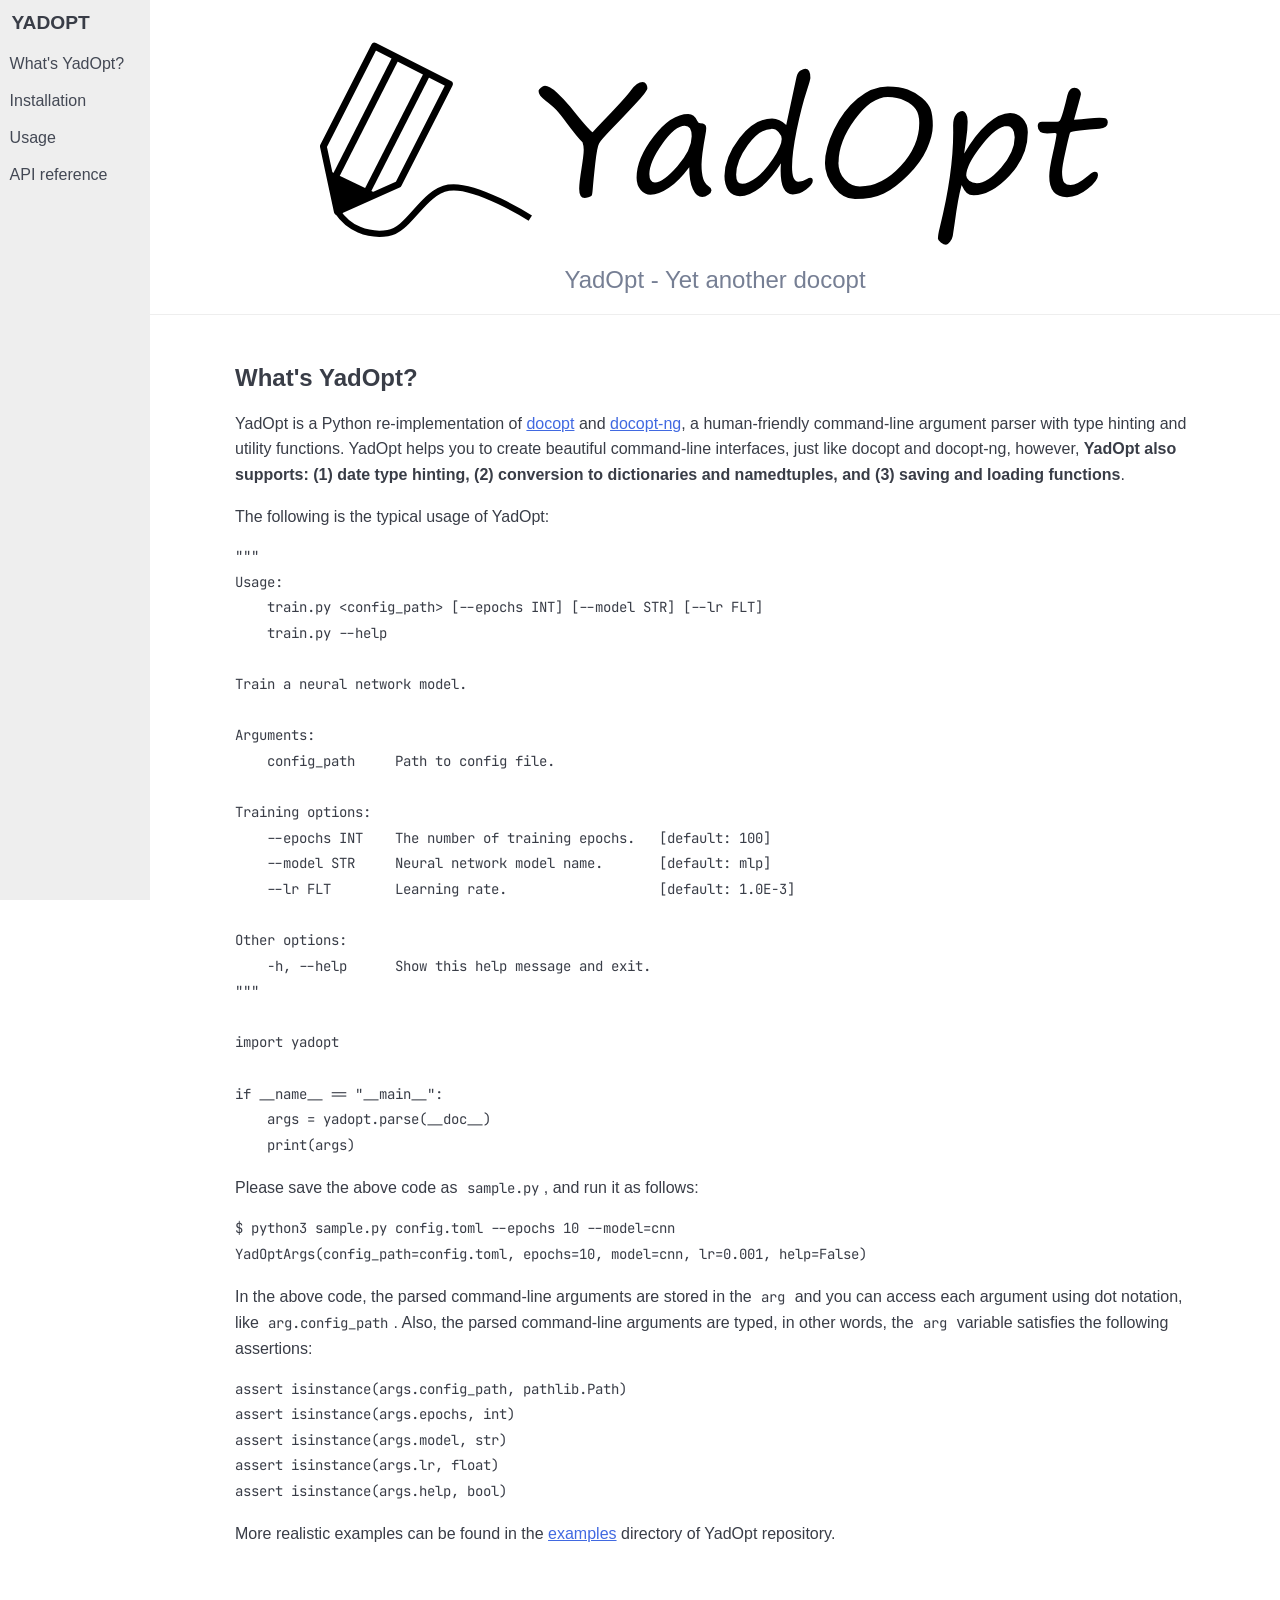
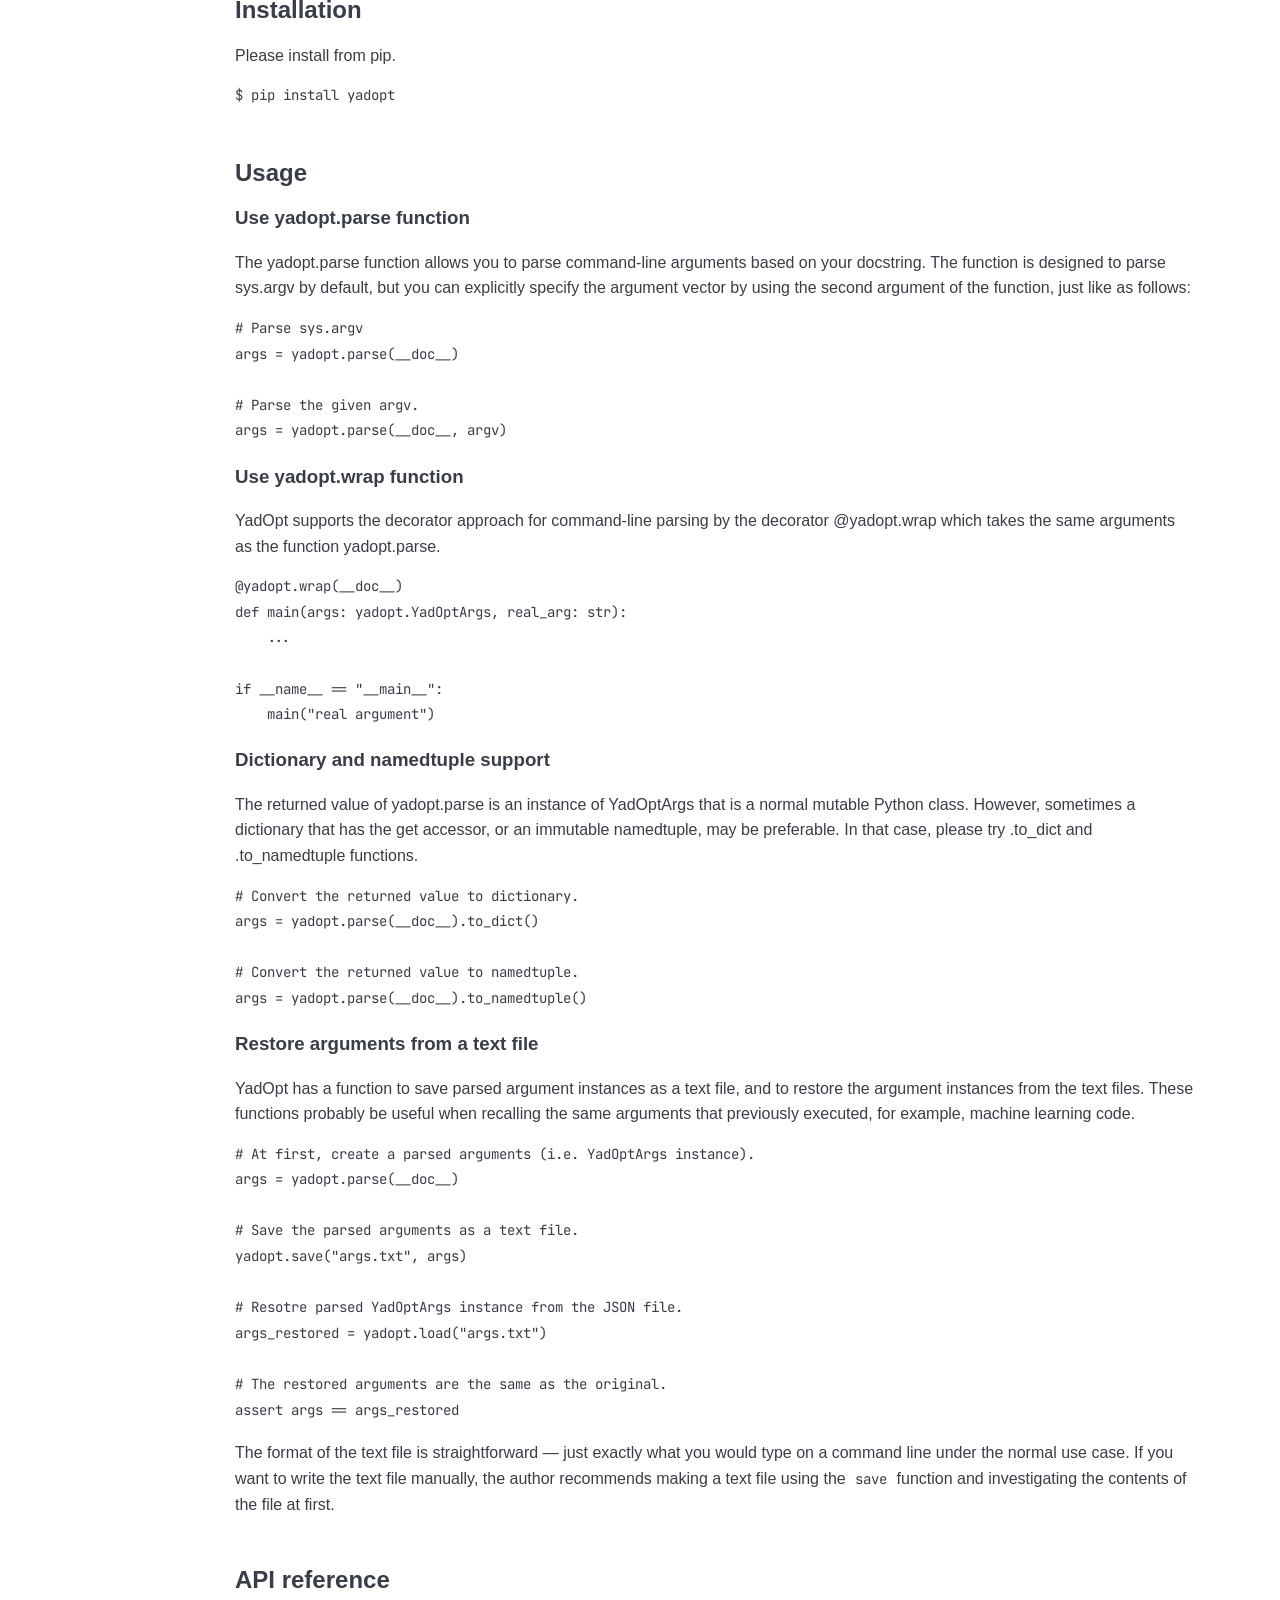
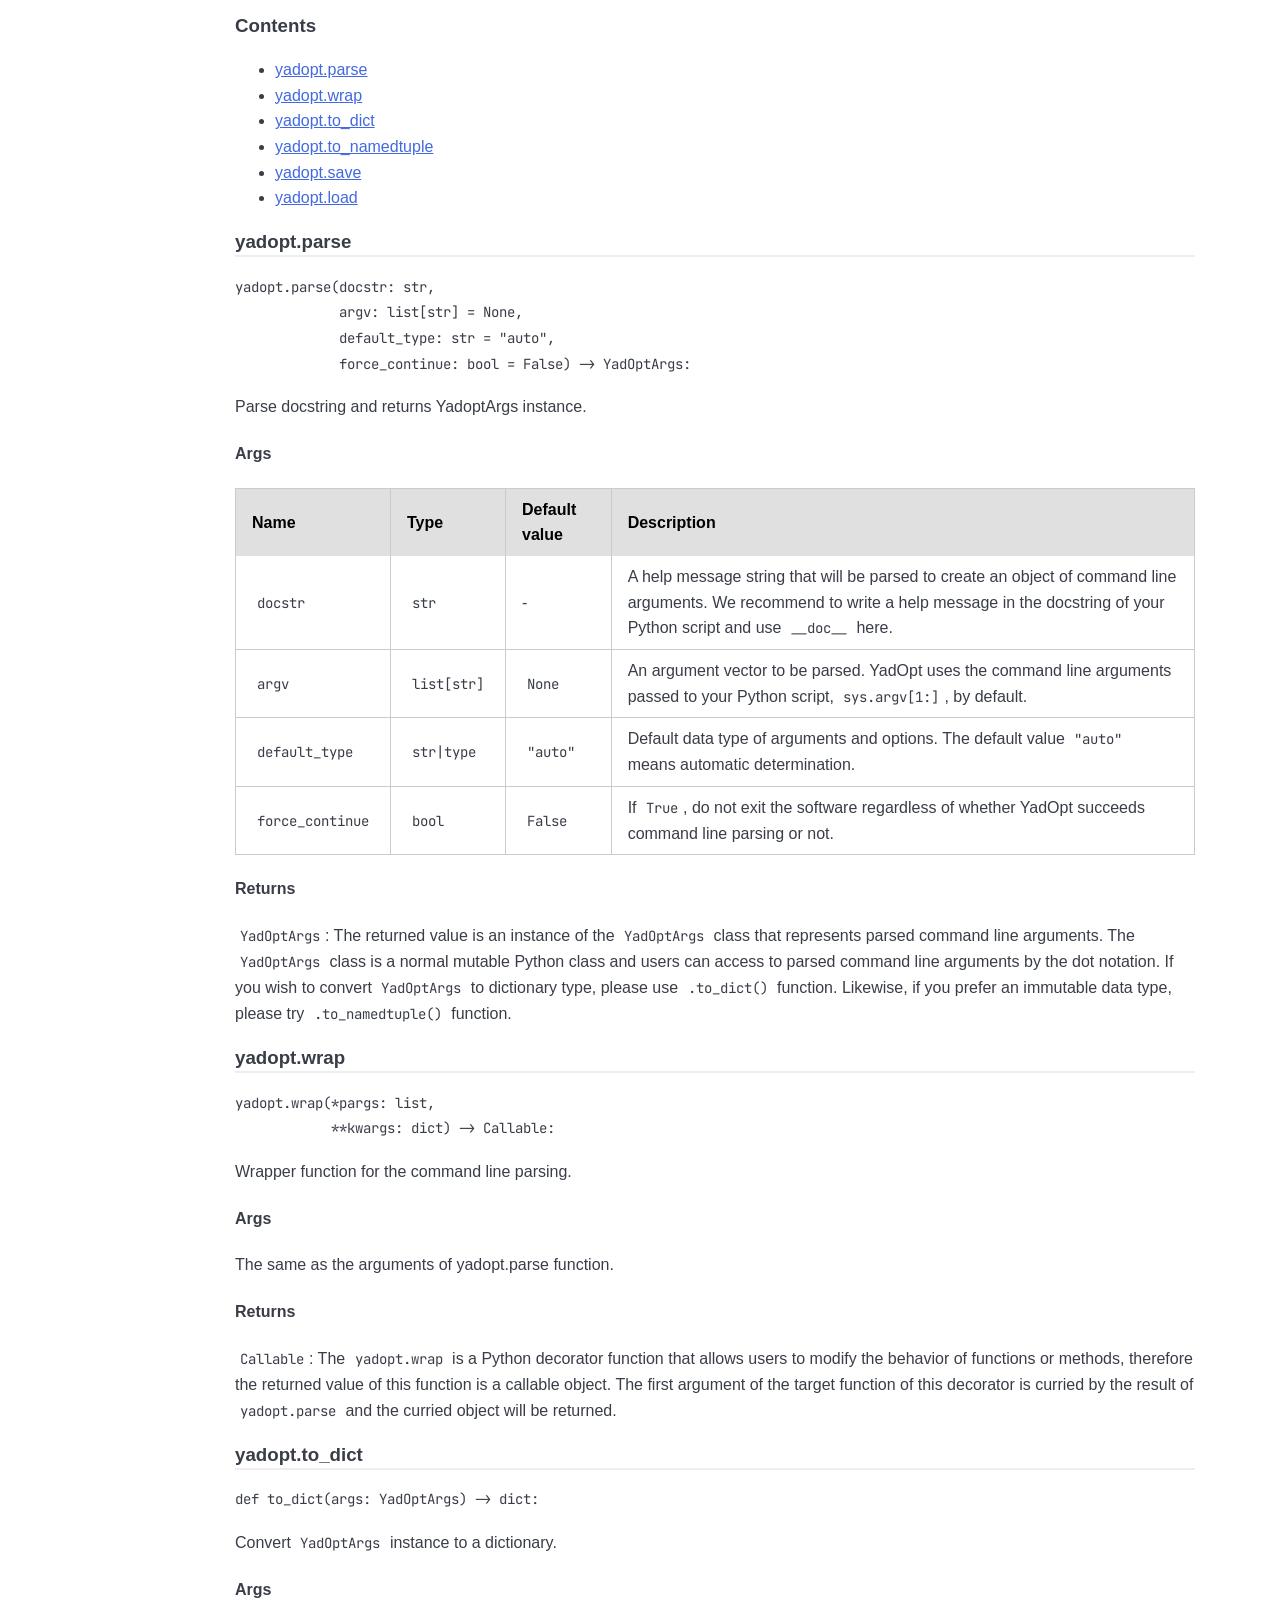
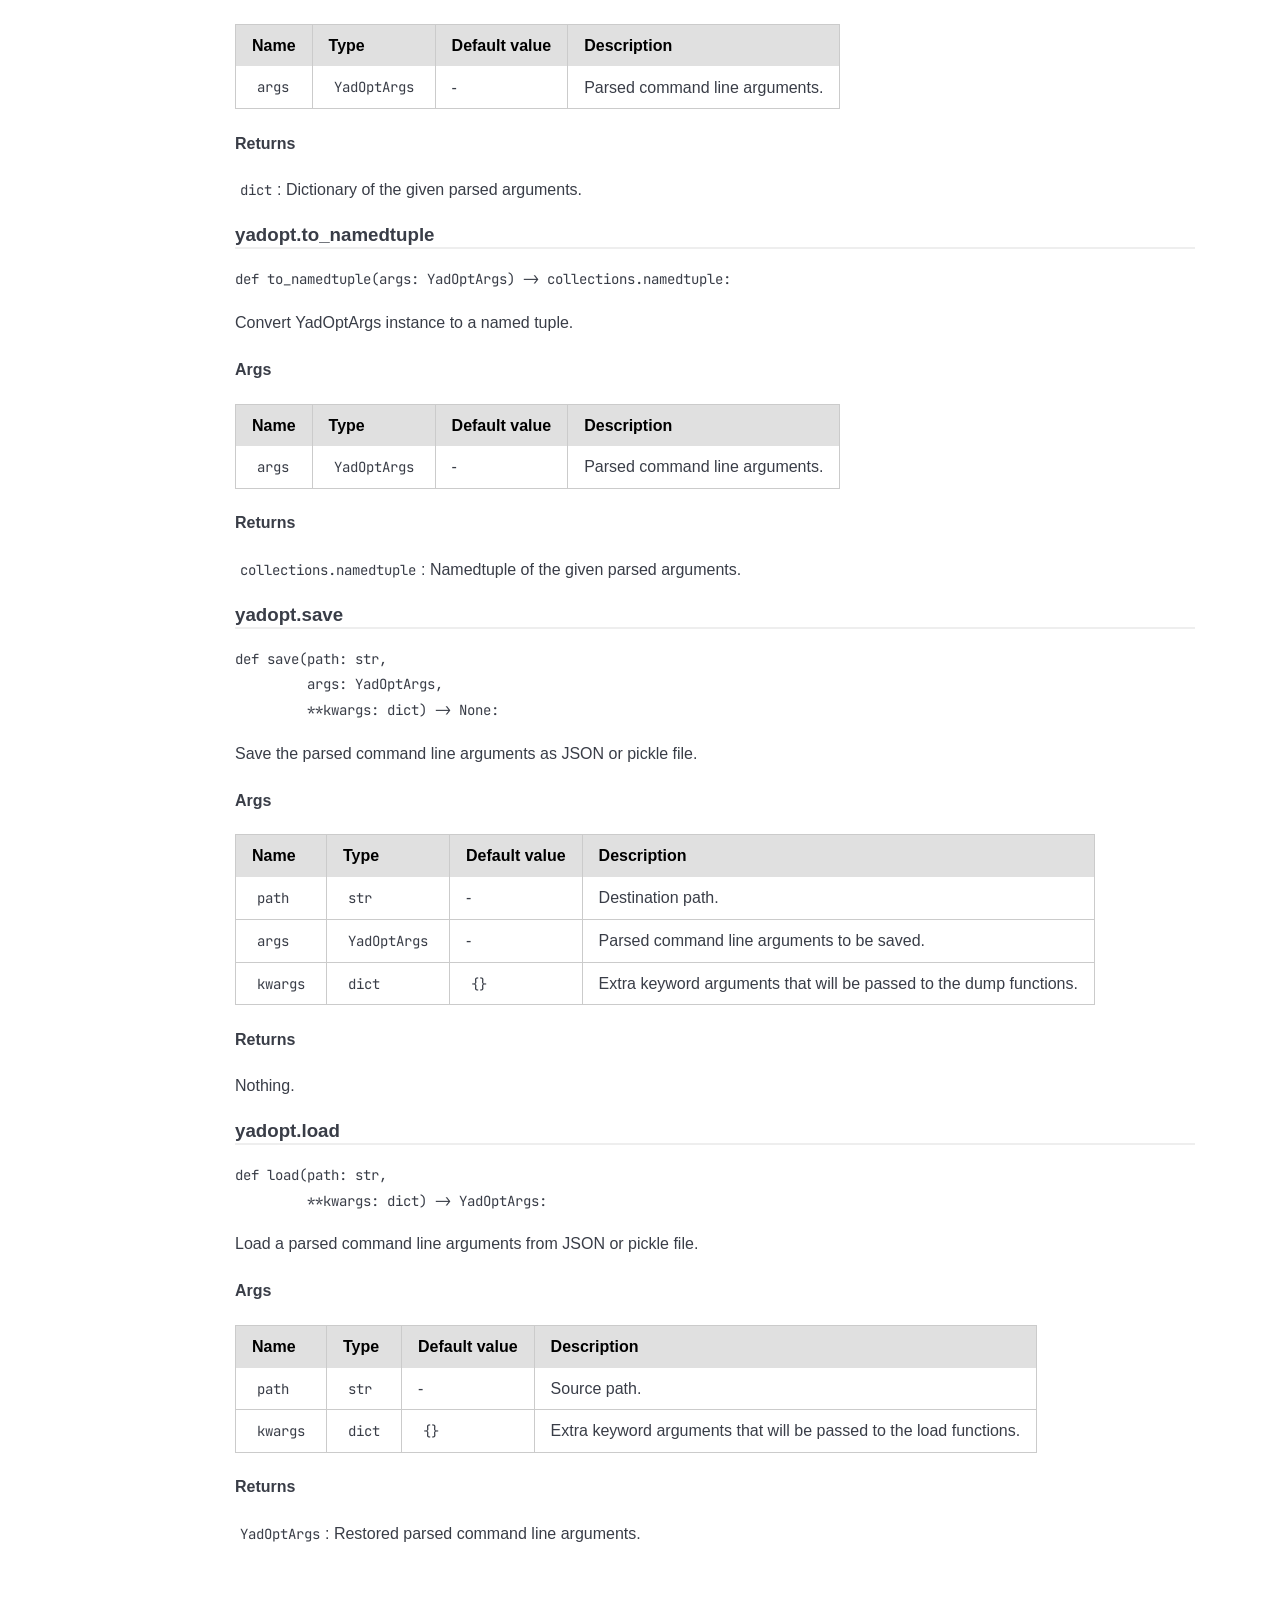
==== docs/index.html @ 32b3dae5 "Bugfix: update the save and load functions" ====
<!doctype html>
<html lang="en"><head>

    <!-- Page settings -->
    <meta charset="utf-8" />
    <meta name="viewport" content="width=device-width, initial-scale=1.0" />
    <meta name="description" content="A layout example with a side menu that hides on mobile, just like the Pure website." />
    <title>YadOpt - User's manual</title>

    <!-- Pure.css -->
    <link rel="stylesheet" href="./css/pure-min.css" />

    <!-- Highlight.js -->
    <link rel="stylesheet" href="./css/highlight_stackoverflow-light.min.css" />
    <script src="./js/highlight.min.js"></script>

    <!-- jQuery.js -->
    <script type="text/javascript" src="./js/jquery.min.js"></script>

    <!-- Custom font -->
    <link rel="preconnect" href="https://fonts.googleapis.com" />
    <link rel="preconnect" href="https://fonts.gstatic.com" crossorigin />
    <link href="https://fonts.googleapis.com/css2?family=JetBrains+Mono:ital,wght@0,100..800;1,100..800&display=swap" rel="stylesheet" />

    <!-- Custom CSS -->
    <link rel="stylesheet" href="./css/style.css" />

</head><body>

    <div id="layout">

        <!-- Menubar {{{ -->
        <div id="menu"><div class="pure-menu">
            <a class="pure-menu-heading" href="#">YADOPT</a>
            <ul class="pure-menu-list">
                <li class="pure-menu-item"><a href="#sec1" class="pure-menu-link">What's YadOpt?</a></li>
                <li class="pure-menu-item"><a href="#sec2" class="pure-menu-link">Installation</a></li>
                <li class="pure-menu-item"><a href="#sec3" class="pure-menu-link">Usage</a></li>
                <li class="pure-menu-item"><a href="#sec4" class="pure-menu-link">API reference</a></li>
            </ul>
        </div></div>
        <!-- }}} -->

        <!-- Main page {{{ -->
        <div id="main">

            <!-- Page header -->
            <div class="header">
                <img src="images/yadopt_logo.svg" alt="yadopt_logo" />
                <h2>YadOpt - Yet another docopt</h2>
            </div>

            <!-- Page contents -->
            <div class="content">

                <!-- Section 1: What's YadOpt? {{{ -->
                <h2 id="sec1" class="content-subhead">What's YadOpt?</h2>
                <p>YadOpt is a Python re-implementation of <a href="https://github.com/docopt/docopt">docopt</a> <!--
                -->and <a href="https://github.com/jazzband/docopt-ng">docopt-ng</a>, a human-friendly command-line argument parser <!--
                -->with type hinting and utility functions. YadOpt helps you to create beautiful command-line interfaces, just like <!--
                -->docopt and docopt-ng, however, <strong>YadOpt also supports: (1) date type hinting, <!--
                -->(2) conversion to dictionaries and namedtuples, and (3) saving and loading functions</strong>.</p>
                <p>The following is the typical usage of YadOpt:</p>
                <pre><code class="python">&quot;&quot;&quot;
Usage:
    train.py &lt;config_path&gt; [--epochs INT] [--model STR] [--lr FLT]
    train.py --help

Train a neural network model.

Arguments:
    config_path     Path to config file.

Training options:
    --epochs INT    The number of training epochs.   [default: 100]
    --model STR     Neural network model name.       [default: mlp]
    --lr FLT        Learning rate.                   [default: 1.0E-3]

Other options:
    -h, --help      Show this help message and exit.
&quot;&quot;&quot;

import yadopt

if __name__ == &quot;__main__&quot;:
    args = yadopt.parse(__doc__)
    print(args)</code></pre>
                <p>Please save the above code as <code class="shell inline">sample.py</code>, and run it as follows:</p>
                <pre><code class="console">$ python3 sample.py config.toml --epochs 10 --model=cnn
YadOptArgs(config_path=config.toml, epochs=10, model=cnn, lr=0.001, help=False)</code></pre>
                <p>In the above code, the parsed command-line arguments are stored in the <code class="python">arg</code> <!--
                -->and you can access each argument using dot notation, like <code class="python">arg.config_path</code>. <!--
                -->Also, the parsed command-line arguments are typed, in other words, the <code class="python">arg</code> <!--
                -->variable satisfies the following assertions:</p>
                <pre><code class="python">assert isinstance(args.config_path, pathlib.Path)
assert isinstance(args.epochs, int)
assert isinstance(args.model, str)
assert isinstance(args.lr, float)
assert isinstance(args.help, bool)</code></pre>
                <p>More realistic examples can be found in the <a href="https://github.com/tiskw/yadopt/tree/main/examples">examples</a> <!--
                -->directory of YadOpt repository.</p>
                <!-- End of section 1 }}} -->

                <!-- Section 2: Installation {{{ -->
                <h2 id="sec2" class="content-subhead">Installation</h2>
                <p>Please install from pip.</p>
                <pre><code class="console">$ pip install yadopt</code></pre>
                <!-- End of section 2 }}} -->

                <!-- Section 3: Usage {{{ -->
                <h2 id="sec3" class="content-subhead">Usage</h2>

                <h3>Use yadopt.parse function</h3>
                <p>The yadopt.parse function allows you to parse command-line arguments based on your docstring. The function is designed <!--
                -->to parse sys.argv by default, but you can explicitly specify the argument vector by using the second argument of <!--
                -->the function, just like as follows:</p>
                <pre><code class="python"># Parse sys.argv
args = yadopt.parse(__doc__)

# Parse the given argv.
args = yadopt.parse(__doc__, argv)</code></pre>

                <h3>Use yadopt.wrap function</h3>
                <p>YadOpt supports the decorator approach for command-line parsing by the decorator @yadopt.wrap which takes <!--
                -->the same arguments as the function yadopt.parse.</p>
                <pre><code class="python">@yadopt.wrap(__doc__)
def main(args: yadopt.YadOptArgs, real_arg: str):
    ...

if __name__ == "__main__":
    main("real argument")</code></pre>

                <h3>Dictionary and namedtuple support</h3>
                <p>The returned value of yadopt.parse is an instance of YadOptArgs that is a normal mutable Python class. <!--
                -->However, sometimes a dictionary that has the get accessor, or an immutable namedtuple, may be preferable. <!--
                -->In that case, please try .to_dict and .to_namedtuple functions.</p>
                <pre><code class="python"># Convert the returned value to dictionary.
args = yadopt.parse(__doc__).to_dict()

# Convert the returned value to namedtuple.
args = yadopt.parse(__doc__).to_namedtuple()</code></pre>

                <h3>Restore arguments from a text file</h3>
                <p>YadOpt has a function to save parsed argument instances as a text file, <!--
                -->and to restore the argument instances from the text files. These functions probably be useful when <!--
                -->recalling the same arguments that previously executed, for example, machine learning code.</p>
                <pre><code class="python"># At first, create a parsed arguments (i.e. YadOptArgs instance).
args = yadopt.parse(__doc__)

# Save the parsed arguments as a text file.
yadopt.save("args.txt", args)

# Resotre parsed YadOptArgs instance from the JSON file.
args_restored = yadopt.load("args.txt")

# The restored arguments are the same as the original.
assert args == args_restored</code></pre>
                <p>The format of the text file is straightforward &mdash; just exactly what you would type on a command line <!--
                -->under the normal use case. If you want to write the text file manually, the author recommends making <!--
                -->a text file using the <code>save</code> function and investigating the contents of the file at first.</p>
                <!-- End of section 3 }}} -->

                <!-- Section 4: API reference {{{ -->
                <h2 id="sec4" class="content-subhead">API reference</h2>

                <!-- Table of contents -->
                <h3>Contents</h3>
                <ul>
                    <li><a href="#reference:yadopt.parse">yadopt.parse</a></li>
                    <li><a href="#reference:yadopt.wrap">yadopt.wrap</a></li>
                    <li><a href="#reference:yadopt.to_dict">yadopt.to_dict</a></li>
                    <li><a href="#reference:yadopt.to_namedtuple">yadopt.to_namedtuple</a></li>
                    <li><a href="#reference:yadopt.save">yadopt.save</a></li>
                    <li><a href="#reference:yadopt.load">yadopt.load</a></li>
                </ul>

                <!-- yadopt.parse {{{ -->
                <h3 id="reference:yadopt.parse" class="reference-title">yadopt.parse</h3>
                <pre><code class="python">yadopt.parse(docstr: str,
             argv: list[str] = None,
             default_type: str = "auto",
             force_continue: bool = False) -&gt; YadOptArgs:</code></pre>
                <p>Parse docstring and returns YadoptArgs instance.</p>
                <h4>Args</h4>
                <table class="pure-table pure-table-bordered"><thead><tr>
                    <th>Name</th>
                    <th>Type</th>
                    <th>Default value</th>
                    <th>Description</th>
                </tr></thead><tbody><tr>
                    <td><code class="python">docstr</code></td>
                    <td><code class="python">str</code></td>
                    <td>-</td>
                    <td>A help message string that will be parsed to create an object of command line arguments.<!--
                    --> We recommend to write a help message in the docstring of your Python script and use<!--
                    --> <code class="python">__doc__</code> here.</td>
                </tr><tr>
                    <td><code class="python">argv</code></td>
                    <td><code class="python">list[str]</code></td>
                    <td><code class="python">None</code></td>
                    <td>An argument vector to be parsed. YadOpt uses the command line arguments passed to your<!--
                    --> Python script, <code class="python">sys.argv[1:]</code>, by default.</td>
                </tr><tr>
                    <td><code class="python">default_type</code></td>
                    <td><code class="python">str|type</code></td>
                    <td><code class="python">"auto"</code></td>
                    <td>Default data type of arguments and options. The default value <code class="python">"auto"</code><!--
                    --> means automatic determination.</td>
                </tr><tr>
                    <td><code class="python">force_continue</code></td>
                    <td><code class="python">bool</code></td>
                    <td><code class="python">False</code></td>
                    <td>If <code class="python">True</code>, do not exit the software regardless of whether YadOpt<!--
                    --> succeeds command line parsing or not.</td>
                </tr></tbody></table>

                <h4>Returns</h4>
                <p><code class="python">YadOptArgs</code>: The returned value is an instance of the <code class="python">YadOptArgs</code> <!--
                -->class that represents parsed command line arguments. The <code class="python">YadOptArgs</code> class is a normal <!--
                --> mutable Python class and users can access to parsed command line arguments by the dot notation. <!--
                -->If you wish to convert <code class="python">YadOptArgs</code> to dictionary type, please use <!--
                --><code class="python">.to_dict()</code> function. Likewise, if you prefer an immutable data type, <!--
                -->please try <code class="python">.to_namedtuple()</code> function.</p>
                <!-- }}} -->

                <!-- yadopt.wrap {{{ -->
                <h3 id="reference:yadopt.wrap" class="reference-title">yadopt.wrap</h3>
                <pre><code class="python">yadopt.wrap(*pargs: list,
            **kwargs: dict) -&gt; Callable:</code></pre>
                <p>Wrapper function for the command line parsing.</p>
                <h4>Args</h4>
                <p>The same as the arguments of yadopt.parse function.</p>
                <h4>Returns</h4>
                <p><code class="python">Callable</code>: The <code class="python">yadopt.wrap</code> is a Python decorator function <!--
                -->that allows users to modify the behavior of functions or methods, therefore the returned value of this function <!--
                --> is a callable object. The first argument of the target function of this decorator is curried by the result <!--
                -->of <code class="python">yadopt.parse</code> and the curried object will be returned.</p>
                <!-- }}} -->

                <!-- yadopt.to_dict {{{ -->
                <h3 id="reference:yadopt.to_dict" class="reference-title">yadopt.to_dict</h3>
                <pre><code class="python">def to_dict(args: YadOptArgs) -&gt; dict:</code></pre>
                <p>Convert <code class="python">YadOptArgs</code> instance to a dictionary.</p>
                <h4>Args</h4>
                <table class="pure-table pure-table-bordered"><thead><tr>
                    <th>Name</th>
                    <th>Type</th>
                    <th>Default value</th>
                    <th>Description</th>
                </tr></thead><tbody><tr>
                    <td><code class="python">args</code></td>
                    <td><code class="python">YadOptArgs</code></td>
                    <td>-</td>
                    <td>Parsed command line arguments.</td>
                </tr></tbody></table>
                <h4>Returns</h4>
                <p><code class="python">dict</code>: Dictionary of the given parsed arguments.</p>
                <!-- }}} -->

                <!-- yadopt.to_namedtuple {{{ -->
                <h3 id="reference:yadopt.to_namedtuple" class="reference-title">yadopt.to_namedtuple</h3>
                <pre><code class="python">def to_namedtuple(args: YadOptArgs) -&gt; collections.namedtuple:</code></pre>
                <p>Convert YadOptArgs instance to a named tuple.</p>
                <h4>Args</h4>
                <table class="pure-table pure-table-bordered"><thead><tr>
                    <th>Name</th>
                    <th>Type</th>
                    <th>Default value</th>
                    <th>Description</th>
                </tr></thead><tbody><tr>
                    <td><code class="python">args</code></td>
                    <td><code class="python">YadOptArgs</code></td>
                    <td>-</td>
                    <td>Parsed command line arguments.</td>
                </tr></tbody></table>
                <h4>Returns</h4>
                <p><code class="python">collections.namedtuple</code>: Namedtuple of the given parsed arguments.</p>
                <!-- }}} -->

                <!-- yadopt.save {{{ -->
                <h3 id="reference:yadopt.save" class="reference-title">yadopt.save</h3>
                <pre><code class="python">def save(path: str,
         args: YadOptArgs,
         **kwargs: dict) -&gt; None:</code></pre>
                <p>Save the parsed command line arguments as JSON or pickle file.</p>
                <h4>Args</h4>
                <table class="pure-table pure-table-bordered"><thead><tr>
                    <th>Name</th>
                    <th>Type</th>
                    <th>Default value</th>
                    <th>Description</th>
                </tr></thead><tbody><tr>
                    <td><code class="python">path</code></td>
                    <td><code class="python">str</code></td>
                    <td>-</td>
                    <td>Destination path.</td>
                </tr><tr>
                    <td><code class="python">args</code></td>
                    <td><code class="python">YadOptArgs</code></td>
                    <td>-</td>
                    <td>Parsed command line arguments to be saved.</td>
                </tr><tr>
                    <td><code class="python">kwargs</code></td>
                    <td><code class="python">dict</code></td>
                    <td><code class="python">{}</code></td>
                    <td>Extra keyword arguments that will be passed to the dump functions.</td>
                </tr></tbody></table>
                <h4>Returns</h4>
                <p>Nothing.</p>
                <!-- }}} -->

                <!-- yadopt.load {{{ -->
                <h3 id="reference:yadopt.save" class="reference-title">yadopt.load</h3>
                <pre><code class="python">def load(path: str,
         **kwargs: dict) -&gt; YadOptArgs:</code></pre>
                <p>Load a parsed command line arguments from JSON or pickle file.</p>
                <h4>Args</h4>
                <table class="pure-table pure-table-bordered"><thead><tr>
                    <th>Name</th>
                    <th>Type</th>
                    <th>Default value</th>
                    <th>Description</th>
                </tr></thead><tbody><tr>
                    <td><code class="python">path</code></td>
                    <td><code class="python">str</code></td>
                    <td>-</td>
                    <td>Source path.</td>
                </tr><tr>
                    <td><code class="python">kwargs</code></td>
                    <td><code class="python">dict</code></td>
                    <td><code class="python">{}</code></td>
                    <td>Extra keyword arguments that will be passed to the load functions.</td>
                </tr></tbody></table>
                <h4>Returns</h4>
                <p><code class="python">YadOptArgs</code>: Restored parsed command line arguments.</p>
                <!-- }}} -->

                <!-- End of section 4 }}} -->

            </div>

        </div>
        <!-- }}} -->

    </div>

    <!-- Activate highlight.js for both inline/block code -->
    <script>
        window.addEventListener("DOMContentLoaded", function() {
            var elements = document.getElementsByTagName("code");
            var l=elements.length;
            for (var i=0; i<l; i++) {
	            var el = elements[i];
	            hljs.highlightBlock(el);
	            if (el.parentNode.tagName.toLowerCase() != "pre") {
		            el.style.display = "inline";
		            el.style.margin = "0 2px";
		            el.style.padding = "1px 3px";
	            }
            }
        }, false);
    </script>

    <!-- Smooth scrolling -->
    <script>
        $(function() { $('a[href^=#]').click(function() {
            var speed = 400;                                              // Scrolling speed [ms]
            var href= $(this).attr("href");                               // Get the anchor value
            var target = $(href == "#" || href == "" ? 'html' : href);    // Get the destination
            var position = target.offset().top;                           // Get the offset to the destination
            $('body,html').animate({scrollTop:position}, speed, 'swing'); // Smooth scrolling
            return false;
        }); });
    </script>

</body></html>
<!--
  vim: expandtab shiftwidth=4 tabstop=4
-->
---- docs/css/highlight_stackoverflow-light.min.css ----
pre code.hljs{display:block;overflow-x:auto;padding:1em}code.hljs{padding:3px 5px}/*!
  Theme: StackOverflow Light
  Description: Light theme as used on stackoverflow.com
  Author: stackoverflow.com
  Maintainer: @Hirse
  Website: https://github.com/StackExchange/Stacks
  License: MIT
  Updated: 2021-05-15

  Updated for @stackoverflow/stacks v0.64.0
  Code Blocks: /blob/v0.64.0/lib/css/components/_stacks-code-blocks.less
  Colors: /blob/v0.64.0/lib/css/exports/_stacks-constants-colors.less
*/.hljs{color:#2f3337;background:#f6f6f6}.hljs-subst{color:#2f3337}.hljs-comment{color:#656e77}.hljs-attr,.hljs-doctag,.hljs-keyword,.hljs-meta .hljs-keyword,.hljs-section,.hljs-selector-tag{color:#015692}.hljs-attribute{color:#803378}.hljs-name,.hljs-number,.hljs-quote,.hljs-selector-id,.hljs-template-tag,.hljs-type{color:#b75501}.hljs-selector-class{color:#015692}.hljs-link,.hljs-regexp,.hljs-selector-attr,.hljs-string,.hljs-symbol,.hljs-template-variable,.hljs-variable{color:#54790d}.hljs-meta,.hljs-selector-pseudo{color:#015692}.hljs-built_in,.hljs-literal,.hljs-title{color:#b75501}.hljs-bullet,.hljs-code{color:#535a60}.hljs-meta .hljs-string{color:#54790d}.hljs-deletion{color:#c02d2e}.hljs-addition{color:#2f6f44}.hljs-emphasis{font-style:italic}.hljs-strong{font-weight:700}
---- docs/css/style.css ----
/* * * * * * * * * * * * * * * * * * * * * * * * * * * * * * * * * * * * * * *\
 * Cascading Style Sheet for API reference                                   *
\* * * * * * * * * * * * * * * * * * * * * * * * * * * * * * * * * * * * * * */

html
{
    font-size: 62.5%;
    line-height: normal;
}

body
{
    color: #393D47;
    font-weight: normal;
    font-size: 1.6rem;
}

a
{
    color: #4169E1;
}

code
{
    font-family: "JetBrains Mono";
    font-size: 1.4rem;
    line-height: 170%;
}

th
{
    vertical-align:middle;
}

/* * * * * * * * * * * * * * * * * * * * * * * * * * * * * * * * * * * * * * *\
 * Layout class                                                              *
\* * * * * * * * * * * * * * * * * * * * * * * * * * * * * * * * * * * * * * */

#layout
{
    position: relative;
    left: 0;
    padding-left: 0;
}

#layout.active #menu
{
    left: 150px;
    width: 150px;
}

#layout.active .menu-link
{
    left: 150px;
}

/* * * * * * * * * * * * * * * * * * * * * * * * * * * * * * * * * * * * * * *\
 * Menu class                                                                *
\* * * * * * * * * * * * * * * * * * * * * * * * * * * * * * * * * * * * * * */

#menu
{
    margin-left: -150px;
    width: 150px;
    position: fixed;
    top: 0;
    left: 0;
    bottom: 0;
    z-index: 1000;
    background: #eeeeee;
    overflow-y: auto;
}

#menu a
{
    color: #434854;
    border: none;
    padding: 0.6em 0 0.6em 0.6em;
}

#menu .pure-menu,
#menu .pure-menu ul
{
    border: none;
    background: transparent;
}

#menu .pure-menu li a:hover,
#menu .pure-menu li a:focus,
#menu .pure-menu-selected,
#menu .pure-menu-selected a
{
    color: #fff;
    background: #99BADD;
}

#menu .pure-menu-heading
{
    font-size: 120%;
    font-weight: bold;
    color: #393D47;
    margin: 0;
}

/* * * * * * * * * * * * * * * * * * * * * * * * * * * * * * * * * * * * * * *\
 * Content class                                                             *
\* * * * * * * * * * * * * * * * * * * * * * * * * * * * * * * * * * * * * * */

.content
{
    margin: 0 auto;
    padding: 0 2em;
    max-width: 960px;
    margin-bottom: 50px;
    line-height: 1.6em;
}

h3.reference-title
{
    border-bottom: 2px solid #eee;
}

/* * * * * * * * * * * * * * * * * * * * * * * * * * * * * * * * * * * * * * *\
 * Header class                                                              *
\* * * * * * * * * * * * * * * * * * * * * * * * * * * * * * * * * * * * * * */

.header
{
    margin: 0;
    color: #393D47;
    text-align: center;
    padding: 2.5em 2em 0;
    border-bottom: 1px solid #eee;
}

.header h1
{
    margin: 0.2em 0;
    font-size: 3em;
    font-weight: bold;
}

.header h2,
.header h3,
.header h4
{
    font-weight: normal;
    color: #767F94;
    padding: 0;
    margin-top: 0;
}

.header img
{
    width: 100%;
    max-width: 800px;
}

.content-subhead
{
    margin: 50px 0 20px 0;
    font-weight: bold;
    color: #393D47;
}

/* * * * * * * * * * * * * * * * * * * * * * * * * * * * * * * * * * * * * * *\
 * Responsive Styles (Media Queries)                                         *
\* * * * * * * * * * * * * * * * * * * * * * * * * * * * * * * * * * * * * * */

@media (min-width: 48em)
{
    .header, .content {
        padding-left: 2em;
        padding-right: 2em;
    }

    #layout {
        padding-left: 150px; /* left col width "#menu" */
        left: 0;
    }

    #menu {
        left: 150px;
    }

    .menu-link {
        position: fixed;
        left: 150px;
        display: none;
    }

    #layout.active .menu-link {
        left: 150px;
    }
}

@media (max-width: 48em)
{
    #layout.active {
        position: relative;
        left: 150px;
    }
}
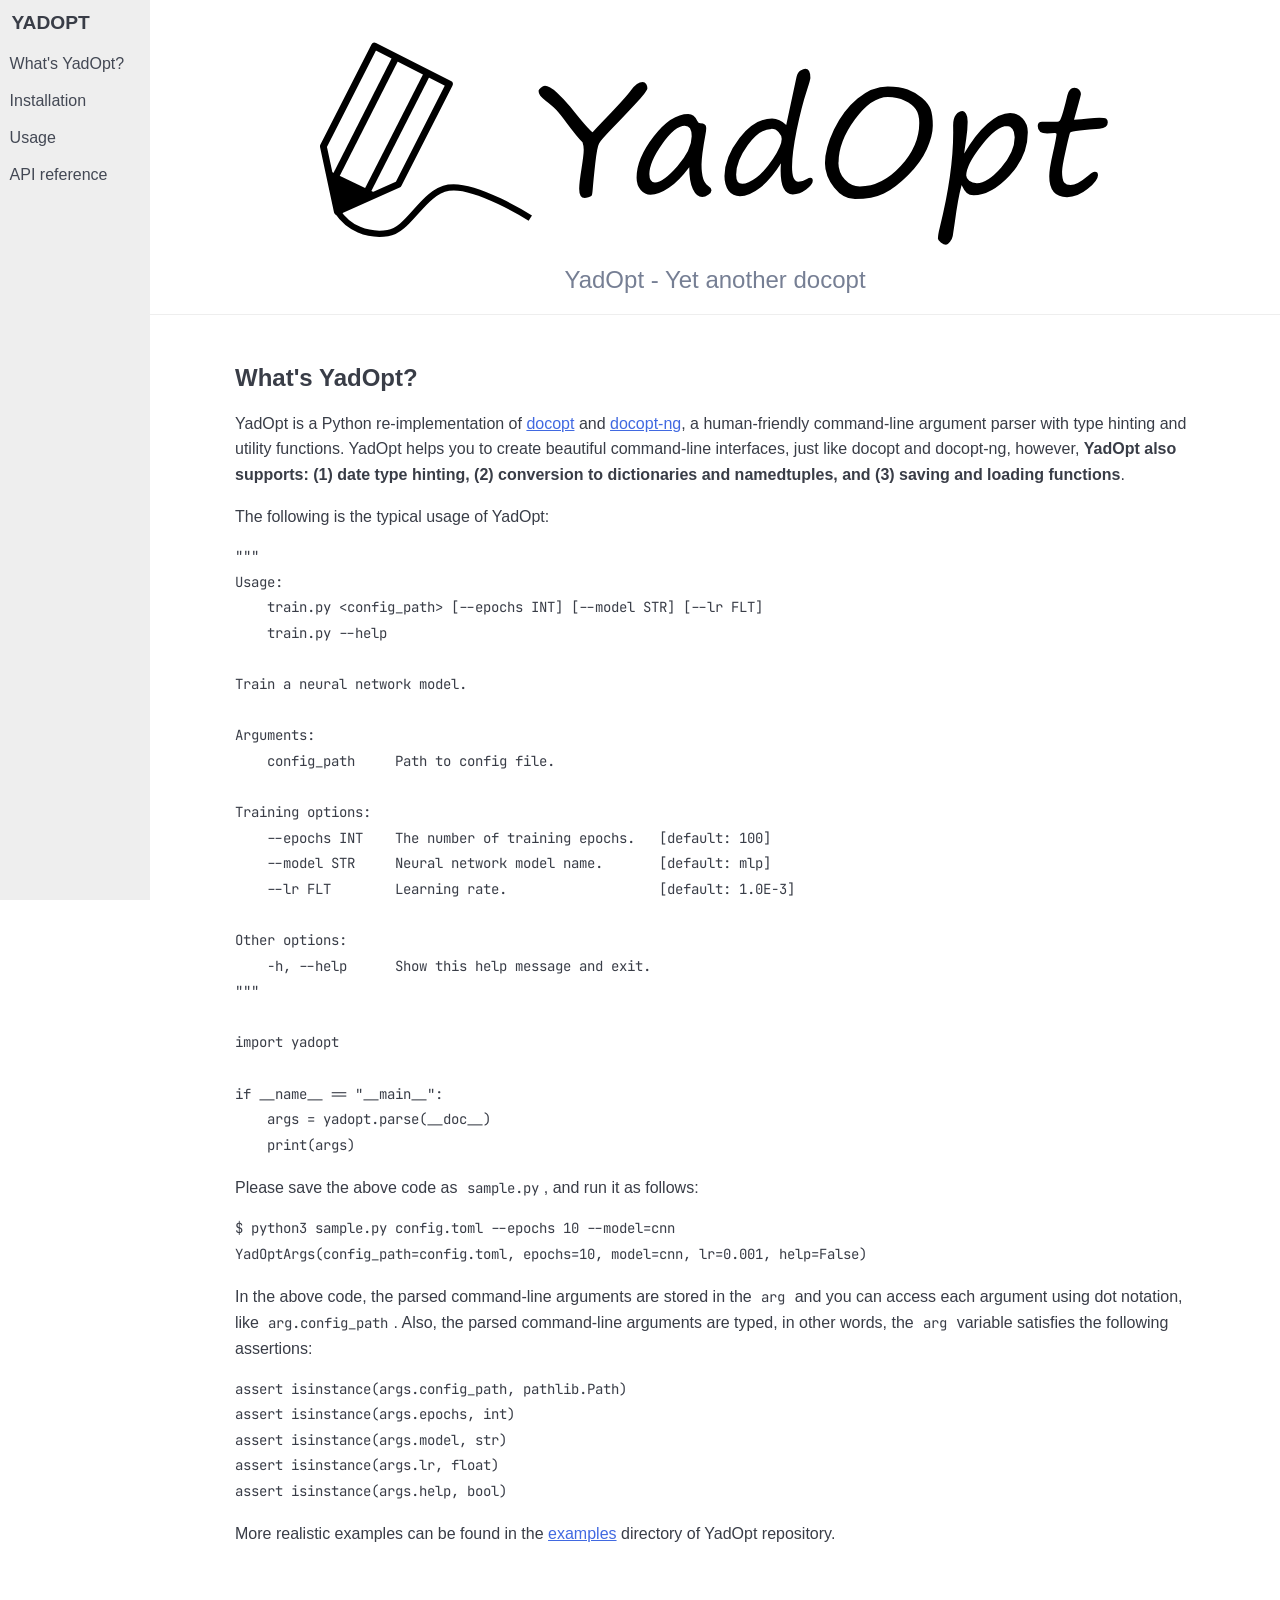
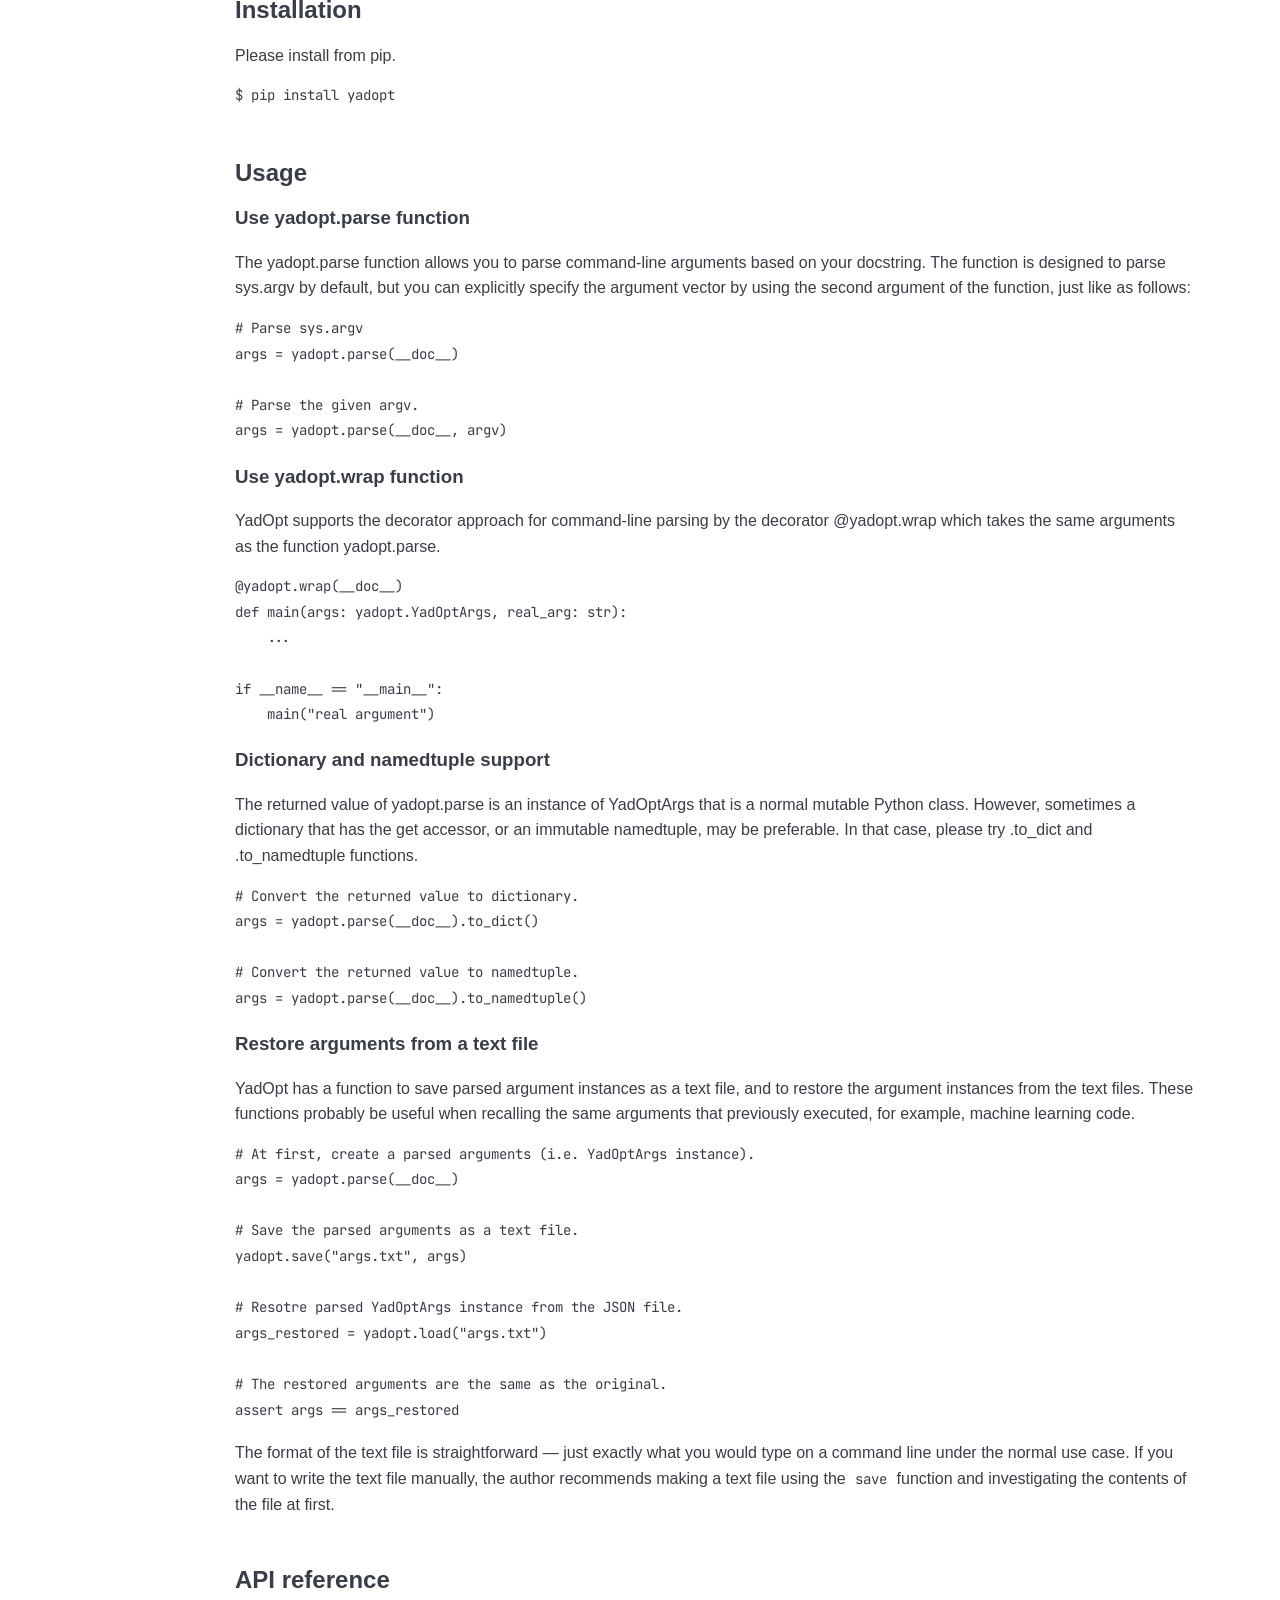
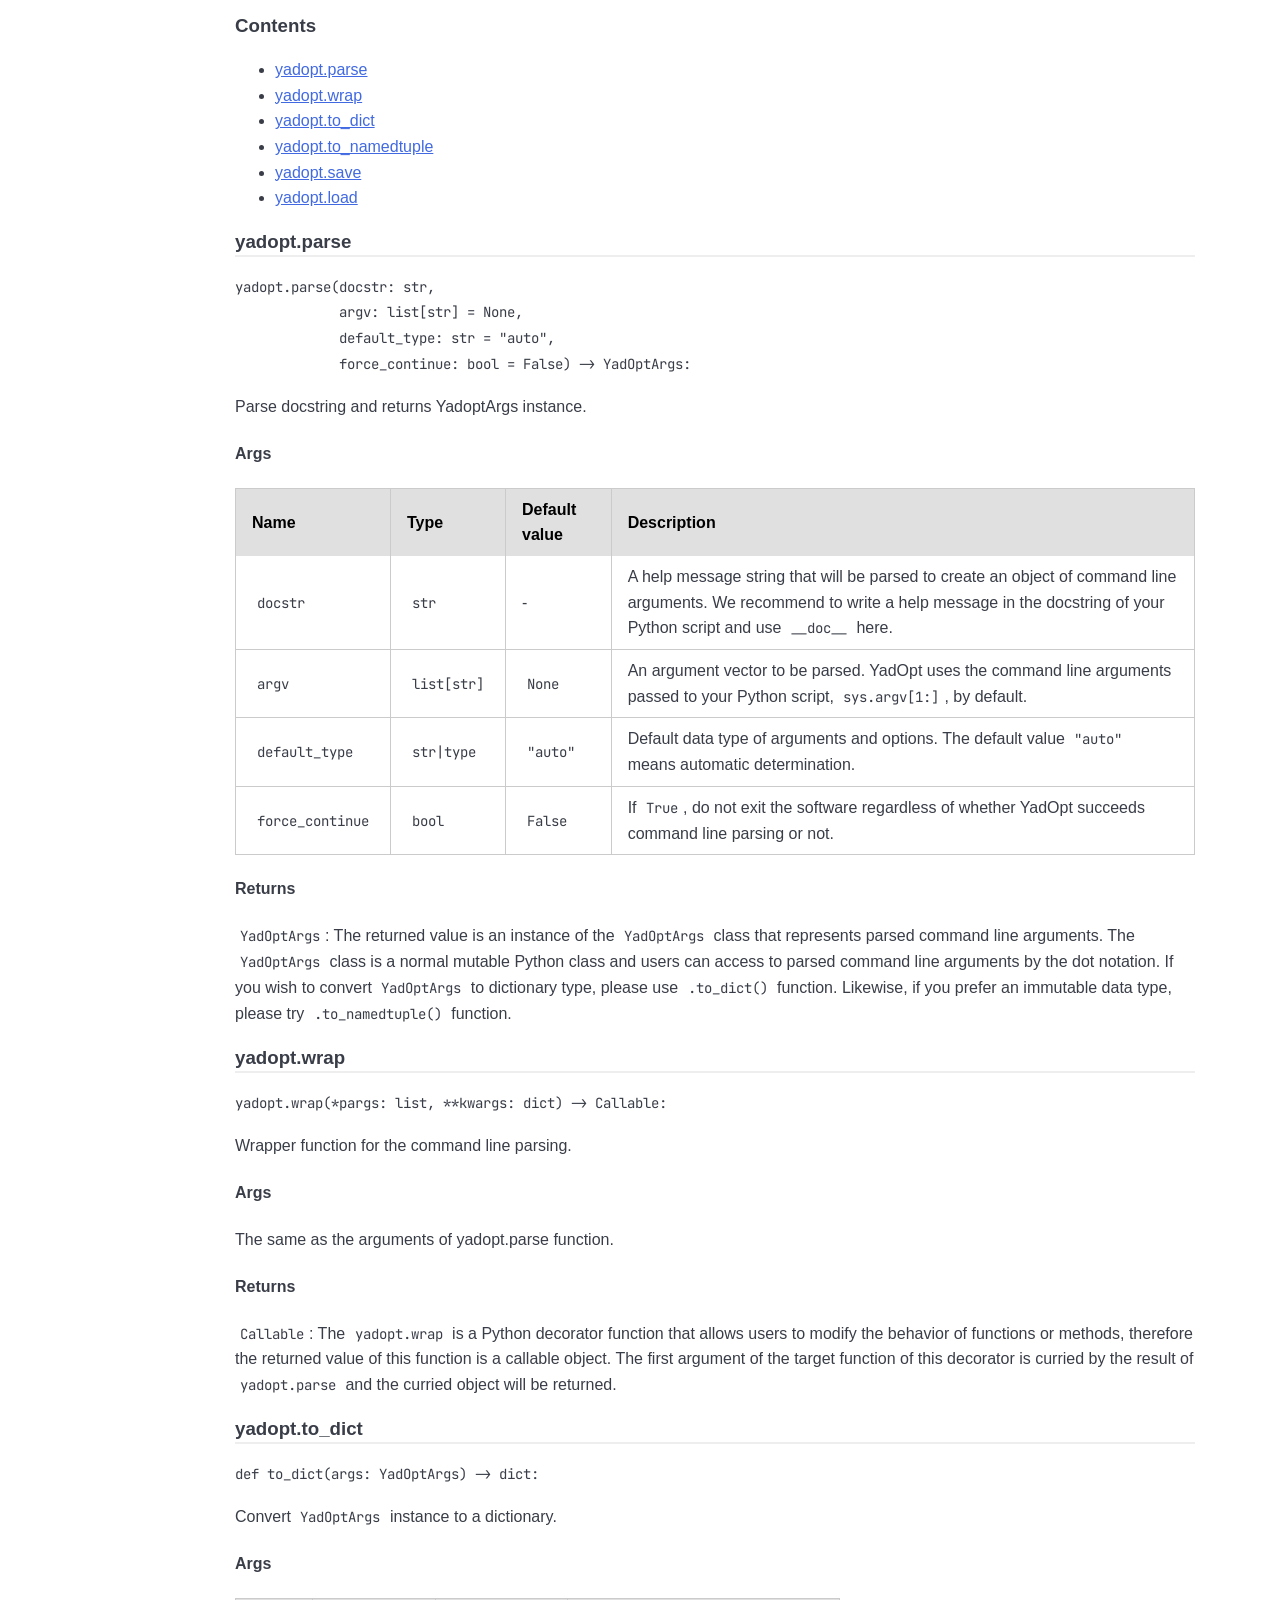
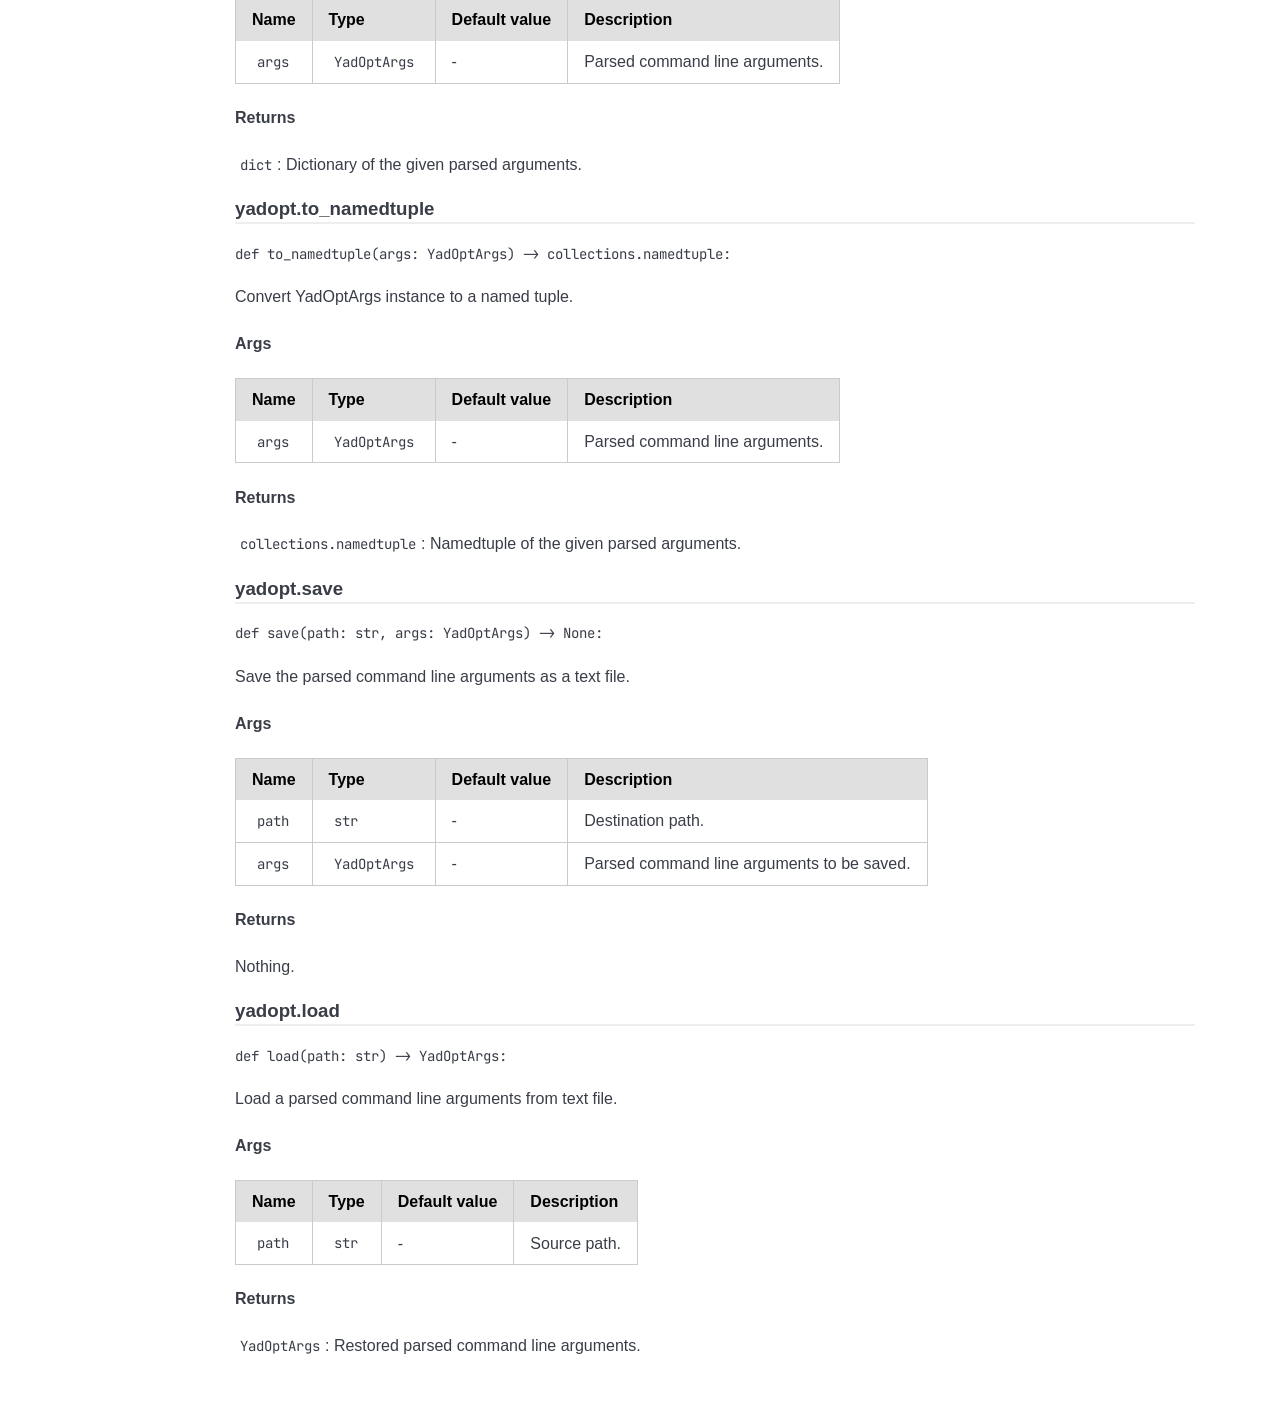
==== commit 0c4603f8: "Update: documents" ====
--- a/docs/index.html
+++ b/docs/index.html
@@ -166,16 +166,16 @@
                 <!-- Table of contents -->
                 <h3>Contents</h3>
                 <ul>
-                    <li><a href="#reference:yadopt.parse">yadopt.parse</a></li>
-                    <li><a href="#reference:yadopt.wrap">yadopt.wrap</a></li>
-                    <li><a href="#reference:yadopt.to_dict">yadopt.to_dict</a></li>
-                    <li><a href="#reference:yadopt.to_namedtuple">yadopt.to_namedtuple</a></li>
-                    <li><a href="#reference:yadopt.save">yadopt.save</a></li>
-                    <li><a href="#reference:yadopt.load">yadopt.load</a></li>
+                    <li><a href="#reference_yadopt_parse">yadopt.parse</a></li>
+                    <li><a href="#reference_yadopt_wrap">yadopt.wrap</a></li>
+                    <li><a href="#reference_yadopt_to_dict">yadopt.to_dict</a></li>
+                    <li><a href="#reference_yadopt_to_namedtuple">yadopt.to_namedtuple</a></li>
+                    <li><a href="#reference_yadopt_save">yadopt.save</a></li>
+                    <li><a href="#reference_yadopt_load">yadopt.load</a></li>
                 </ul>
 
                 <!-- yadopt.parse {{{ -->
-                <h3 id="reference:yadopt.parse" class="reference-title">yadopt.parse</h3>
+                <h3 id="reference_yadopt_parse" class="reference-title">yadopt.parse</h3>
                 <pre><code class="python">yadopt.parse(docstr: str,
              argv: list[str] = None,
              default_type: str = "auto",
@@ -224,9 +224,8 @@
                 <!-- }}} -->
 
                 <!-- yadopt.wrap {{{ -->
-                <h3 id="reference:yadopt.wrap" class="reference-title">yadopt.wrap</h3>
-                <pre><code class="python">yadopt.wrap(*pargs: list,
-            **kwargs: dict) -&gt; Callable:</code></pre>
+                <h3 id="reference_yadopt_wrap" class="reference-title">yadopt.wrap</h3>
+                <pre><code class="python">yadopt.wrap(*pargs: list, **kwargs: dict) -&gt; Callable:</code></pre>
                 <p>Wrapper function for the command line parsing.</p>
                 <h4>Args</h4>
                 <p>The same as the arguments of yadopt.parse function.</p>
@@ -238,7 +237,7 @@
                 <!-- }}} -->
 
                 <!-- yadopt.to_dict {{{ -->
-                <h3 id="reference:yadopt.to_dict" class="reference-title">yadopt.to_dict</h3>
+                <h3 id="reference_yadopt_to_dict" class="reference-title">yadopt.to_dict</h3>
                 <pre><code class="python">def to_dict(args: YadOptArgs) -&gt; dict:</code></pre>
                 <p>Convert <code class="python">YadOptArgs</code> instance to a dictionary.</p>
                 <h4>Args</h4>
@@ -258,7 +257,7 @@
                 <!-- }}} -->
 
                 <!-- yadopt.to_namedtuple {{{ -->
-                <h3 id="reference:yadopt.to_namedtuple" class="reference-title">yadopt.to_namedtuple</h3>
+                <h3 id="reference_yadopt_to_namedtuple" class="reference-title">yadopt.to_namedtuple</h3>
                 <pre><code class="python">def to_namedtuple(args: YadOptArgs) -&gt; collections.namedtuple:</code></pre>
                 <p>Convert YadOptArgs instance to a named tuple.</p>
                 <h4>Args</h4>
@@ -278,11 +277,9 @@
                 <!-- }}} -->
 
                 <!-- yadopt.save {{{ -->
-                <h3 id="reference:yadopt.save" class="reference-title">yadopt.save</h3>
-                <pre><code class="python">def save(path: str,
-         args: YadOptArgs,
-         **kwargs: dict) -&gt; None:</code></pre>
-                <p>Save the parsed command line arguments as JSON or pickle file.</p>
+                <h3 id="reference_yadopt_save" class="reference-title">yadopt.save</h3>
+                <pre><code class="python">def save(path: str, args: YadOptArgs) -&gt; None:</code></pre>
+                <p>Save the parsed command line arguments as a text file.</p>
                 <h4>Args</h4>
                 <table class="pure-table pure-table-bordered"><thead><tr>
                     <th>Name</th>
@@ -299,21 +296,15 @@
                     <td><code class="python">YadOptArgs</code></td>
                     <td>-</td>
                     <td>Parsed command line arguments to be saved.</td>
-                </tr><tr>
-                    <td><code class="python">kwargs</code></td>
-                    <td><code class="python">dict</code></td>
-                    <td><code class="python">{}</code></td>
-                    <td>Extra keyword arguments that will be passed to the dump functions.</td>
                 </tr></tbody></table>
                 <h4>Returns</h4>
                 <p>Nothing.</p>
                 <!-- }}} -->
 
                 <!-- yadopt.load {{{ -->
-                <h3 id="reference:yadopt.save" class="reference-title">yadopt.load</h3>
-                <pre><code class="python">def load(path: str,
-         **kwargs: dict) -&gt; YadOptArgs:</code></pre>
-                <p>Load a parsed command line arguments from JSON or pickle file.</p>
+                <h3 id="reference_yadopt_load" class="reference-title">yadopt.load</h3>
+                <pre><code class="python">def load(path: str) -&gt; YadOptArgs:</code></pre>
+                <p>Load a parsed command line arguments from text file.</p>
                 <h4>Args</h4>
                 <table class="pure-table pure-table-bordered"><thead><tr>
                     <th>Name</th>
@@ -325,11 +316,6 @@
                     <td><code class="python">str</code></td>
                     <td>-</td>
                     <td>Source path.</td>
-                </tr><tr>
-                    <td><code class="python">kwargs</code></td>
-                    <td><code class="python">dict</code></td>
-                    <td><code class="python">{}</code></td>
-                    <td>Extra keyword arguments that will be passed to the load functions.</td>
                 </tr></tbody></table>
                 <h4>Returns</h4>
                 <p><code class="python">YadOptArgs</code>: Restored parsed command line arguments.</p>
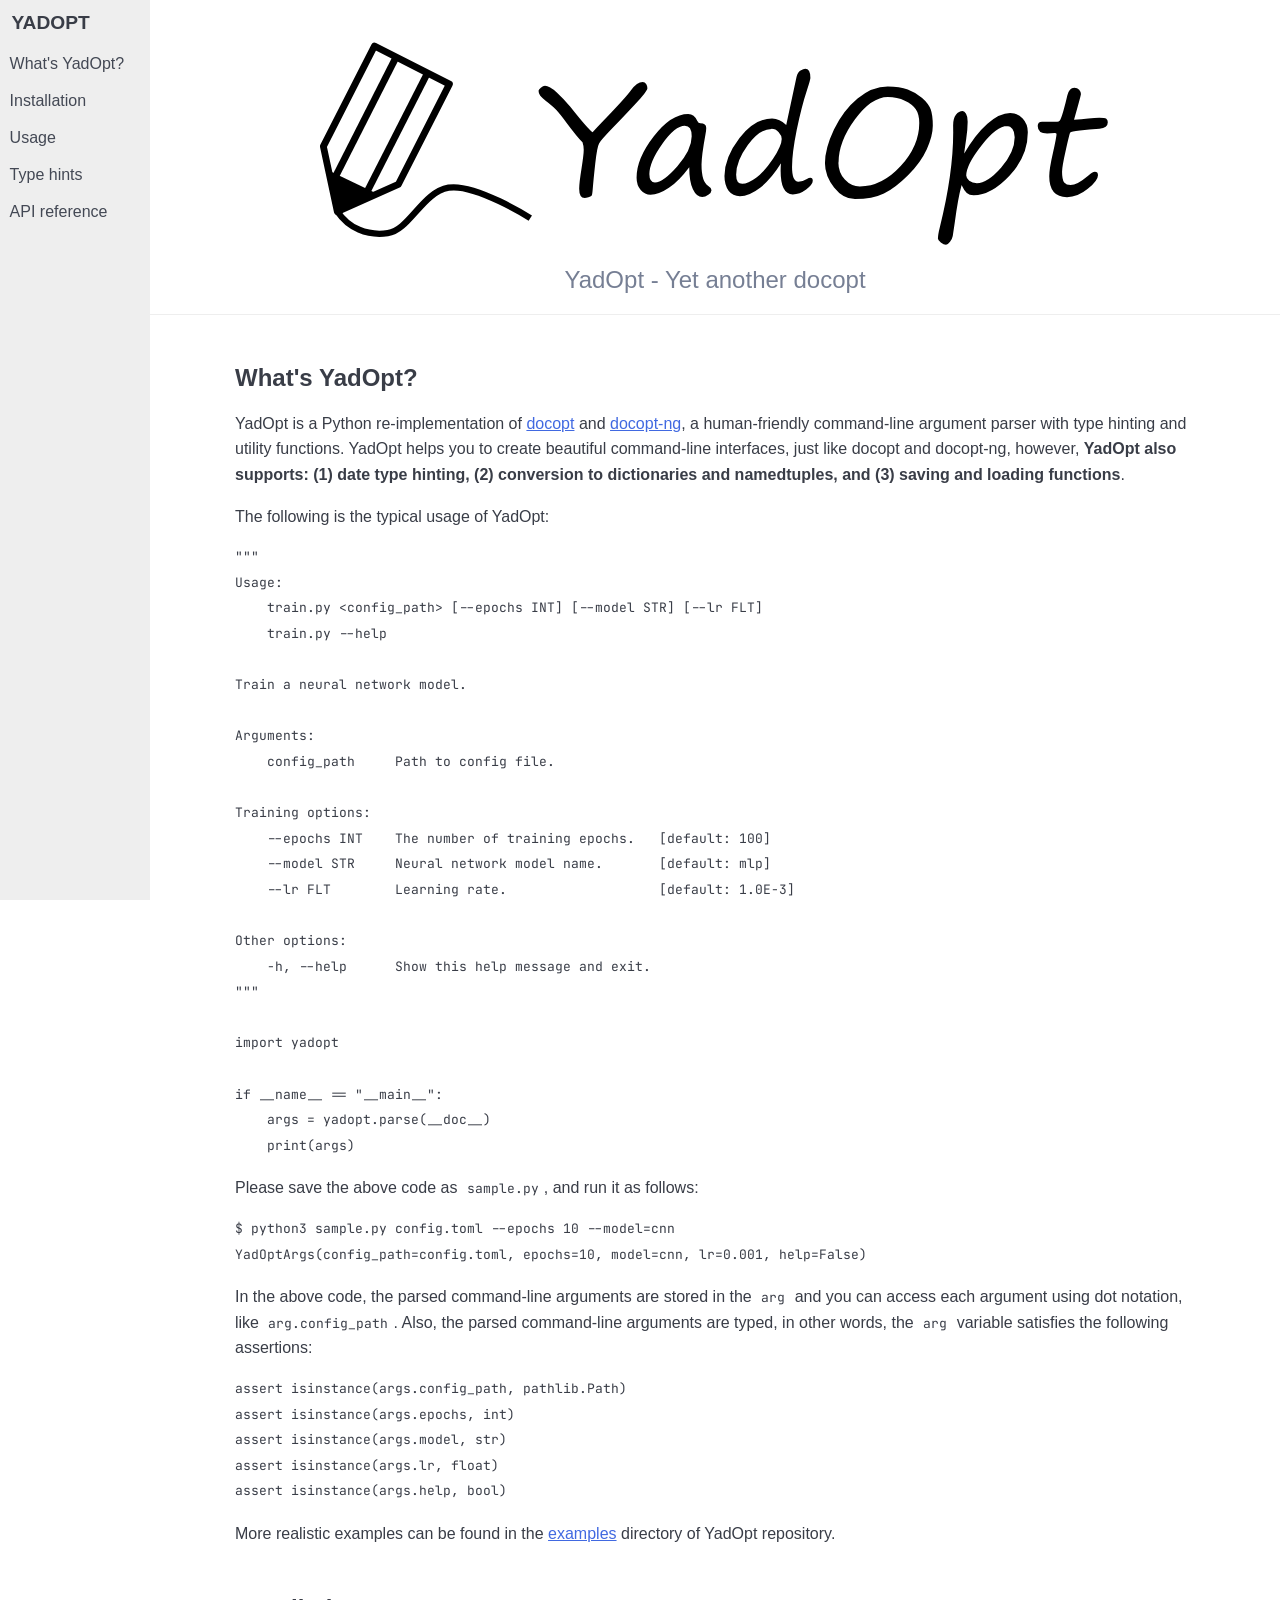
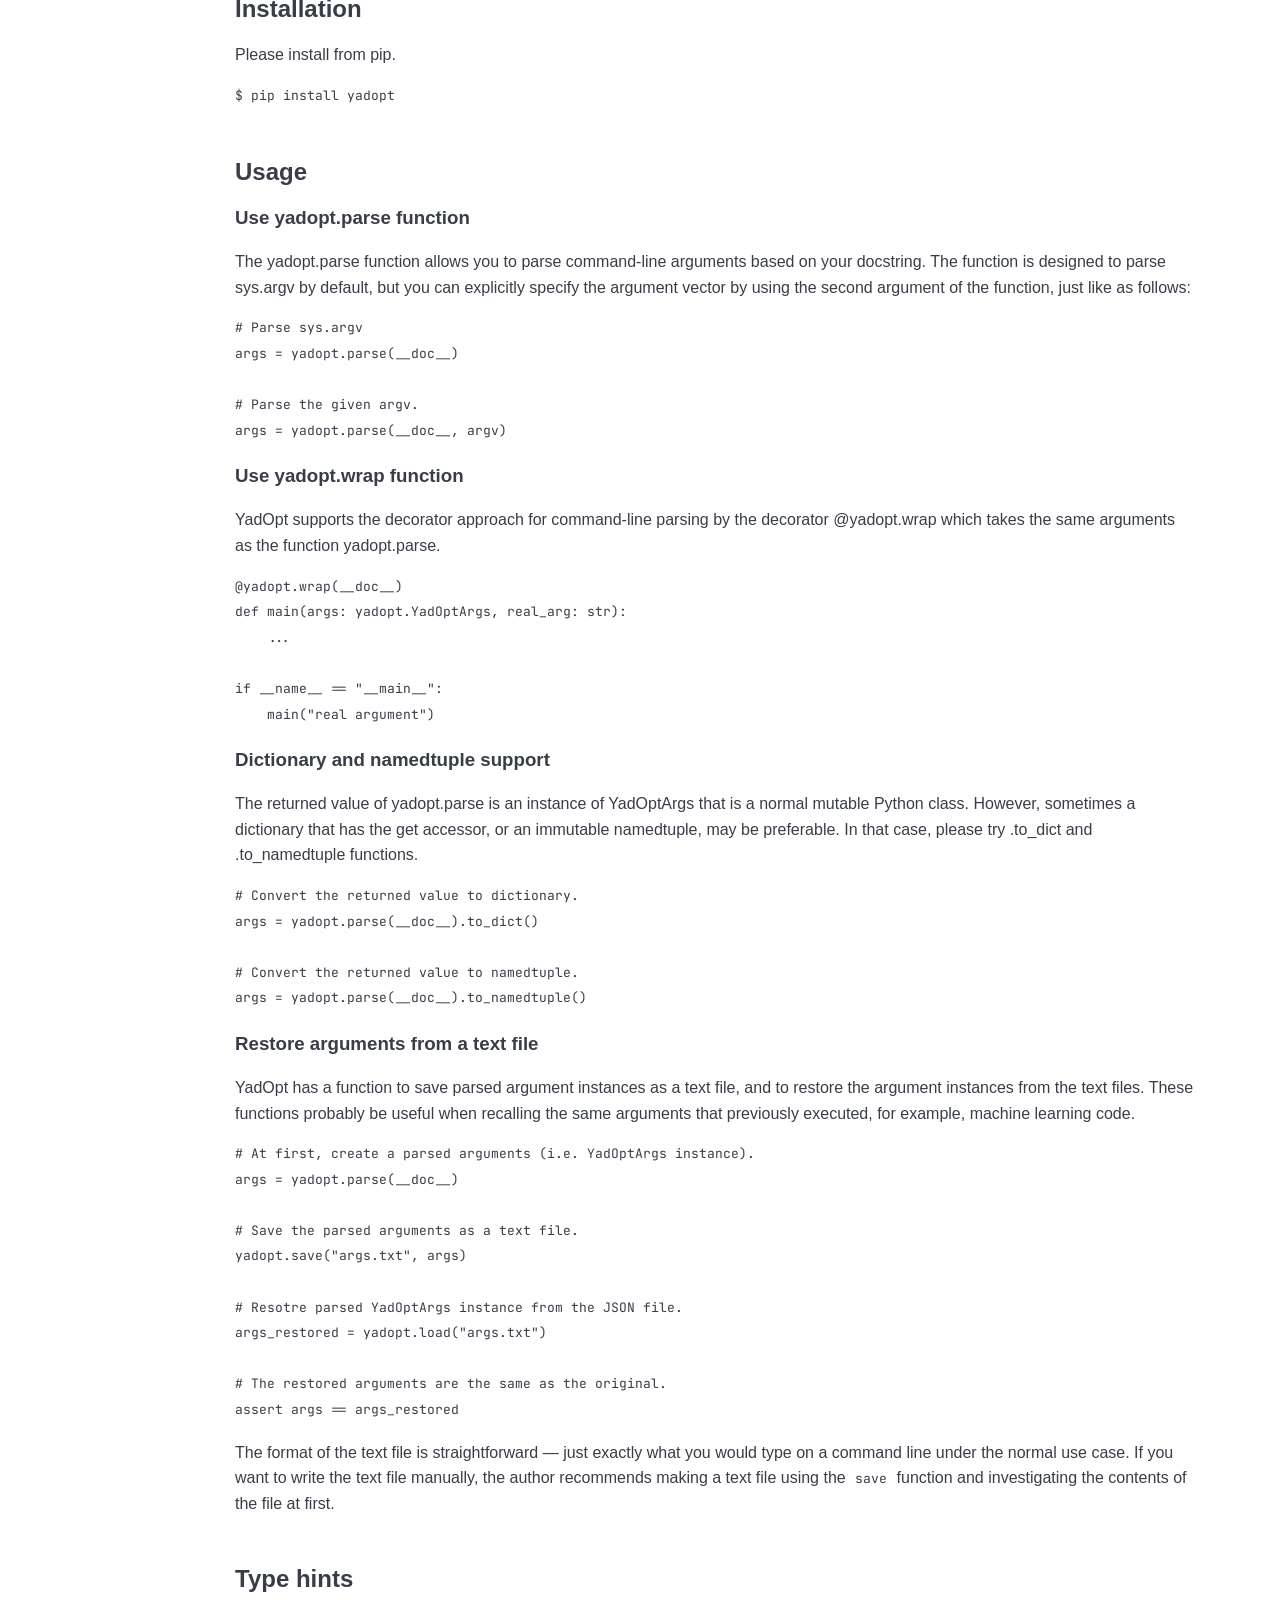
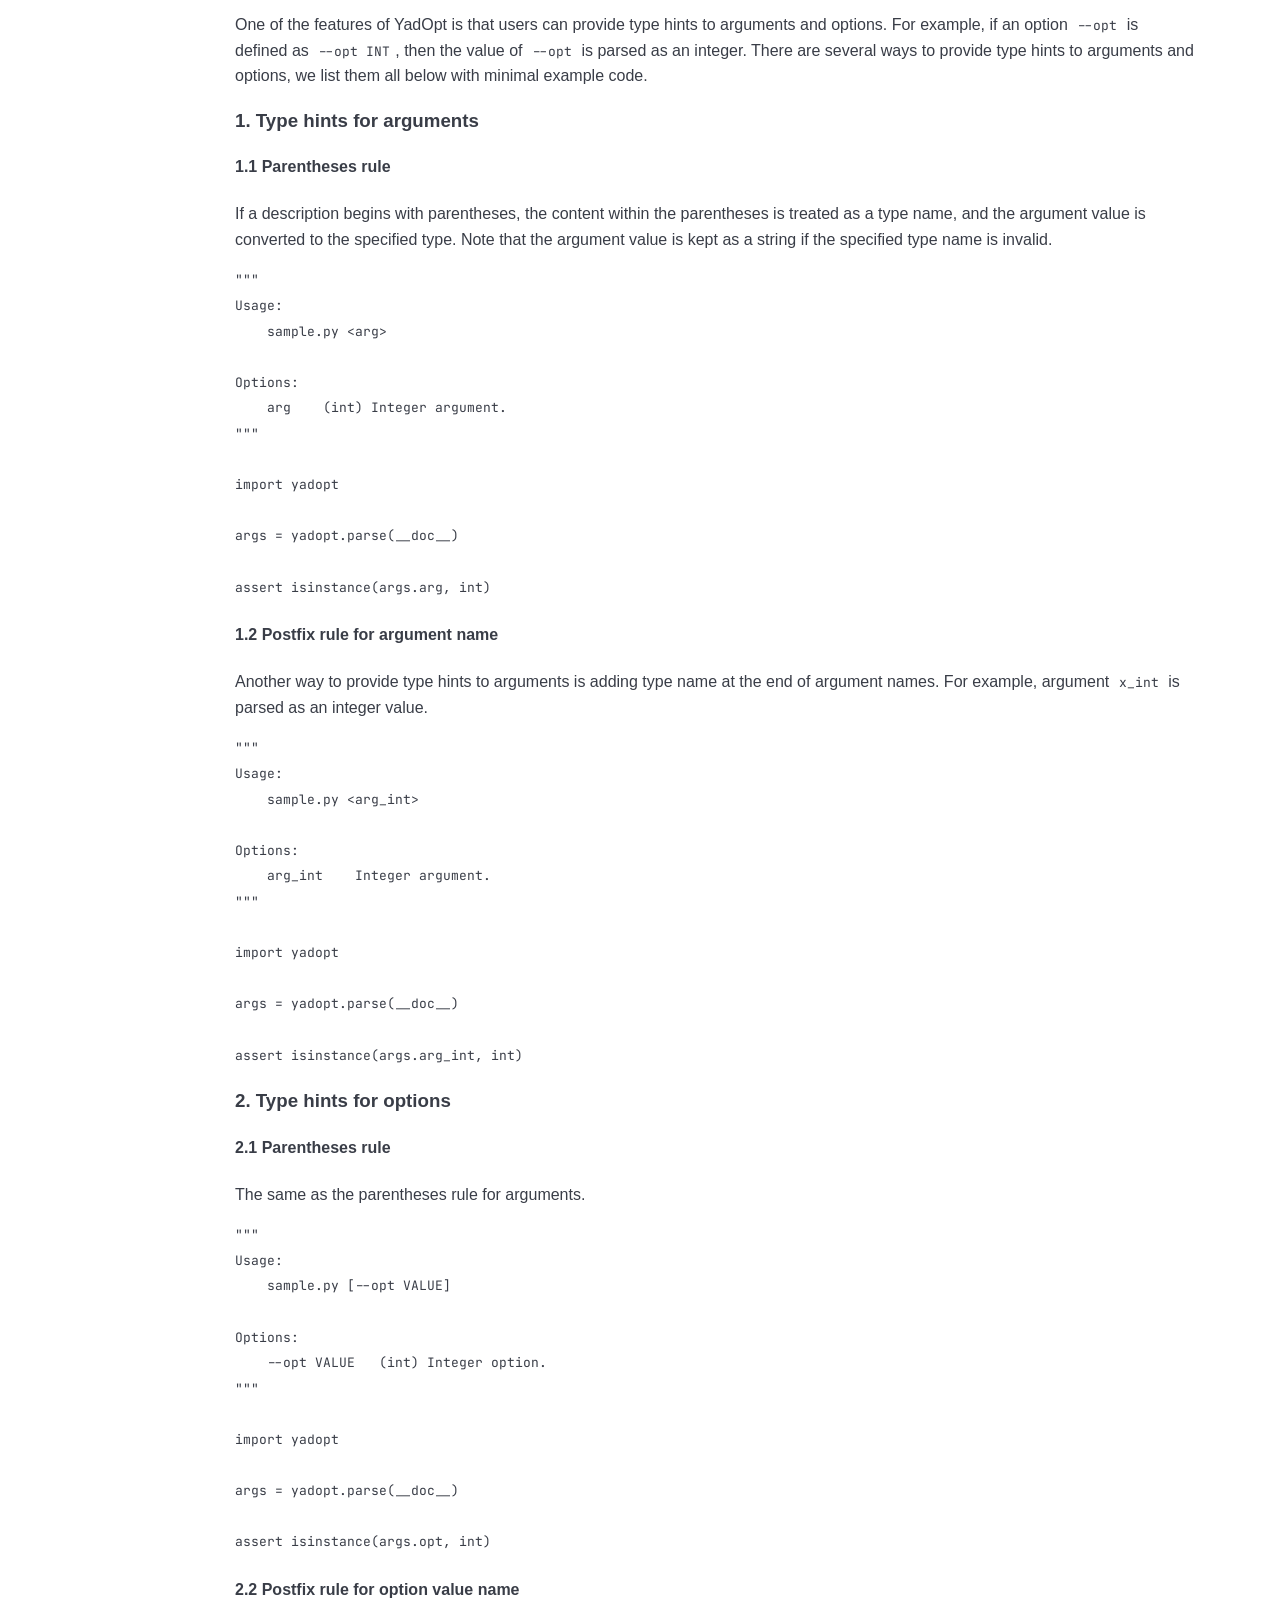
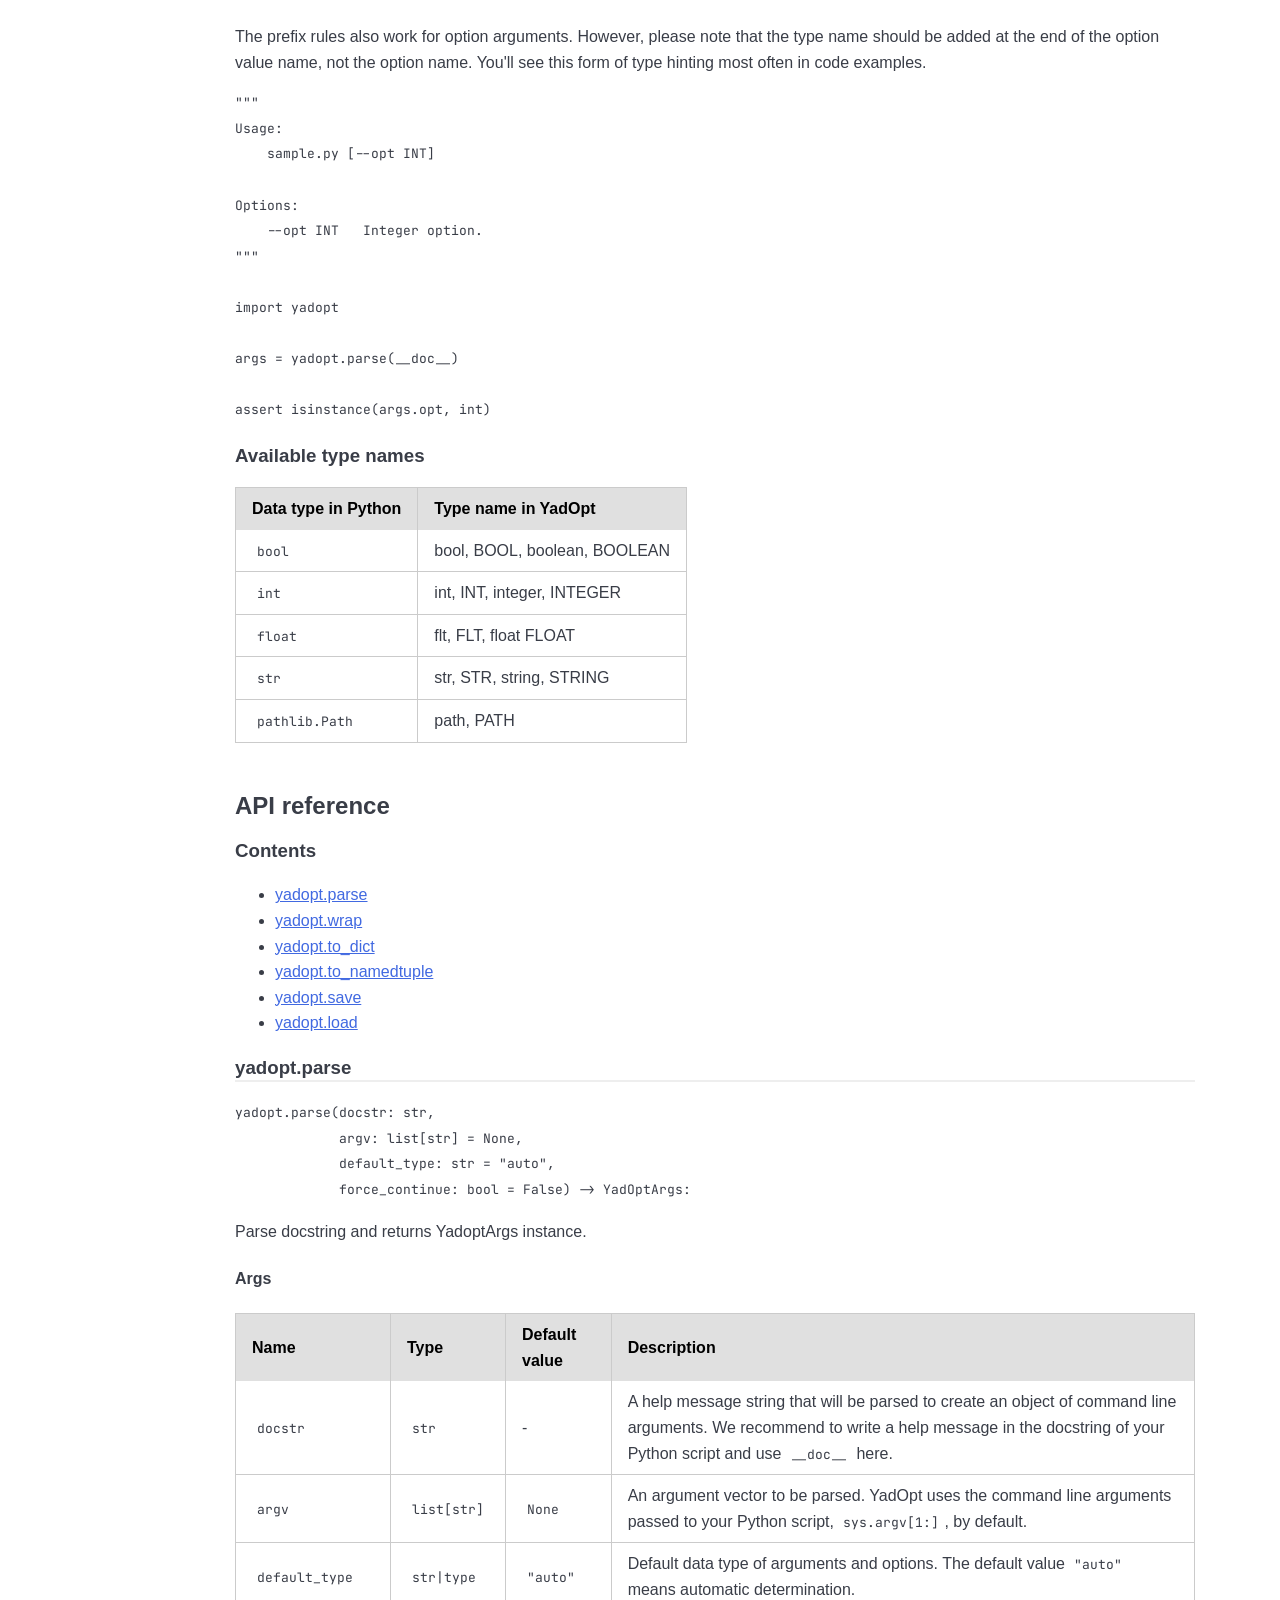
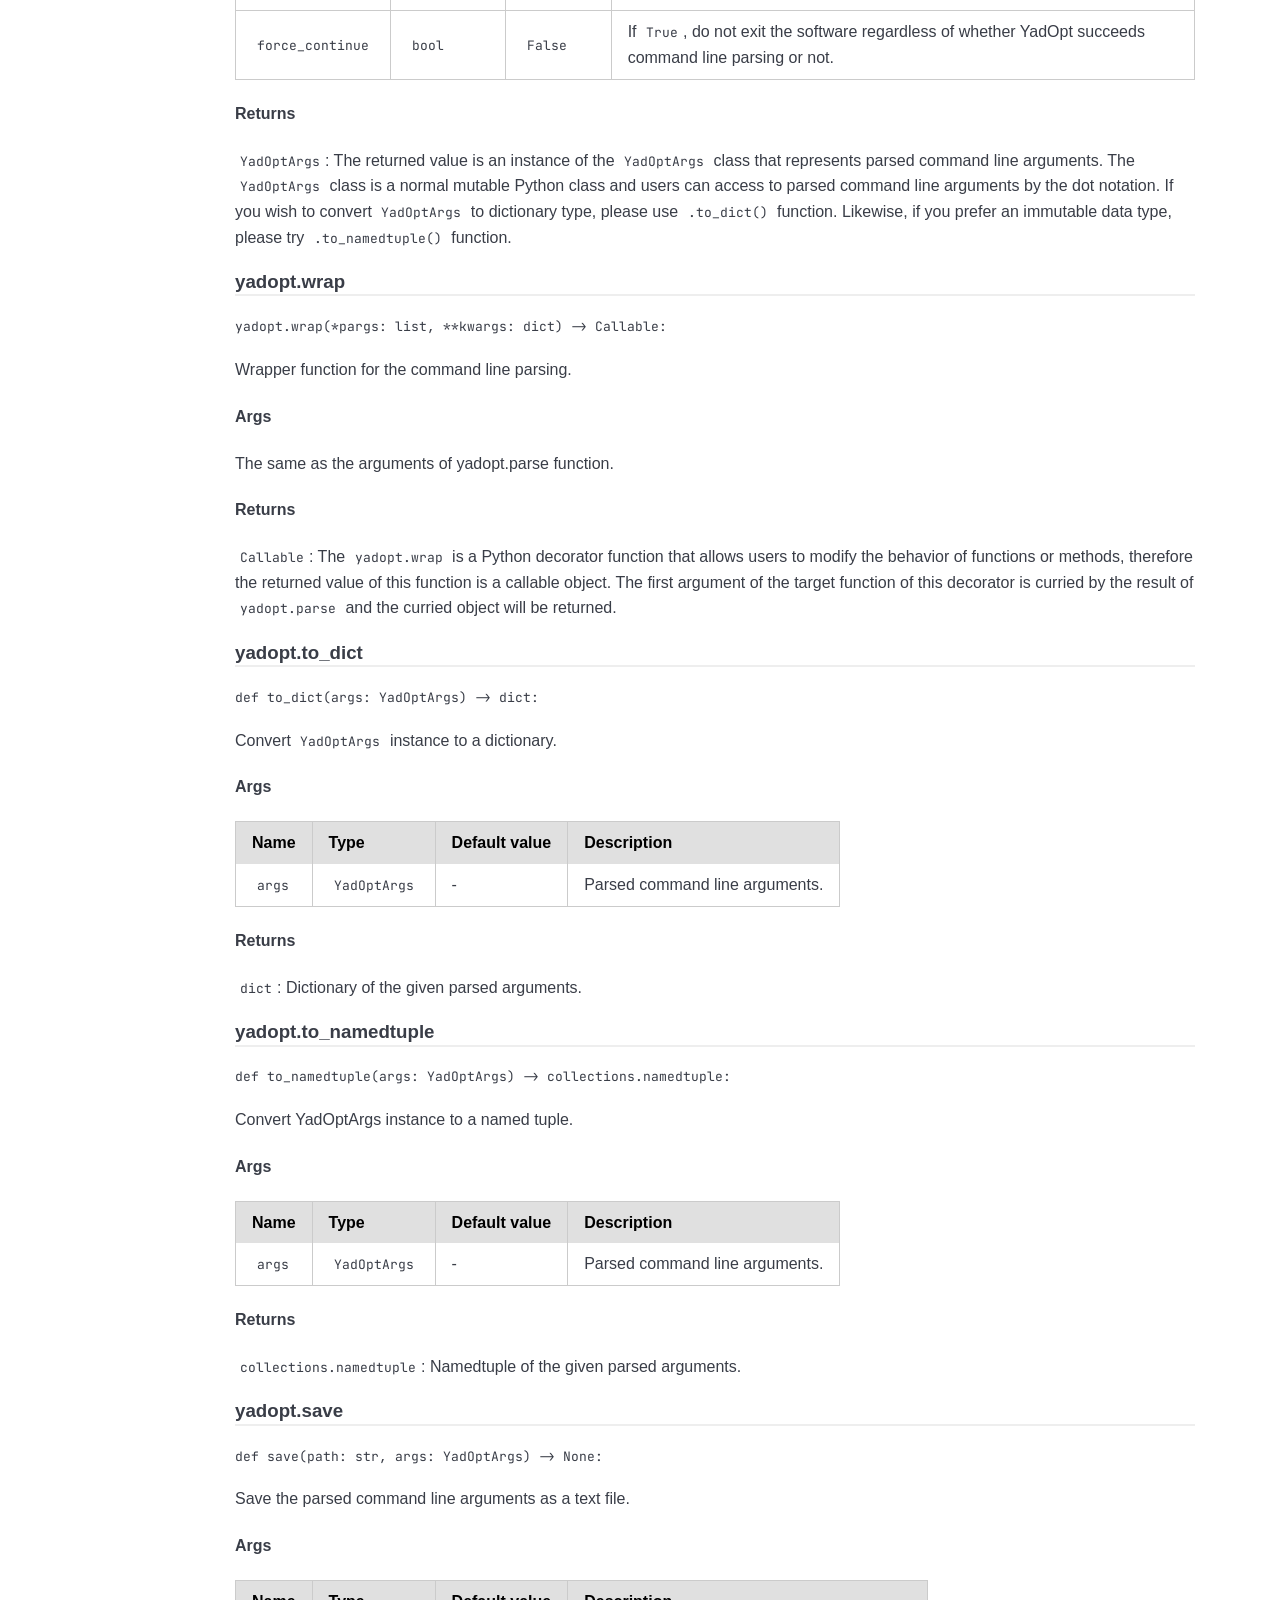
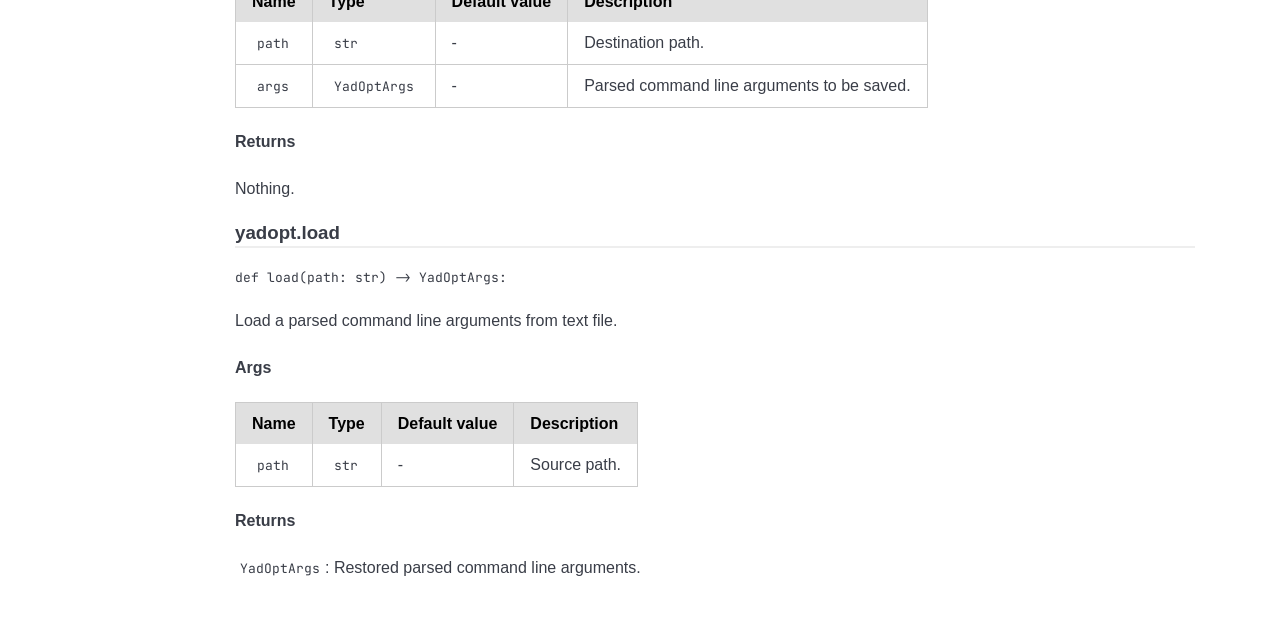
==== commit 63667d73: "Update: add doctest-style unittests" ====
--- a/docs/index.html
+++ b/docs/index.html
@@ -36,7 +36,8 @@
                 <li class="pure-menu-item"><a href="#sec1" class="pure-menu-link">What's YadOpt?</a></li>
                 <li class="pure-menu-item"><a href="#sec2" class="pure-menu-link">Installation</a></li>
                 <li class="pure-menu-item"><a href="#sec3" class="pure-menu-link">Usage</a></li>
-                <li class="pure-menu-item"><a href="#sec4" class="pure-menu-link">API reference</a></li>
+                <li class="pure-menu-item"><a href="#sec4" class="pure-menu-link">Type hints</a></li>
+                <li class="pure-menu-item"><a href="#sec5" class="pure-menu-link">API reference</a></li>
             </ul>
         </div></div>
         <!-- }}} -->
@@ -160,8 +161,112 @@
                 -->a text file using the <code>save</code> function and investigating the contents of the file at first.</p>
                 <!-- End of section 3 }}} -->
 
-                <!-- Section 4: API reference {{{ -->
-                <h2 id="sec4" class="content-subhead">API reference</h2>
+                <!-- Section 4: Type hints {{{ -->
+                <h2 id="sec4" class="content-subhead">Type hints</h2>
+                <p>One of the features of YadOpt is that users can provide type hints to arguments and options. <!--
+                -->For example, if an option <code class="console">--opt</code> is defined as <code class="console">--opt INT</code>, <!--
+                -->then the value of <code class="console">--opt</code> is parsed as an integer. There are several ways <!--
+                -->to provide type hints to arguments and options, we list them all below with minimal example code.</p>
+
+                <h3>1. Type hints for arguments</h3>
+
+                <h4>1.1 Parentheses rule</h4>
+                <p>If a description begins with parentheses, the content within the parentheses is treated as a type name, <!--
+                -->and the argument value is converted to the specified type. Note that the argument value is kept as a string <!--
+                -->if the specified type name is invalid.</p>
+                <pre><code class="python">"""
+Usage:
+    sample.py &lt;arg&gt;
+
+Options:
+    arg    (int) Integer argument.
+"""
+
+import yadopt
+
+args = yadopt.parse(__doc__)
+
+assert isinstance(args.arg, int)</code></pre>
+
+                <h4>1.2 Postfix rule for argument name</h4>
+                <p>Another way to provide type hints to arguments is adding type name at the end of argument names. <!--
+                -->For example, argument <code class="console">x_int</code> is parsed as an integer value.</p>
+                <pre><code class="python">"""
+Usage:
+    sample.py &lt;arg_int&gt;
+
+Options:
+    arg_int    Integer argument.
+"""
+
+import yadopt
+
+args = yadopt.parse(__doc__)
+
+assert isinstance(args.arg_int, int)</code></pre>
+
+
+                <h3>2. Type hints for options</h3>
+
+                <h4>2.1 Parentheses rule</h4>
+                <p>The same as the parentheses rule for arguments.</p>
+                <pre><code class="python">"""
+Usage:
+    sample.py [--opt VALUE]
+
+Options:
+    --opt VALUE   (int) Integer option.
+"""
+
+import yadopt
+
+args = yadopt.parse(__doc__)
+
+assert isinstance(args.opt, int)</code></pre>
+
+                <h4>2.2 Postfix rule for option value name</h4>
+                <p>The prefix rules also work for option arguments. However, please note that <!--
+                -->the type name should be added at the end of the option value name, not the option name. <!--
+                -->You'll see this form of type hinting most often in code examples.</p>
+                <pre><code class="python">"""
+Usage:
+    sample.py [--opt INT]
+
+Options:
+    --opt INT   Integer option.
+"""
+
+import yadopt
+
+args = yadopt.parse(__doc__)
+
+assert isinstance(args.opt, int)</code></pre>
+
+                <h3>Available type names</h3>
+                <table class="pure-table pure-table-bordered"><thead><tr>
+                    <th>Data type in Python</th>
+                    <th>Type name in YadOpt</th>
+                </tr></thead><tbody><tr>
+                    <td><code class="python">bool</code></td>
+                    <td>bool, BOOL, boolean, BOOLEAN</td>
+                </tr><tr>
+                    <td><code class="python">int</code></td>
+                    <td>int, INT, integer, INTEGER</td>
+                </tr><tr>
+                    <td><code class="python">float</code></td>
+                    <td>flt, FLT, float FLOAT</td>
+                </tr><tr>
+                    <td><code class="python">str</code></td>
+                    <td>str, STR, string, STRING</td>
+                </tr><tr>
+                    <td><code class="python">pathlib.Path</code></td>
+                    <td>path, PATH</td>
+                </tr></tbody></table>
+
+                <!-- End of section 4 }}} -->
+
+                <!-- Section 5: API reference {{{ -->
+                <h2 id="sec5" class="content-subhead">API reference</h2>
 
                 <!-- Table of contents -->
                 <h3>Contents</h3>
--- a/docs/css/style.css
+++ b/docs/css/style.css
@@ -23,8 +23,8 @@
 code
 {
     font-family: "JetBrains Mono";
-    font-size: 1.4rem;
-    line-height: 170%;
+    font-size: 1.3rem;
+    line-height: 160%;
 }
 
 th
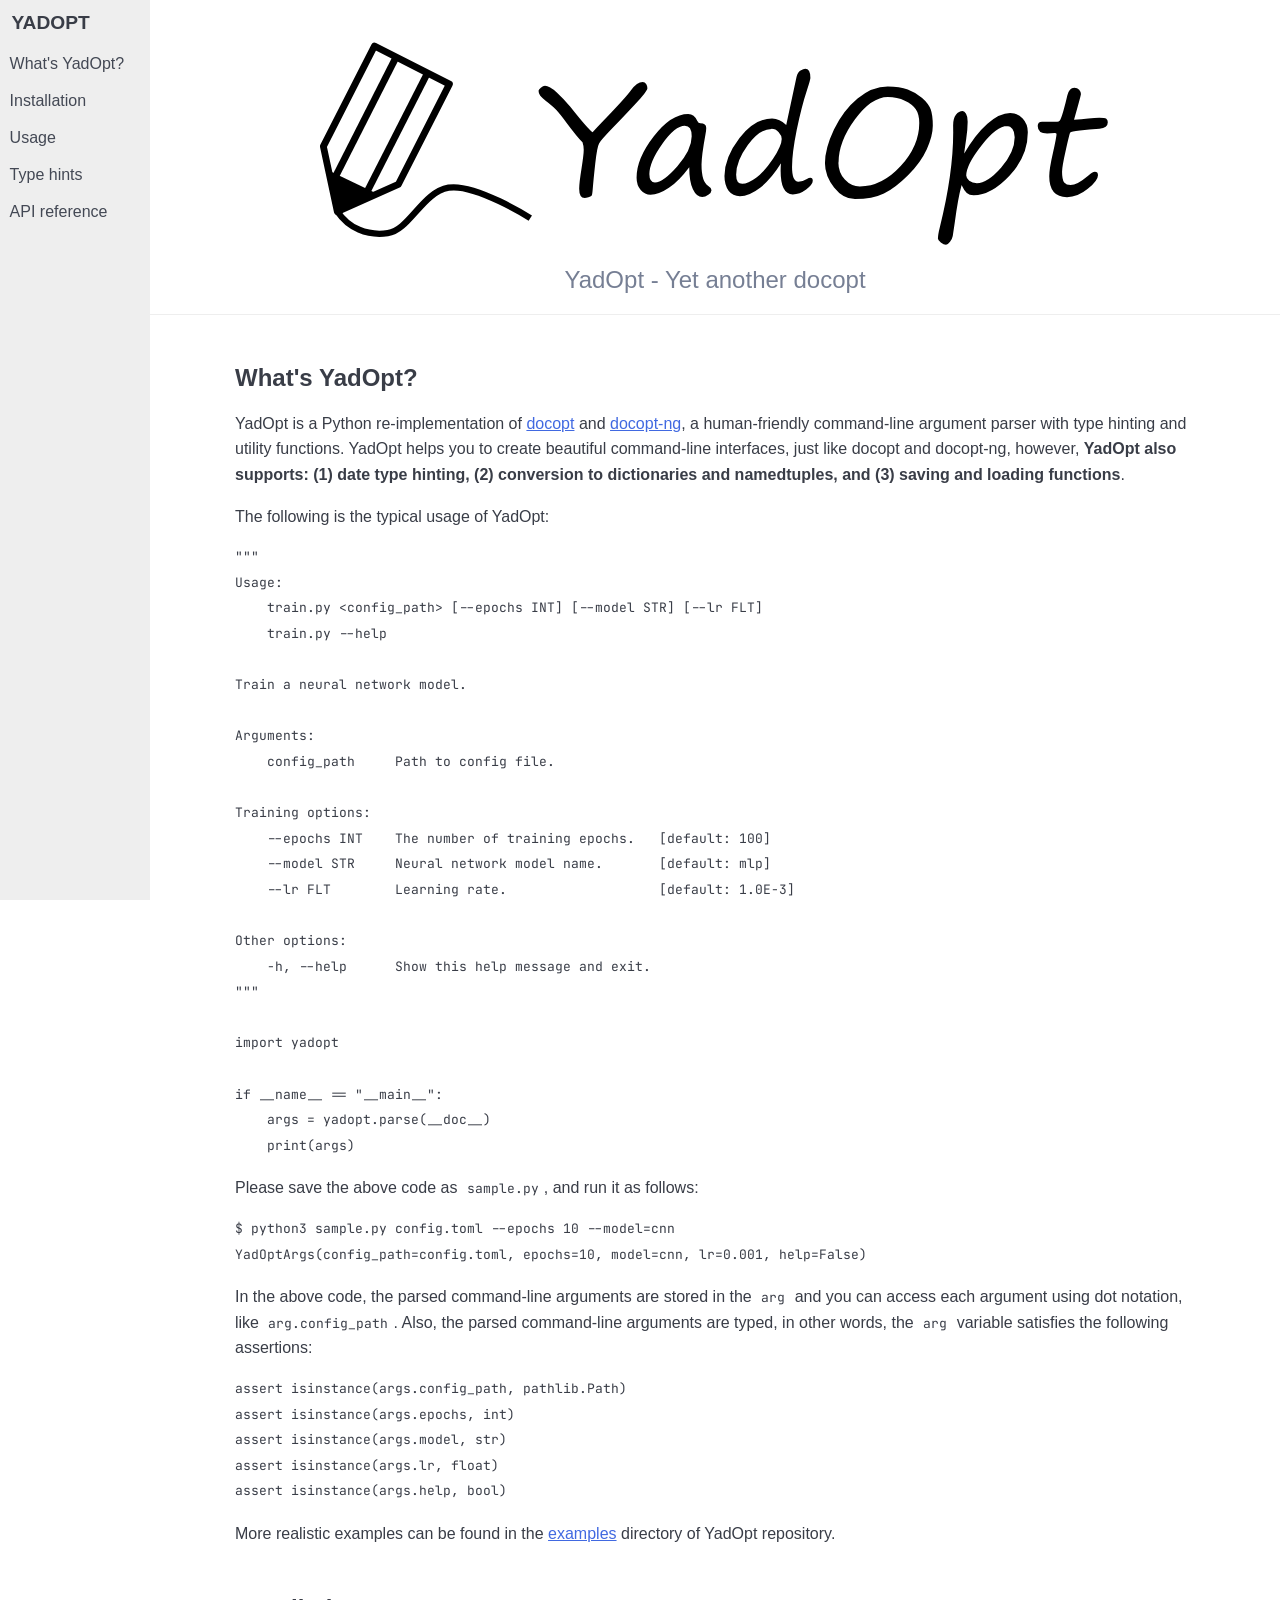
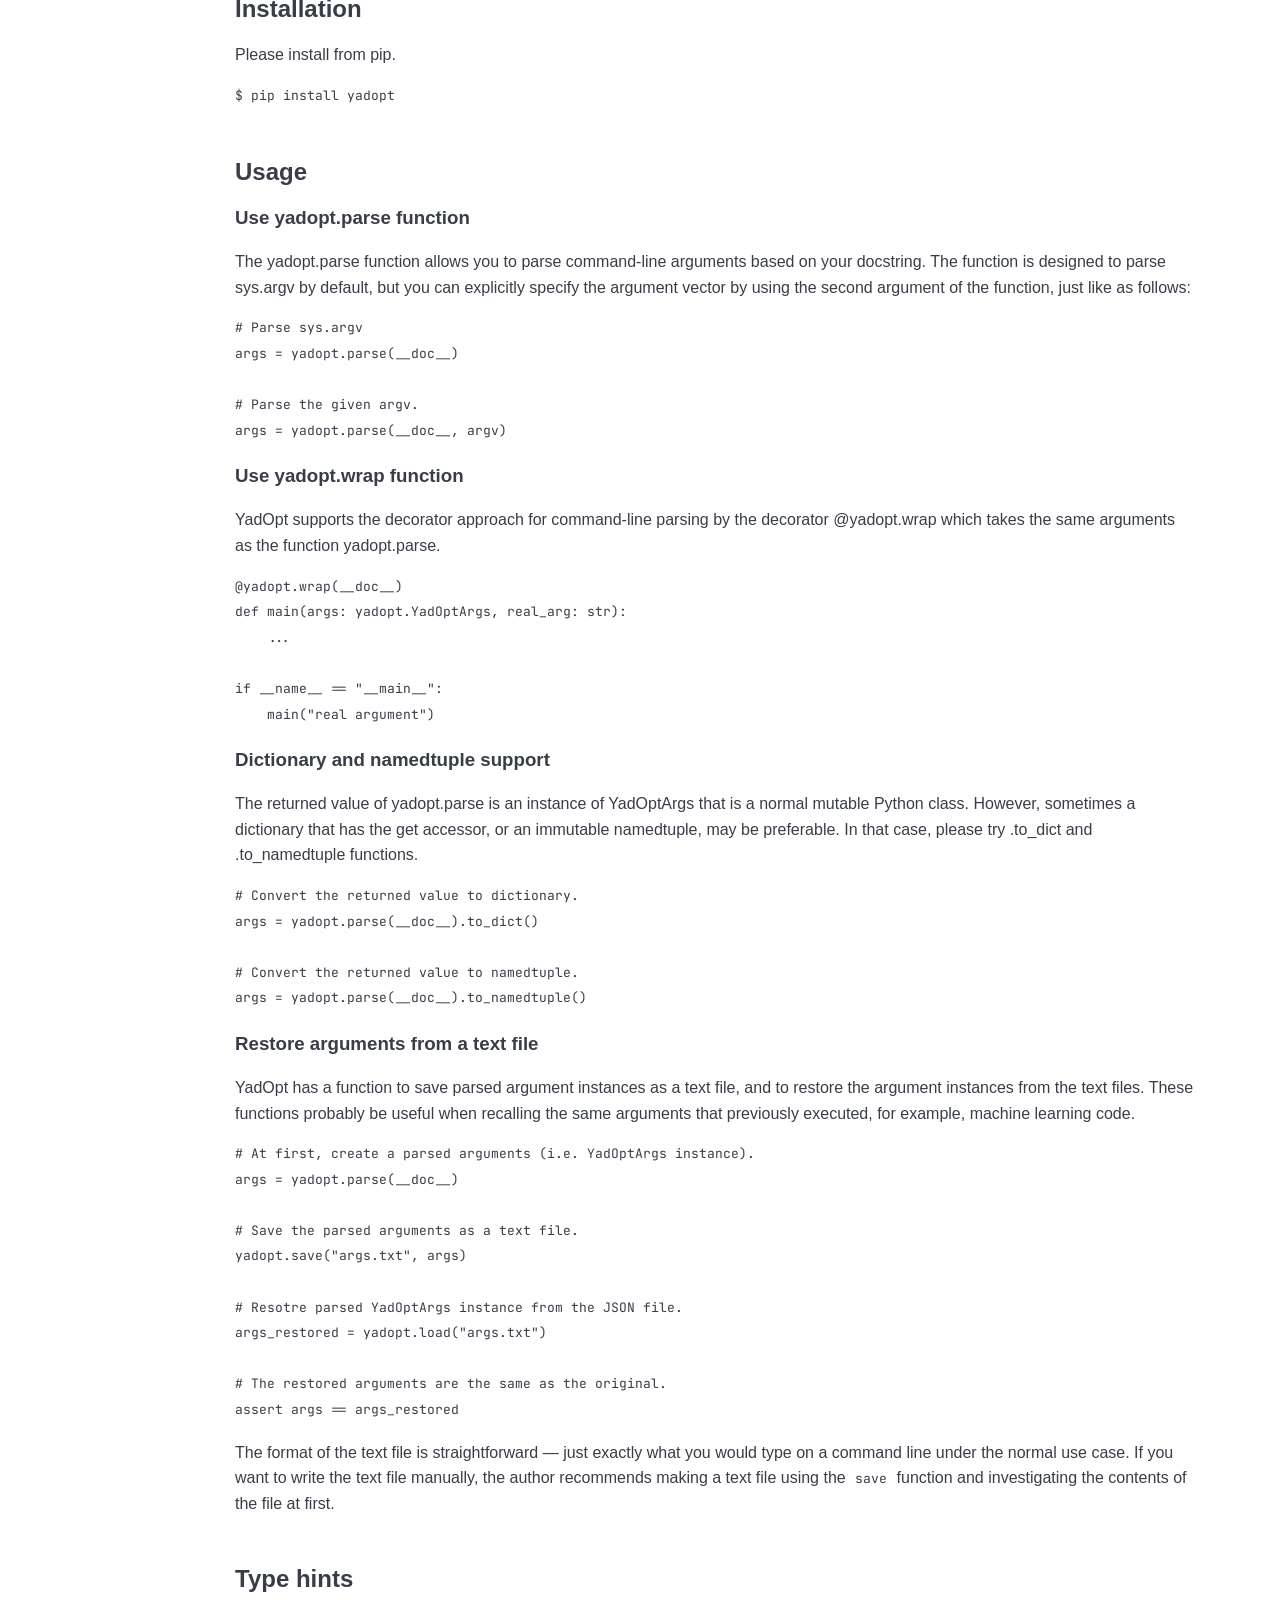
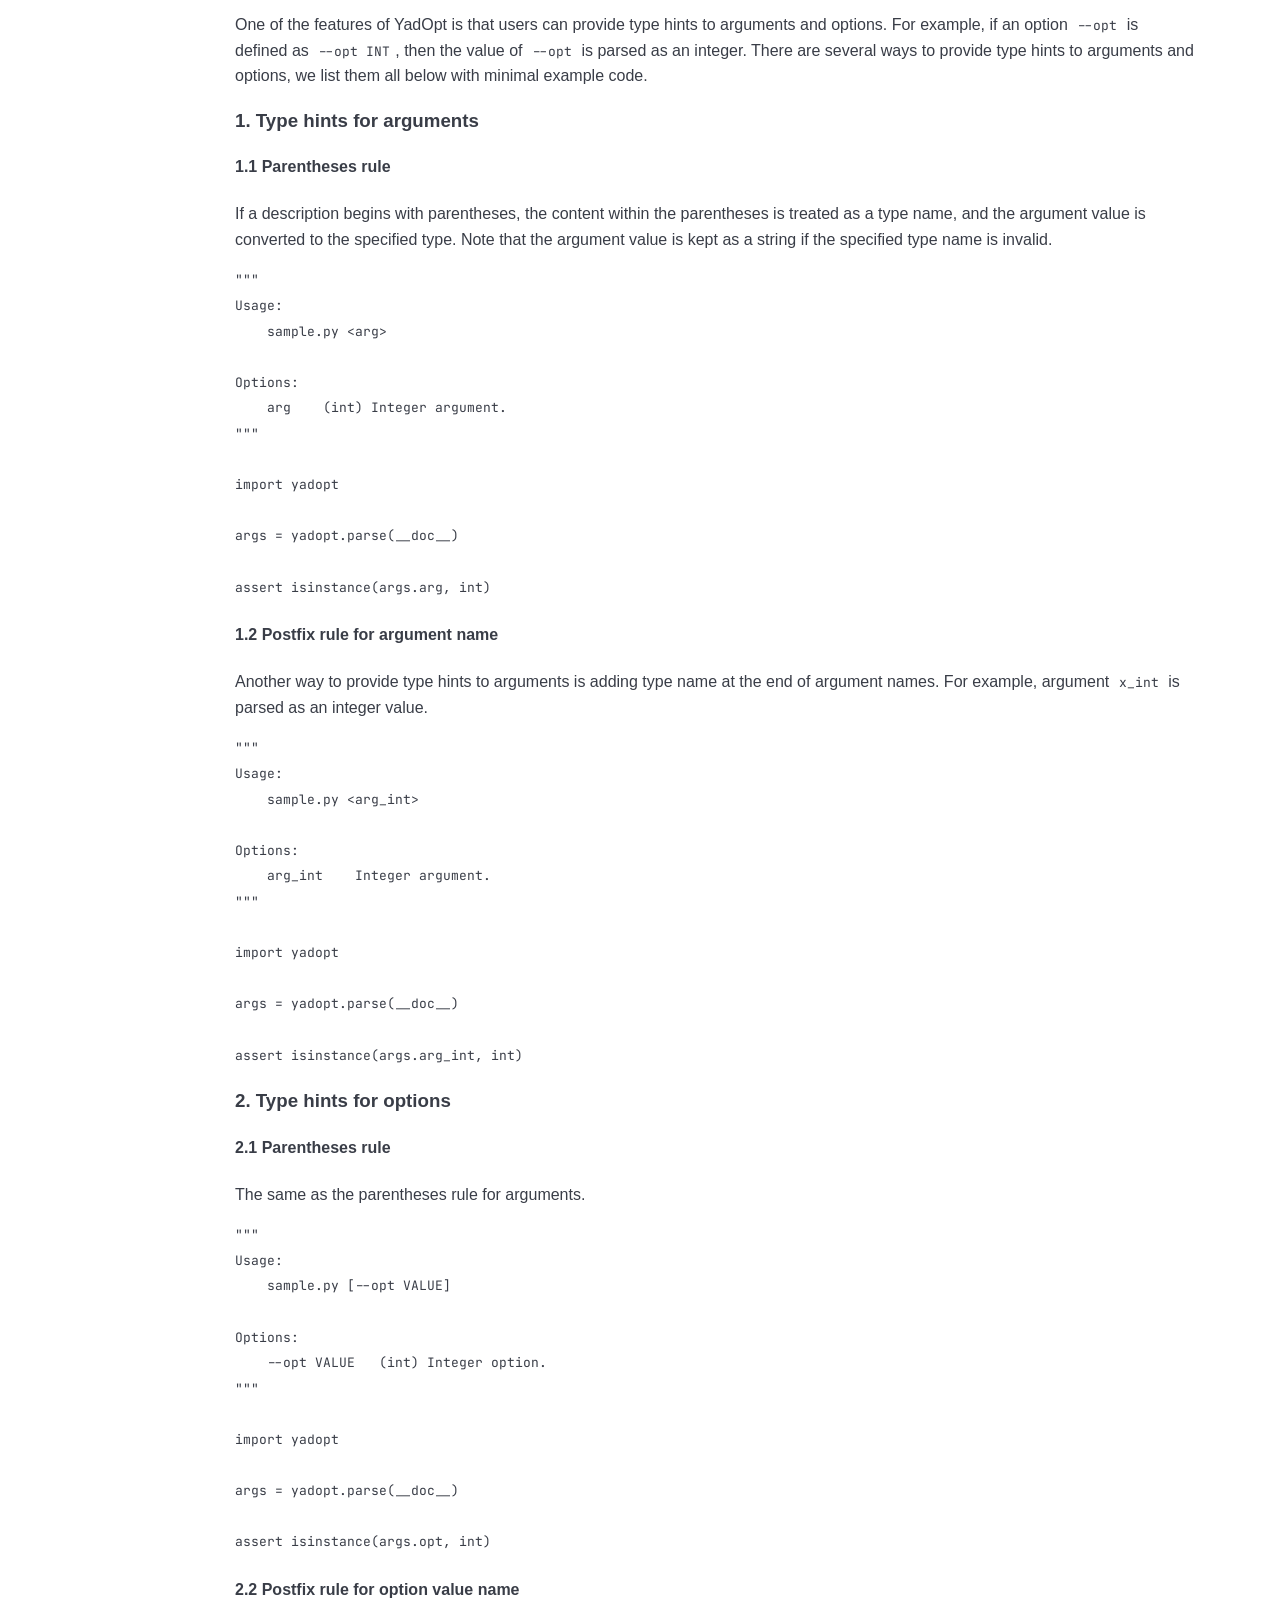
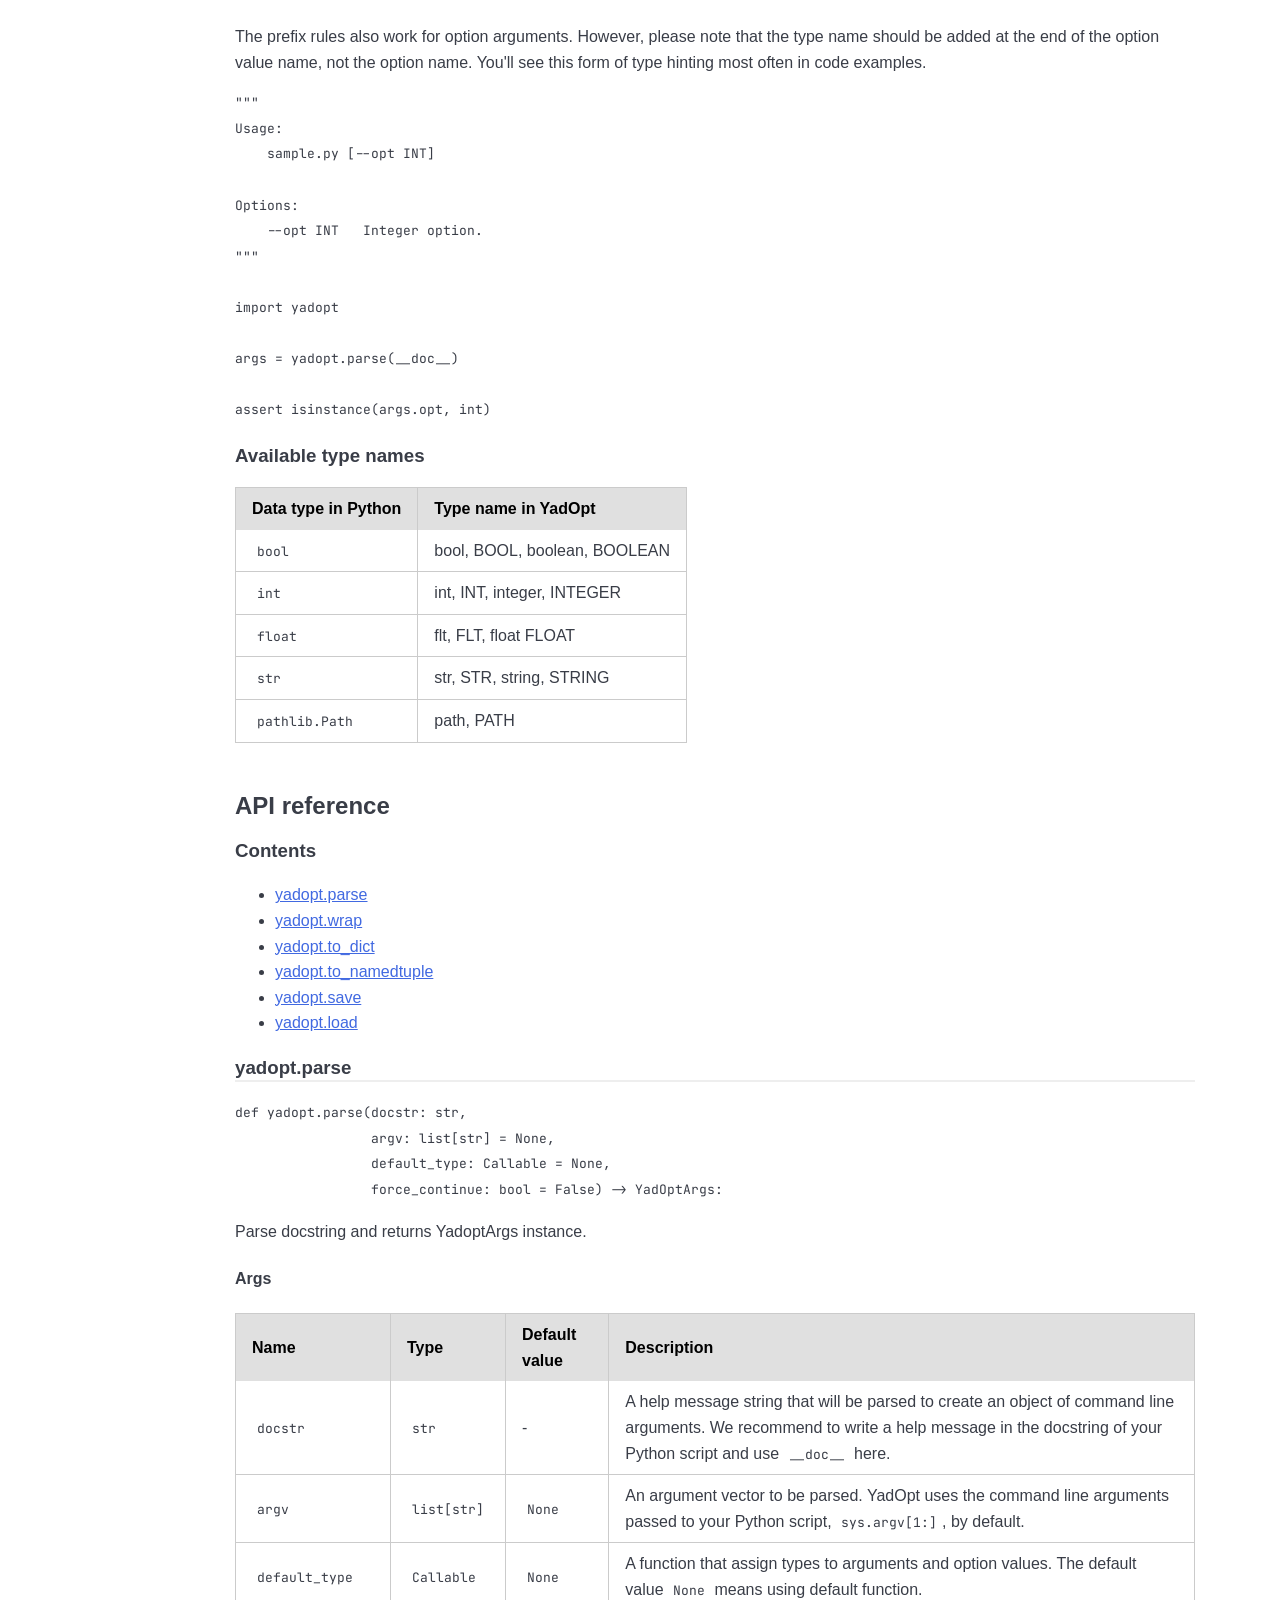
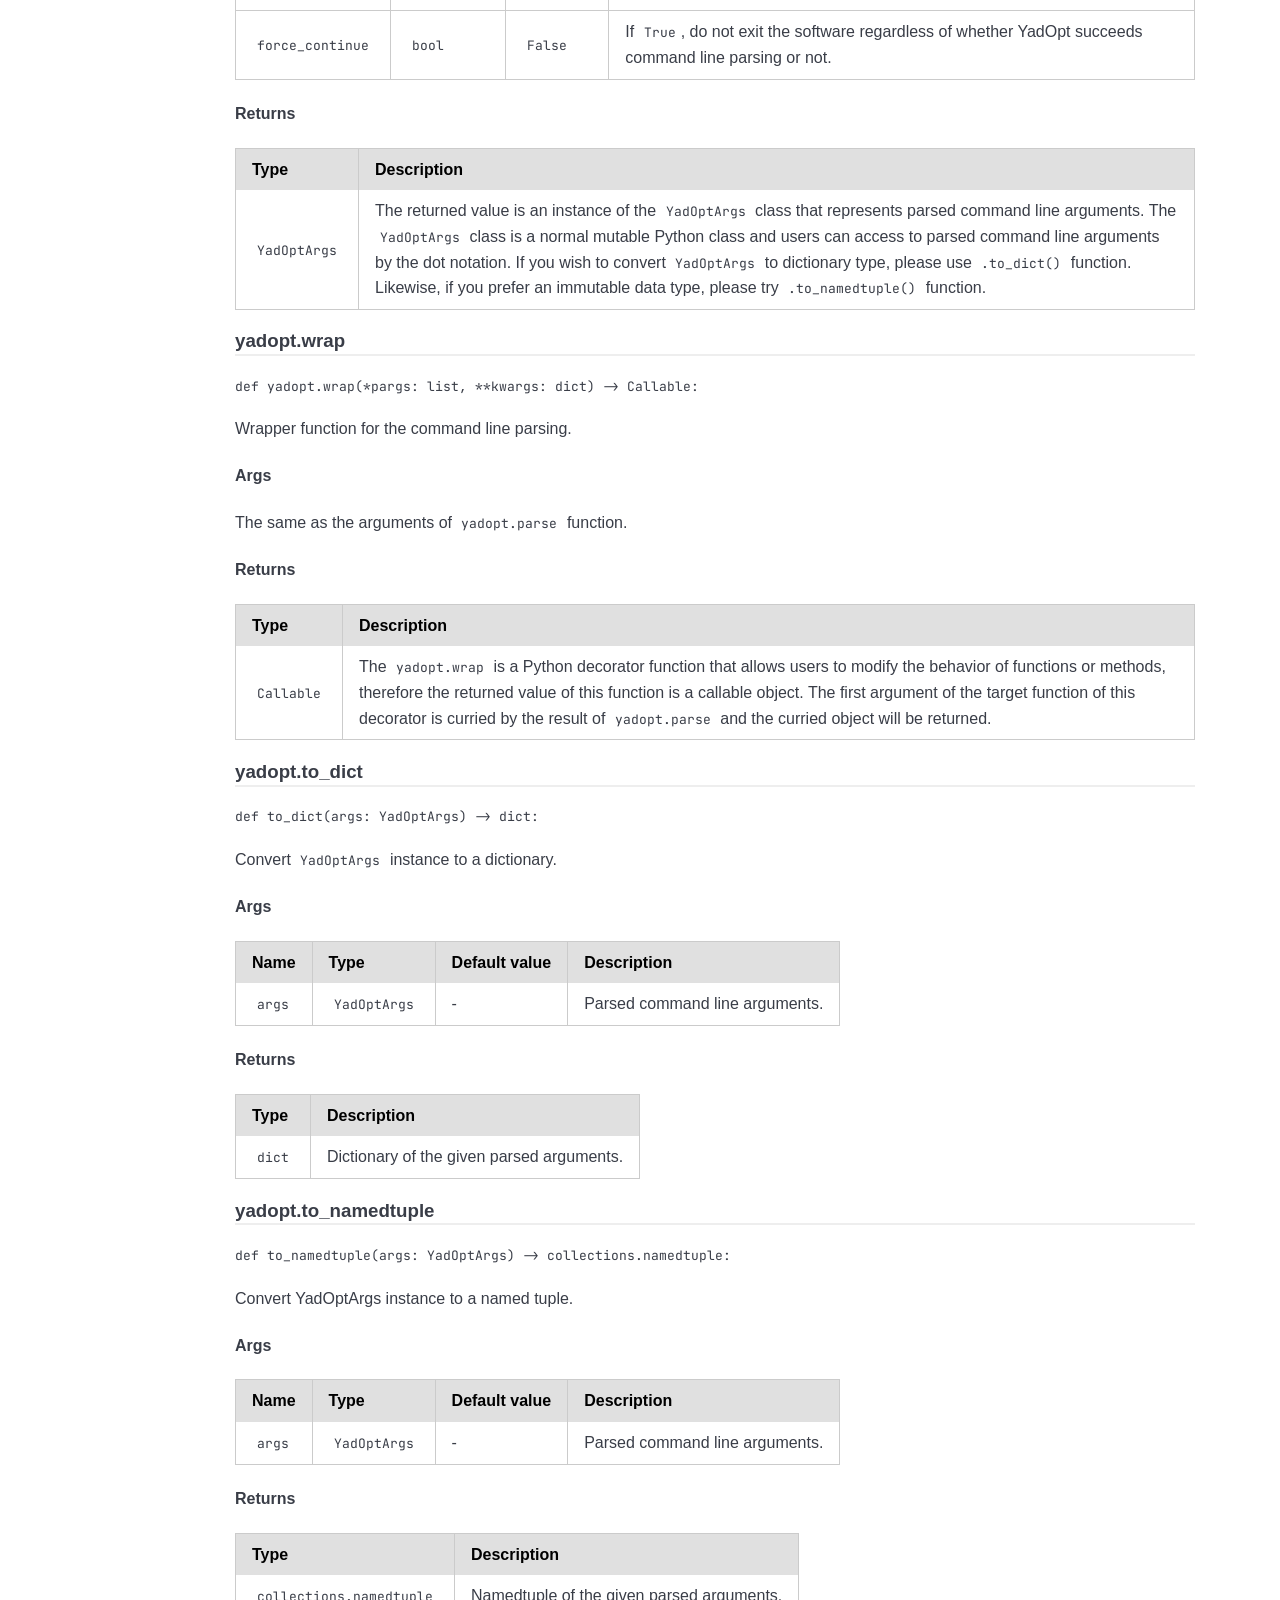
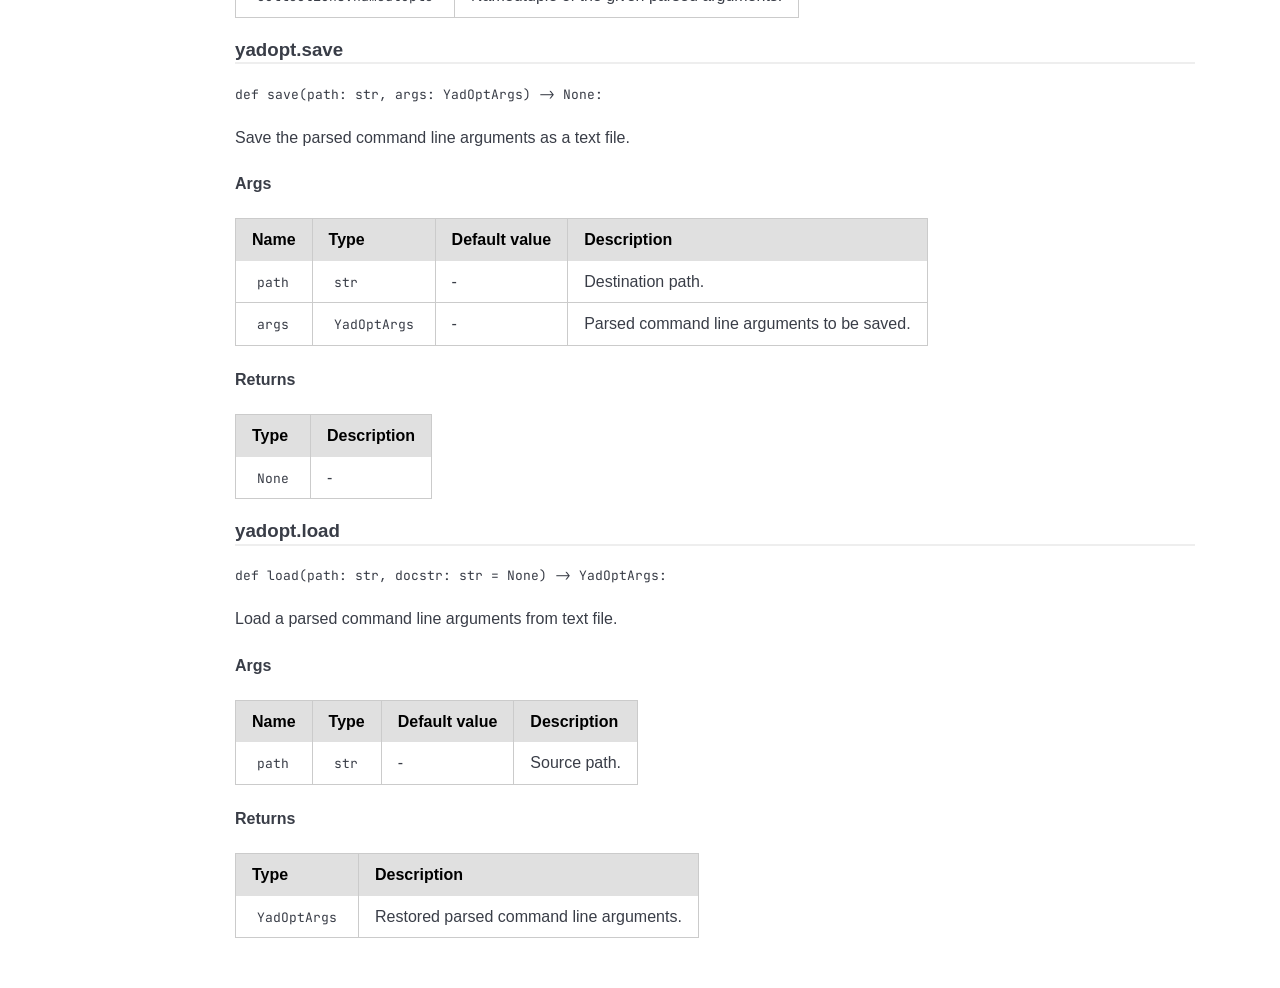
==== commit e3322232: "Update: refactor data structures" ====
--- a/docs/index.html
+++ b/docs/index.html
@@ -281,10 +281,10 @@
 
                 <!-- yadopt.parse {{{ -->
                 <h3 id="reference_yadopt_parse" class="reference-title">yadopt.parse</h3>
-                <pre><code class="python">yadopt.parse(docstr: str,
-             argv: list[str] = None,
-             default_type: str = "auto",
-             force_continue: bool = False) -&gt; YadOptArgs:</code></pre>
+                <pre><code class="python">def yadopt.parse(docstr: str,
+                 argv: list[str] = None,
+                 default_type: Callable = None,
+                 force_continue: bool = False) -&gt; YadOptArgs:</code></pre>
                 <p>Parse docstring and returns YadoptArgs instance.</p>
                 <h4>Args</h4>
                 <table class="pure-table pure-table-bordered"><thead><tr>
@@ -307,10 +307,10 @@
                     --> Python script, <code class="python">sys.argv[1:]</code>, by default.</td>
                 </tr><tr>
                     <td><code class="python">default_type</code></td>
-                    <td><code class="python">str|type</code></td>
-                    <td><code class="python">"auto"</code></td>
-                    <td>Default data type of arguments and options. The default value <code class="python">"auto"</code><!--
-                    --> means automatic determination.</td>
+                    <td><code class="python">Callable</code></td>
+                    <td><code class="python">None</code></td>
+                    <td>A function that assign types to arguments and option values. <!--
+                    -->The default value <code class="python">None</code> means using default function.</td>
                 </tr><tr>
                     <td><code class="python">force_continue</code></td>
                     <td><code class="python">bool</code></td>
@@ -320,25 +320,37 @@
                 </tr></tbody></table>
 
                 <h4>Returns</h4>
-                <p><code class="python">YadOptArgs</code>: The returned value is an instance of the <code class="python">YadOptArgs</code> <!--
-                -->class that represents parsed command line arguments. The <code class="python">YadOptArgs</code> class is a normal <!--
-                --> mutable Python class and users can access to parsed command line arguments by the dot notation. <!--
-                -->If you wish to convert <code class="python">YadOptArgs</code> to dictionary type, please use <!--
-                --><code class="python">.to_dict()</code> function. Likewise, if you prefer an immutable data type, <!--
-                -->please try <code class="python">.to_namedtuple()</code> function.</p>
+                <table class="pure-table pure-table-bordered"><thead><tr>
+                    <th>Type</th>
+                    <th>Description</th>
+                </tr></thead><tbody><tr>
+                    <td><code class="python">YadOptArgs</code></td>
+                    <td>The returned value is an instance of the <code class="python">YadOptArgs</code> class that <!--
+                     -->represents parsed command line arguments. The <code class="python">YadOptArgs</code> class is <!--
+                     -->a normal mutable Python class and users can access to parsed command line arguments by <!--
+                     -->the dot notation. If you wish to convert <code class="python">YadOptArgs</code> to dictionary type, <!--
+                     -->please use <code class="python">.to_dict()</code> function. Likewise, if you prefer an immutable <!--
+                     -->data type, please try <code class="python">.to_namedtuple()</code> function.</td>
+                </tr></tbody></table>
                 <!-- }}} -->
 
                 <!-- yadopt.wrap {{{ -->
                 <h3 id="reference_yadopt_wrap" class="reference-title">yadopt.wrap</h3>
-                <pre><code class="python">yadopt.wrap(*pargs: list, **kwargs: dict) -&gt; Callable:</code></pre>
+                <pre><code class="python">def yadopt.wrap(*pargs: list, **kwargs: dict) -&gt; Callable:</code></pre>
                 <p>Wrapper function for the command line parsing.</p>
                 <h4>Args</h4>
-                <p>The same as the arguments of yadopt.parse function.</p>
+                <p>The same as the arguments of <code class="python">yadopt.parse</code> function.</p>
                 <h4>Returns</h4>
-                <p><code class="python">Callable</code>: The <code class="python">yadopt.wrap</code> is a Python decorator function <!--
-                -->that allows users to modify the behavior of functions or methods, therefore the returned value of this function <!--
-                --> is a callable object. The first argument of the target function of this decorator is curried by the result <!--
-                -->of <code class="python">yadopt.parse</code> and the curried object will be returned.</p>
+                <table class="pure-table pure-table-bordered"><thead><tr>
+                    <th>Type</th>
+                    <th>Description</th>
+                </tr></thead><tbody><tr>
+                    <td><code class="python">Callable</code></td>
+                    <td>The <code class="python">yadopt.wrap</code> is a Python decorator function that allows users <!--
+                     -->to modify the behavior of functions or methods, therefore the returned value of this function <!--
+                     --> is a callable object. The first argument of the target function of this decorator is curried <!--
+                     -->by the result of <code class="python">yadopt.parse</code> and the curried object will be returned.</td>
+                </tr></tbody></table>
                 <!-- }}} -->
 
                 <!-- yadopt.to_dict {{{ -->
@@ -358,7 +370,13 @@
                     <td>Parsed command line arguments.</td>
                 </tr></tbody></table>
                 <h4>Returns</h4>
-                <p><code class="python">dict</code>: Dictionary of the given parsed arguments.</p>
+                <table class="pure-table pure-table-bordered"><thead><tr>
+                    <th>Type</th>
+                    <th>Description</th>
+                </tr></thead><tbody><tr>
+                    <td><code class="python">dict</code></td>
+                    <td>Dictionary of the given parsed arguments.</td>
+                </tr></tbody></table>
                 <!-- }}} -->
 
                 <!-- yadopt.to_namedtuple {{{ -->
@@ -378,7 +396,14 @@
                     <td>Parsed command line arguments.</td>
                 </tr></tbody></table>
                 <h4>Returns</h4>
-                <p><code class="python">collections.namedtuple</code>: Namedtuple of the given parsed arguments.</p>
+
+                <table class="pure-table pure-table-bordered"><thead><tr>
+                    <th>Type</th>
+                    <th>Description</th>
+                </tr></thead><tbody><tr>
+                    <td><code class="python">collections.namedtuple</code></td>
+                    <td>Namedtuple of the given parsed arguments.</td>
+                </tr></tbody></table>
                 <!-- }}} -->
 
                 <!-- yadopt.save {{{ -->
@@ -403,12 +428,19 @@
                     <td>Parsed command line arguments to be saved.</td>
                 </tr></tbody></table>
                 <h4>Returns</h4>
-                <p>Nothing.</p>
+
+                <table class="pure-table pure-table-bordered"><thead><tr>
+                    <th>Type</th>
+                    <th>Description</th>
+                </tr></thead><tbody><tr>
+                    <td><code class="python">None</code></td>
+                    <td>-</td>
+                </tr></tbody></table>
                 <!-- }}} -->
 
                 <!-- yadopt.load {{{ -->
                 <h3 id="reference_yadopt_load" class="reference-title">yadopt.load</h3>
-                <pre><code class="python">def load(path: str) -&gt; YadOptArgs:</code></pre>
+                <pre><code class="python">def load(path: str, docstr: str = None) -&gt; YadOptArgs:</code></pre>
                 <p>Load a parsed command line arguments from text file.</p>
                 <h4>Args</h4>
                 <table class="pure-table pure-table-bordered"><thead><tr>
@@ -423,7 +455,13 @@
                     <td>Source path.</td>
                 </tr></tbody></table>
                 <h4>Returns</h4>
-                <p><code class="python">YadOptArgs</code>: Restored parsed command line arguments.</p>
+                <table class="pure-table pure-table-bordered"><thead><tr>
+                    <th>Type</th>
+                    <th>Description</th>
+                </tr></thead><tbody><tr>
+                    <td><code class="python">YadOptArgs</code></td>
+                    <td>Restored parsed command line arguments.</td>
+                </tr></tbody></table>
                 <!-- }}} -->
 
                 <!-- End of section 4 }}} -->
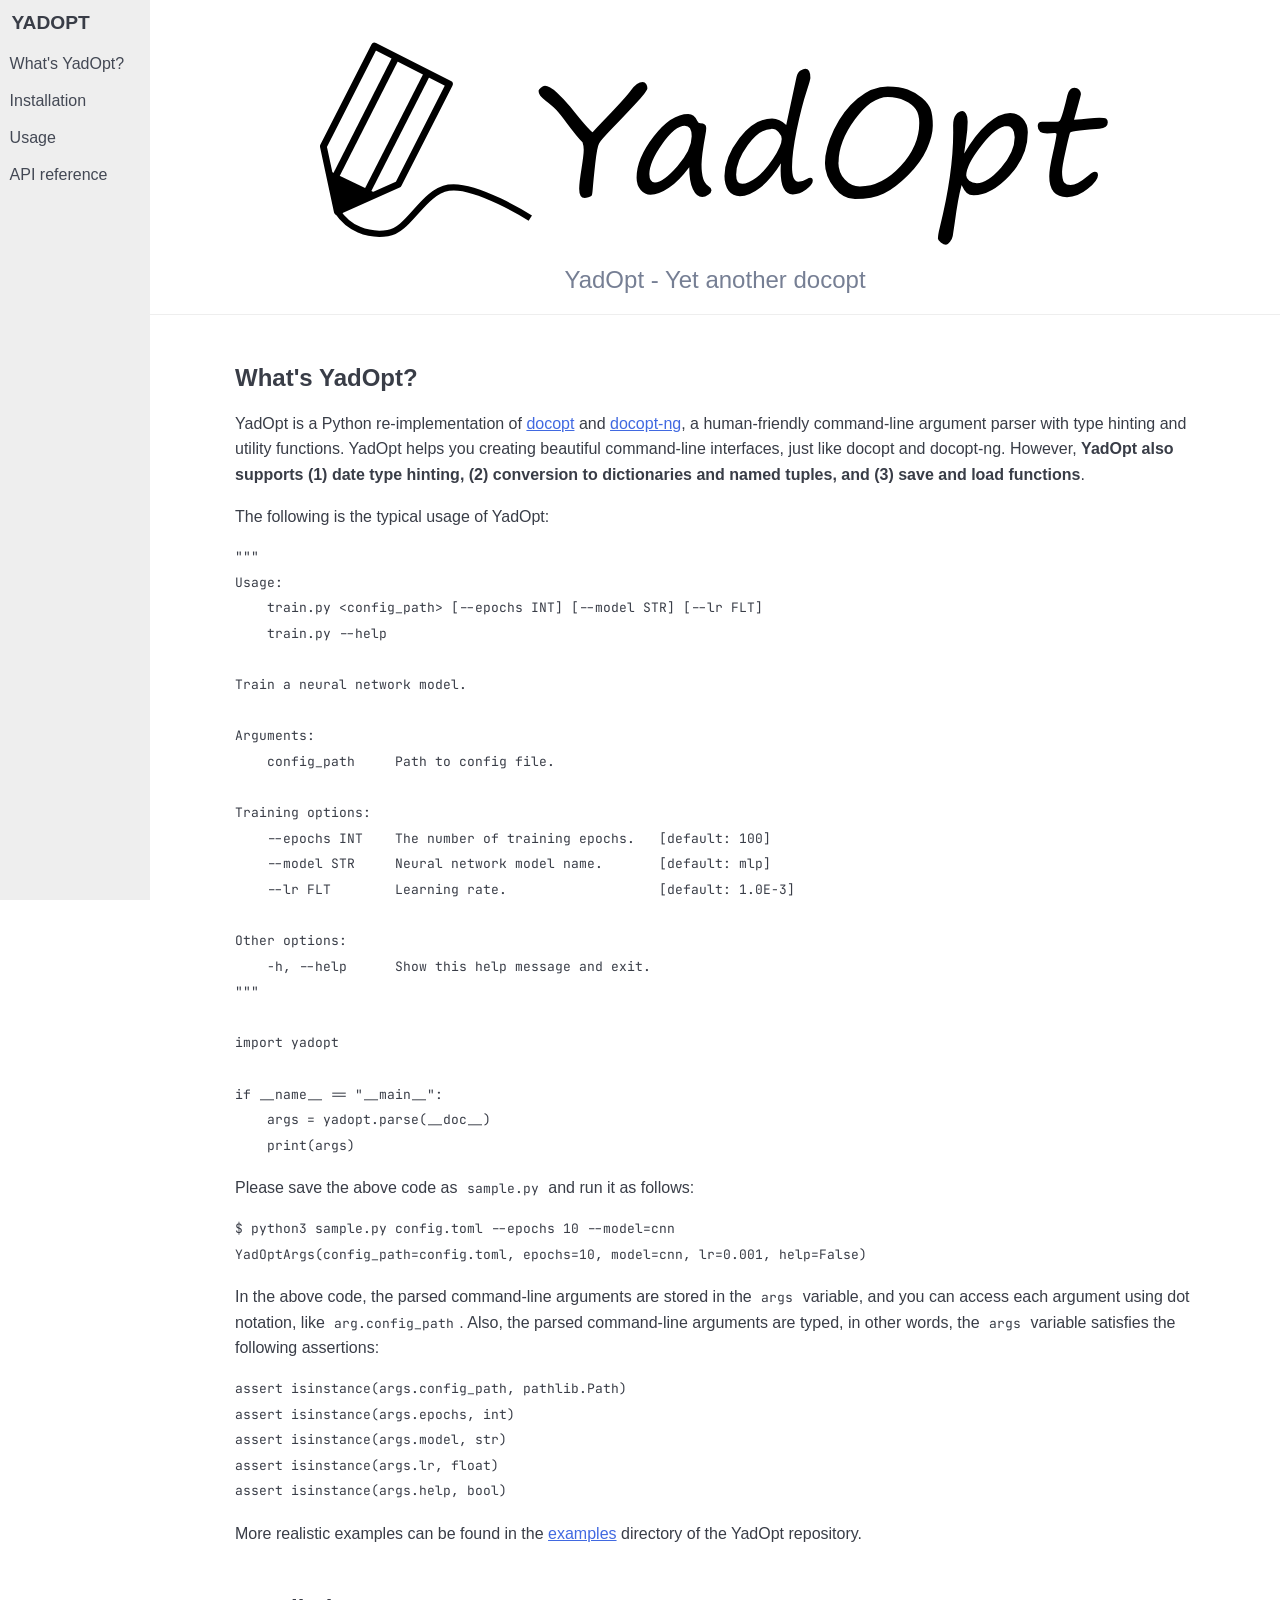
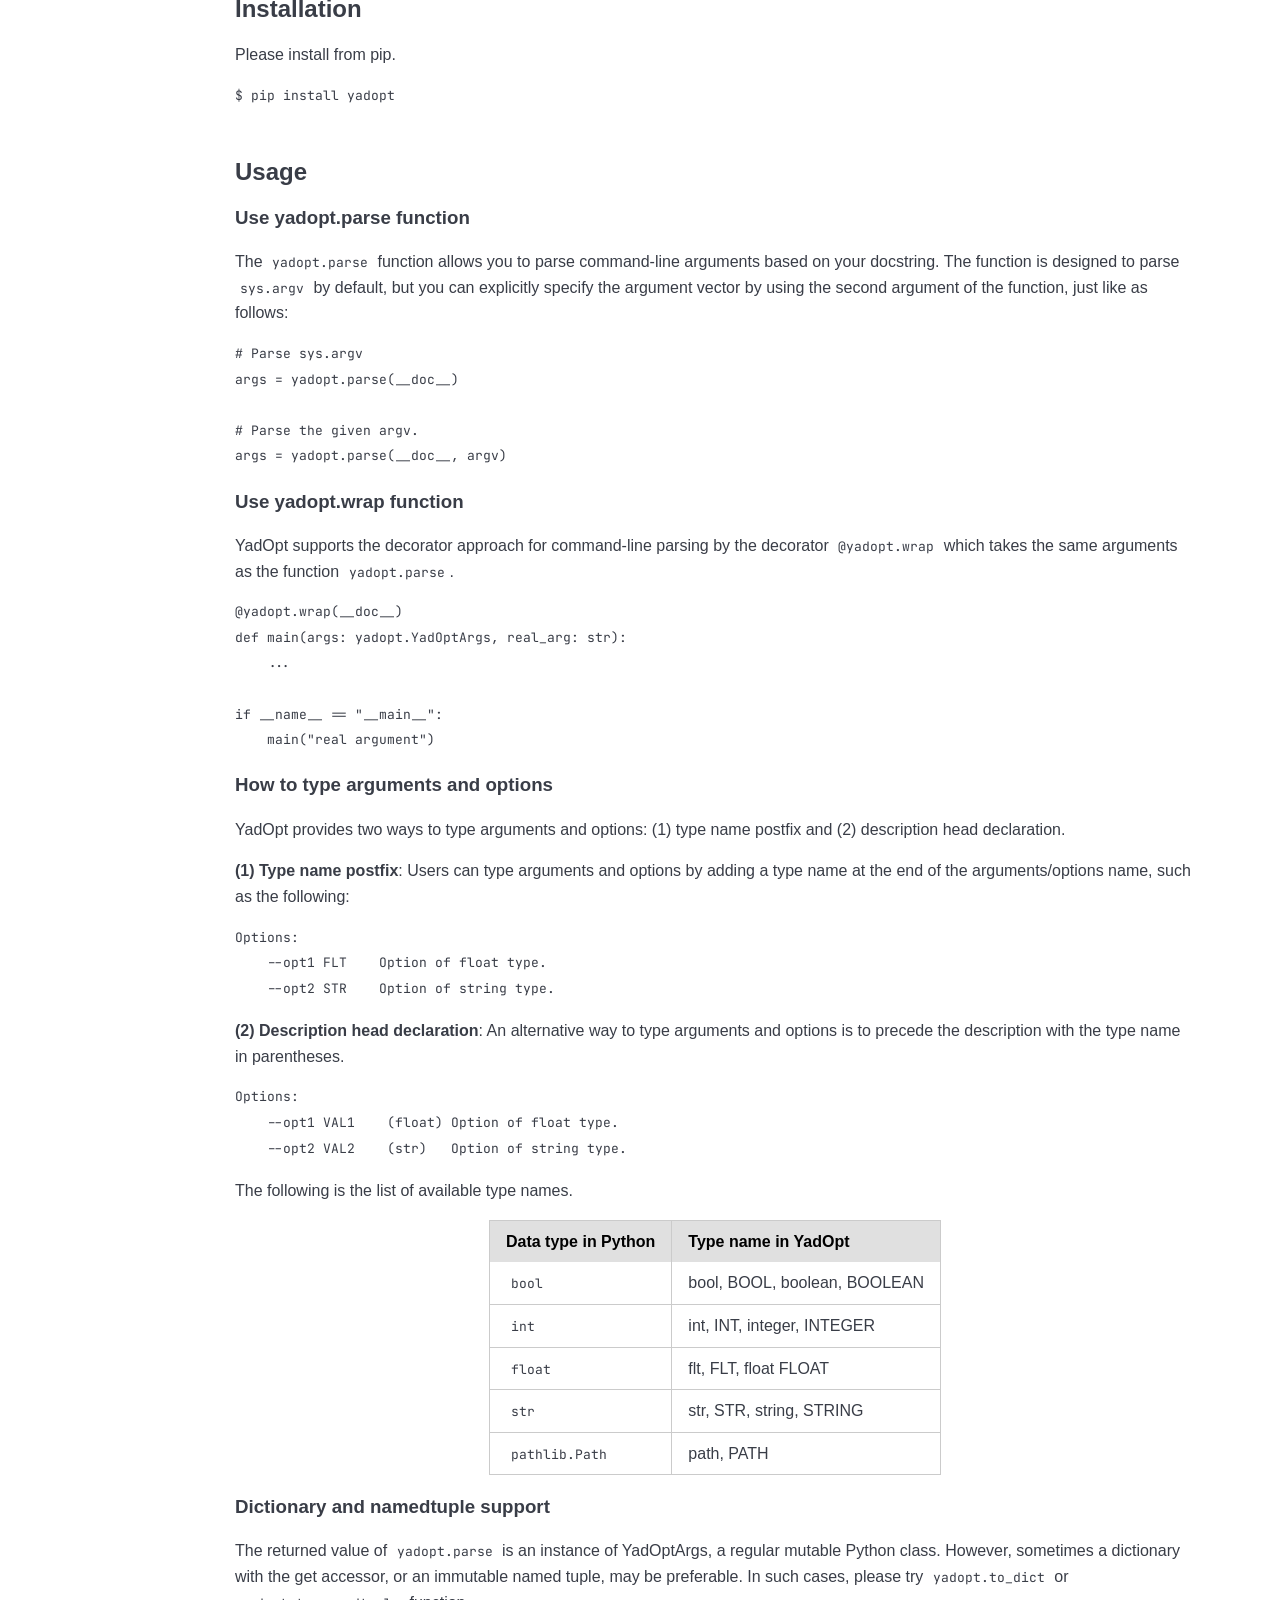
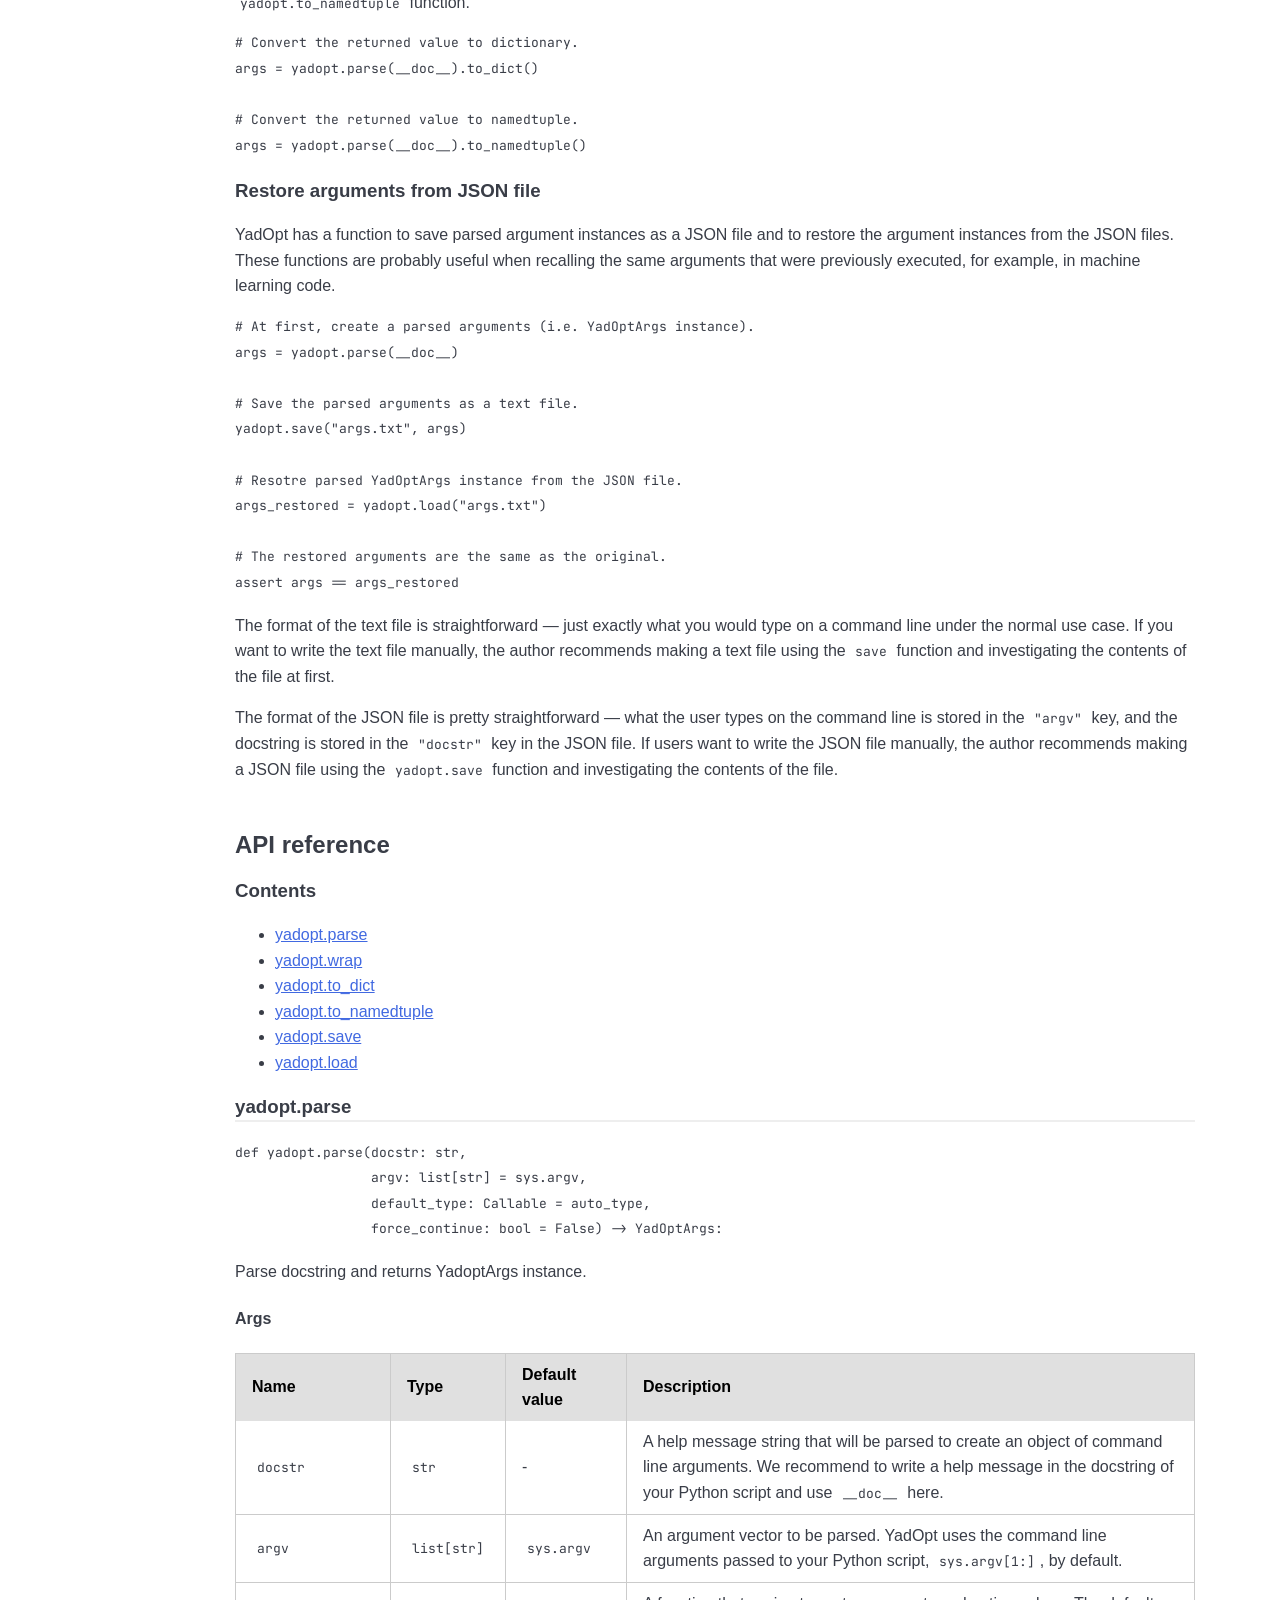
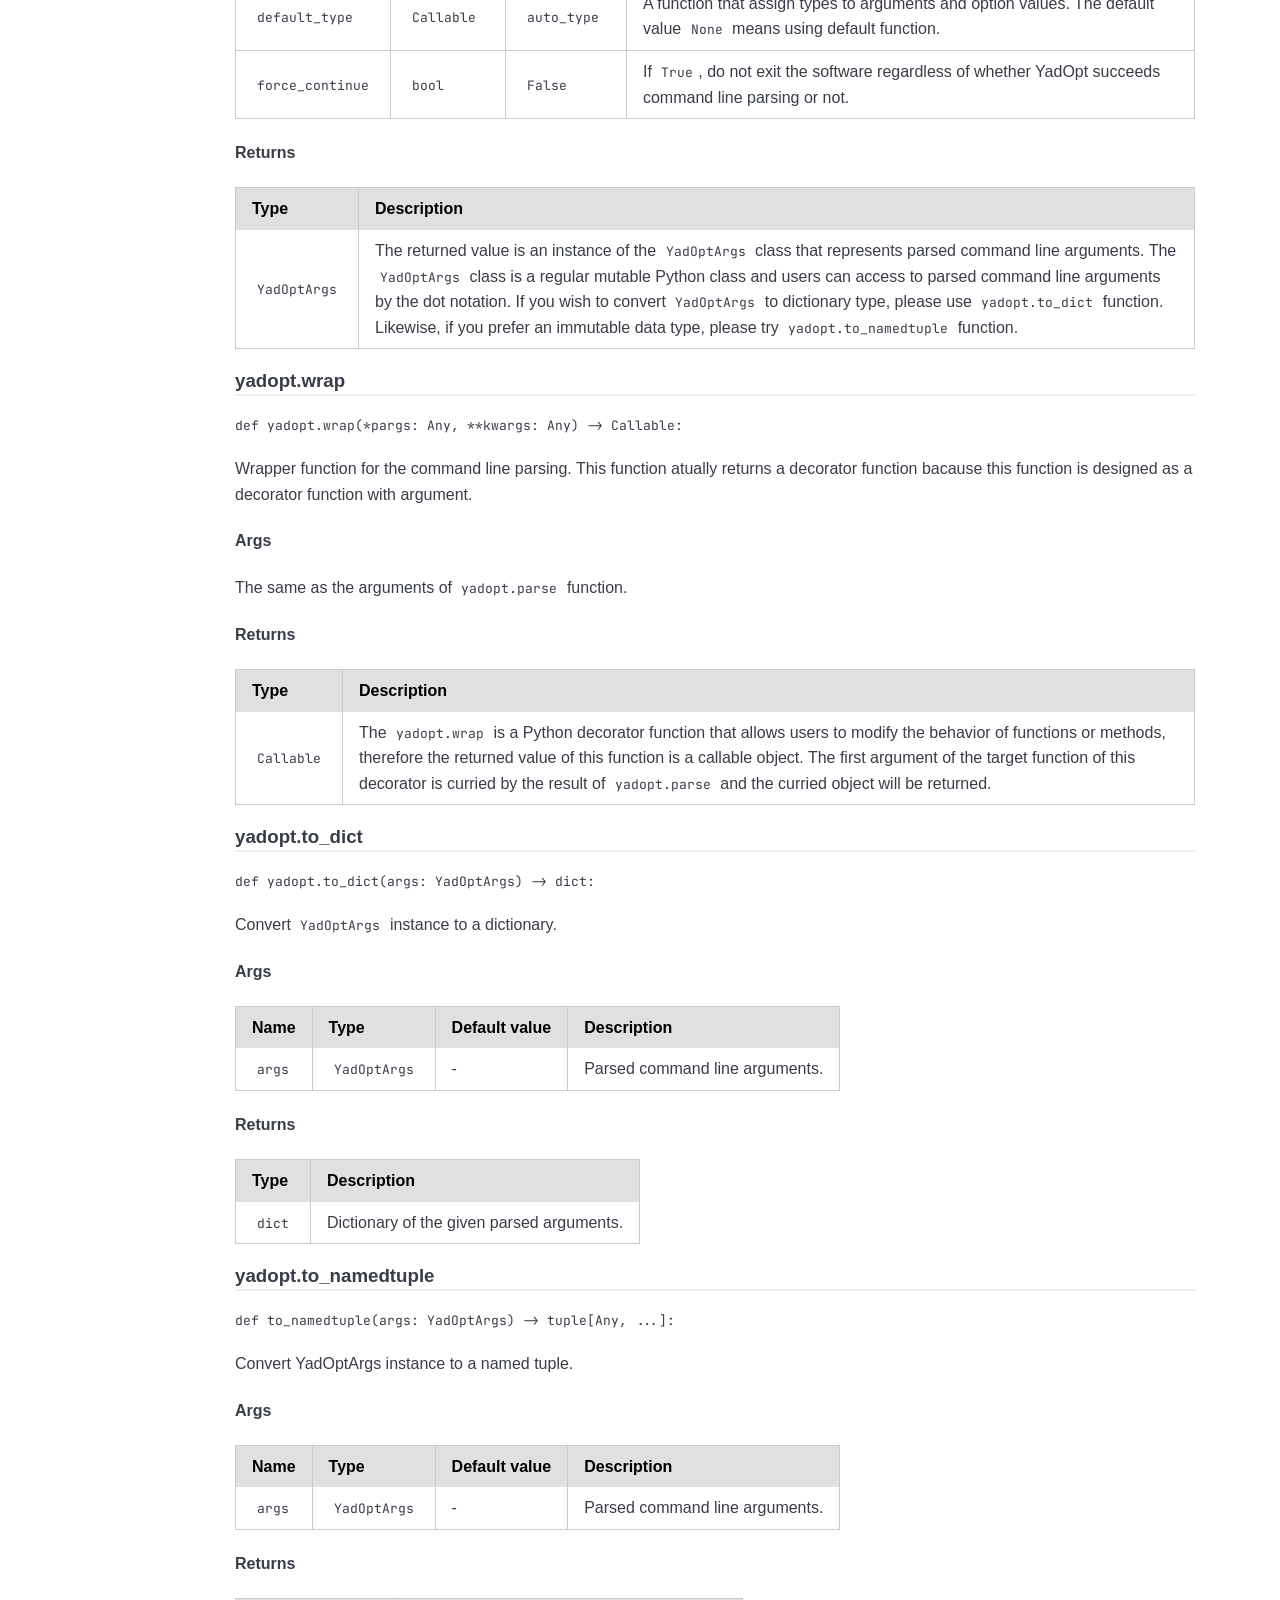
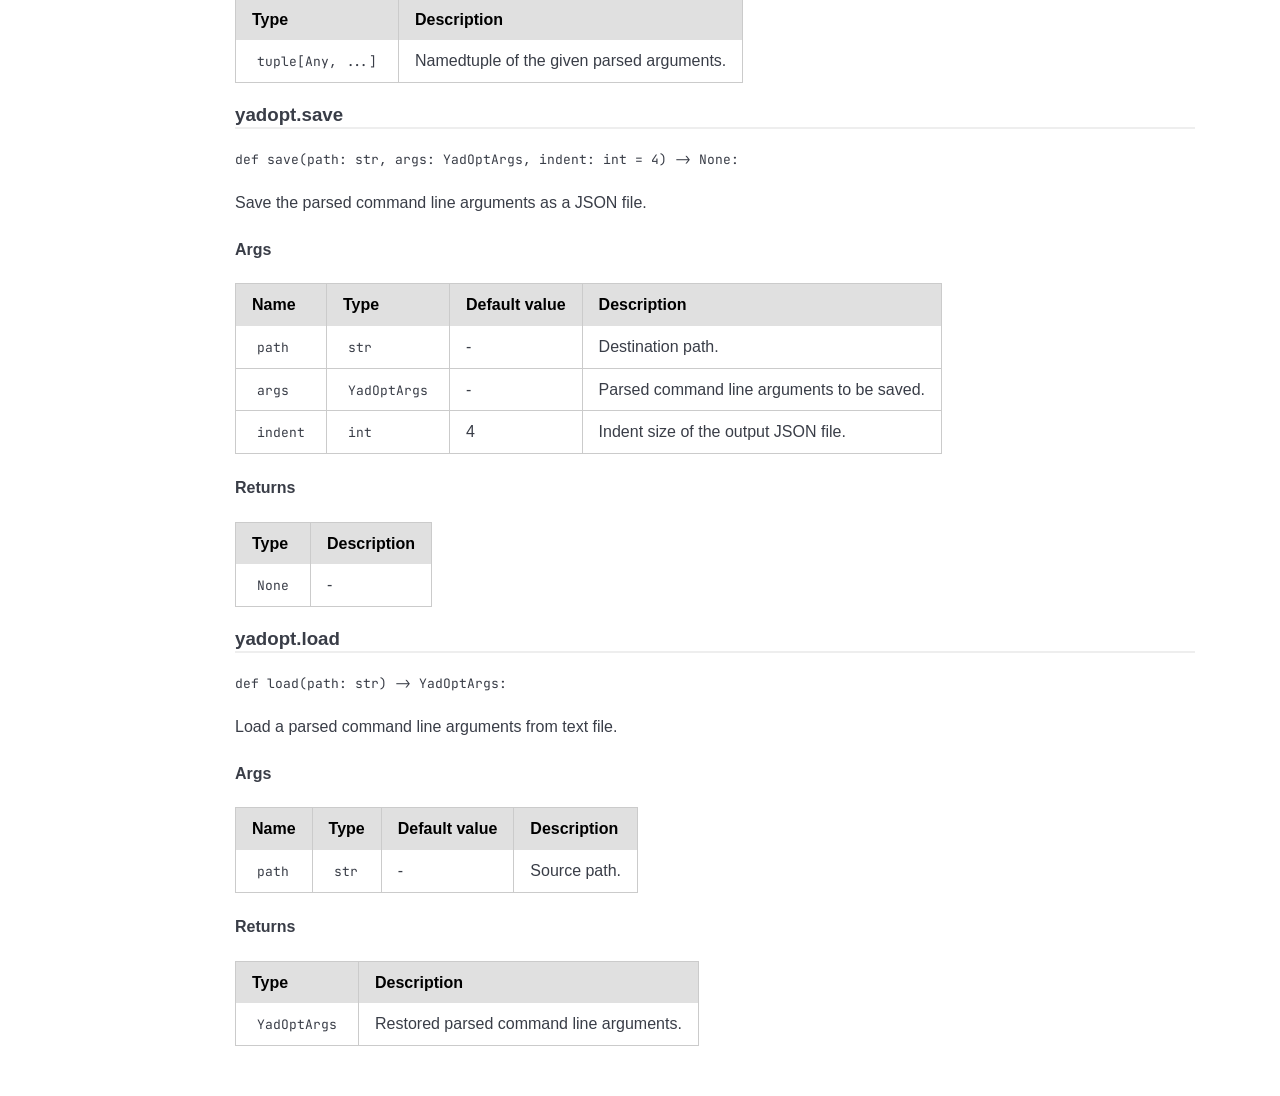
==== commit ddb48d86: "Update: readme, doc and comments in some code" ====
--- a/docs/index.html
+++ b/docs/index.html
@@ -36,8 +36,7 @@
                 <li class="pure-menu-item"><a href="#sec1" class="pure-menu-link">What's YadOpt?</a></li>
                 <li class="pure-menu-item"><a href="#sec2" class="pure-menu-link">Installation</a></li>
                 <li class="pure-menu-item"><a href="#sec3" class="pure-menu-link">Usage</a></li>
-                <li class="pure-menu-item"><a href="#sec4" class="pure-menu-link">Type hints</a></li>
-                <li class="pure-menu-item"><a href="#sec5" class="pure-menu-link">API reference</a></li>
+                <li class="pure-menu-item"><a href="#sec4" class="pure-menu-link">API reference</a></li>
             </ul>
         </div></div>
         <!-- }}} -->
@@ -58,9 +57,9 @@
                 <h2 id="sec1" class="content-subhead">What's YadOpt?</h2>
                 <p>YadOpt is a Python re-implementation of <a href="https://github.com/docopt/docopt">docopt</a> <!--
                 -->and <a href="https://github.com/jazzband/docopt-ng">docopt-ng</a>, a human-friendly command-line argument parser <!--
-                -->with type hinting and utility functions. YadOpt helps you to create beautiful command-line interfaces, just like <!--
-                -->docopt and docopt-ng, however, <strong>YadOpt also supports: (1) date type hinting, <!--
-                -->(2) conversion to dictionaries and namedtuples, and (3) saving and loading functions</strong>.</p>
+                -->with type hinting and utility functions. YadOpt helps you creating beautiful command-line interfaces, just like <!--
+                -->docopt and docopt-ng. However, <strong>YadOpt also supports (1) date type hinting, (2) conversion to dictionaries <!--
+                -->and named tuples, and (3) save and load functions</strong>.</p>
                 <p>The following is the typical usage of YadOpt:</p>
                 <pre><code class="python">&quot;&quot;&quot;
 Usage:
@@ -86,20 +85,20 @@
 if __name__ == &quot;__main__&quot;:
     args = yadopt.parse(__doc__)
     print(args)</code></pre>
-                <p>Please save the above code as <code class="shell inline">sample.py</code>, and run it as follows:</p>
+                <p>Please save the above code as <code class="shell inline">sample.py</code> and run it as follows:</p>
                 <pre><code class="console">$ python3 sample.py config.toml --epochs 10 --model=cnn
 YadOptArgs(config_path=config.toml, epochs=10, model=cnn, lr=0.001, help=False)</code></pre>
-                <p>In the above code, the parsed command-line arguments are stored in the <code class="python">arg</code> <!--
-                -->and you can access each argument using dot notation, like <code class="python">arg.config_path</code>. <!--
-                -->Also, the parsed command-line arguments are typed, in other words, the <code class="python">arg</code> <!--
-                -->variable satisfies the following assertions:</p>
+                <p>In the above code, the parsed command-line arguments are stored in the <code class="python">args</code> <!--
+                -->variable, and you can access each argument using dot notation, like <code class="python">arg.config_path</code>. <!--
+                -->Also, the parsed command-line arguments are typed, in other words, the <code class="python">args</code> variable <!--
+                -->satisfies the following assertions:</p>
                 <pre><code class="python">assert isinstance(args.config_path, pathlib.Path)
 assert isinstance(args.epochs, int)
 assert isinstance(args.model, str)
 assert isinstance(args.lr, float)
 assert isinstance(args.help, bool)</code></pre>
                 <p>More realistic examples can be found in the <a href="https://github.com/tiskw/yadopt/tree/main/examples">examples</a> <!--
-                -->directory of YadOpt repository.</p>
+                -->directory of the YadOpt repository.</p>
                 <!-- End of section 1 }}} -->
 
                 <!-- Section 2: Installation {{{ -->
@@ -112,9 +111,9 @@
                 <h2 id="sec3" class="content-subhead">Usage</h2>
 
                 <h3>Use yadopt.parse function</h3>
-                <p>The yadopt.parse function allows you to parse command-line arguments based on your docstring. The function is designed <!--
-                -->to parse sys.argv by default, but you can explicitly specify the argument vector by using the second argument of <!--
-                -->the function, just like as follows:</p>
+                <p>The <code class="pytnon">yadopt.parse</code> function allows you to parse command-line arguments based on your docstring. <!--
+                -->The function is designed to parse <code class="python">sys.argv</code> by default, but you can explicitly specify <!--
+                -->the argument vector by using the second argument of the function, just like as follows:</p>
                 <pre><code class="python"># Parse sys.argv
 args = yadopt.parse(__doc__)
 
@@ -122,8 +121,9 @@
 args = yadopt.parse(__doc__, argv)</code></pre>
 
                 <h3>Use yadopt.wrap function</h3>
-                <p>YadOpt supports the decorator approach for command-line parsing by the decorator @yadopt.wrap which takes <!--
-                -->the same arguments as the function yadopt.parse.</p>
+                <p>YadOpt supports the decorator approach for command-line parsing by the decorator <!--
+                --><code class="python">@yadopt.wrap</code> which takes the same arguments as the function <!--
+                --><code class="python">yadopt.parse</code>.</p>
                 <pre><code class="python">@yadopt.wrap(__doc__)
 def main(args: yadopt.YadOptArgs, real_arg: str):
     ...
@@ -131,20 +131,55 @@
 if __name__ == "__main__":
     main("real argument")</code></pre>
 
+                <h3>How to type arguments and options</h3>
+                <p>YadOpt provides two ways to type arguments and options: (1) type name postfix <!--
+                -->and (2) description head declaration.</p>
+                <p><strong>(1) Type name postfix</strong>: Users can type arguments and options by adding <!--
+                -->a type name at the end of the arguments/options name, such as the following:</p>
+                <pre><code class="plaintext">Options:
+    --opt1 FLT    Option of float type.
+    --opt2 STR    Option of string type.</pre></code>
+                <p><strong>(2) Description head declaration</strong>: An alternative way to type arguments <!--
+                -->and options is to precede the description with the type name in parentheses.</p>
+                <pre><code class="plaintext">Options:
+    --opt1 VAL1    (float) Option of float type.
+    --opt2 VAL2    (str)   Option of string type.</pre></code>
+                <p>The following is the list of available type names.</p>
+                <div align="center"><table class="pure-table pure-table-bordered"><thead><tr>
+                    <th>Data type in Python</th>
+                    <th>Type name in YadOpt</th>
+                </tr></thead><tbody><tr>
+                    <td><code class="python">bool</code></td>
+                    <td>bool, BOOL, boolean, BOOLEAN</td>
+                </tr><tr>
+                    <td><code class="python">int</code></td>
+                    <td>int, INT, integer, INTEGER</td>
+                </tr><tr>
+                    <td><code class="python">float</code></td>
+                    <td>flt, FLT, float FLOAT</td>
+                </tr><tr>
+                    <td><code class="python">str</code></td>
+                    <td>str, STR, string, STRING</td>
+                </tr><tr>
+                    <td><code class="python">pathlib.Path</code></td>
+                    <td>path, PATH</td>
+                </tr></tbody></table></div>
+
                 <h3>Dictionary and namedtuple support</h3>
-                <p>The returned value of yadopt.parse is an instance of YadOptArgs that is a normal mutable Python class. <!--
-                -->However, sometimes a dictionary that has the get accessor, or an immutable namedtuple, may be preferable. <!--
-                -->In that case, please try .to_dict and .to_namedtuple functions.</p>
+                <p>The returned value of <code class="python">yadopt.parse</code> is an instance of YadOptArgs, <!--
+                -->a regular mutable Python class. However, sometimes a dictionary with the get accessor, <!--
+                -->or an immutable named tuple, may be preferable. In such cases, please try <!--
+                --><code class="python">yadopt.to_dict</code> or <code class="python">yadopt.to_namedtuple</code> function.</p>
                 <pre><code class="python"># Convert the returned value to dictionary.
 args = yadopt.parse(__doc__).to_dict()
 
 # Convert the returned value to namedtuple.
 args = yadopt.parse(__doc__).to_namedtuple()</code></pre>
 
-                <h3>Restore arguments from a text file</h3>
-                <p>YadOpt has a function to save parsed argument instances as a text file, <!--
-                -->and to restore the argument instances from the text files. These functions probably be useful when <!--
-                -->recalling the same arguments that previously executed, for example, machine learning code.</p>
+                <h3>Restore arguments from JSON file</h3>
+                <p>YadOpt has a function to save parsed argument instances as a JSON file and to restore <!--
+                -->the argument instances from the JSON files. These functions are probably useful when recalling <!--
+                -->the same arguments that were previously executed, for example, in machine learning code.
                 <pre><code class="python"># At first, create a parsed arguments (i.e. YadOptArgs instance).
 args = yadopt.parse(__doc__)
 
@@ -159,114 +194,15 @@
                 <p>The format of the text file is straightforward &mdash; just exactly what you would type on a command line <!--
                 -->under the normal use case. If you want to write the text file manually, the author recommends making <!--
                 -->a text file using the <code>save</code> function and investigating the contents of the file at first.</p>
+
+                <p>The format of the JSON file is pretty straightforward &mdash; what the user types on the command line <!--
+                -->is stored in the <code class="python">"argv"</code> key, and the docstring is stored in <!--
+                -->the <code class="python">"docstr"</code> key in the JSON file. If users want to write the JSON file manually, <!--
+                -->the author recommends making a JSON file using the <code>yadopt.save</code> function and investigating the contents of the file.
                 <!-- End of section 3 }}} -->
 
-                <!-- Section 4: Type hints {{{ -->
-                <h2 id="sec4" class="content-subhead">Type hints</h2>
-                <p>One of the features of YadOpt is that users can provide type hints to arguments and options. <!--
-                -->For example, if an option <code class="console">--opt</code> is defined as <code class="console">--opt INT</code>, <!--
-                -->then the value of <code class="console">--opt</code> is parsed as an integer. There are several ways <!--
-                -->to provide type hints to arguments and options, we list them all below with minimal example code.</p>
-
-                <h3>1. Type hints for arguments</h3>
-
-                <h4>1.1 Parentheses rule</h4>
-                <p>If a description begins with parentheses, the content within the parentheses is treated as a type name, <!--
-                -->and the argument value is converted to the specified type. Note that the argument value is kept as a string <!--
-                -->if the specified type name is invalid.</p>
-                <pre><code class="python">"""
-Usage:
-    sample.py &lt;arg&gt;
-
-Options:
-    arg    (int) Integer argument.
-"""
-
-import yadopt
-
-args = yadopt.parse(__doc__)
-
-assert isinstance(args.arg, int)</code></pre>
-
-                <h4>1.2 Postfix rule for argument name</h4>
-                <p>Another way to provide type hints to arguments is adding type name at the end of argument names. <!--
-                -->For example, argument <code class="console">x_int</code> is parsed as an integer value.</p>
-                <pre><code class="python">"""
-Usage:
-    sample.py &lt;arg_int&gt;
-
-Options:
-    arg_int    Integer argument.
-"""
-
-import yadopt
-
-args = yadopt.parse(__doc__)
-
-assert isinstance(args.arg_int, int)</code></pre>
-
-
-                <h3>2. Type hints for options</h3>
-
-                <h4>2.1 Parentheses rule</h4>
-                <p>The same as the parentheses rule for arguments.</p>
-                <pre><code class="python">"""
-Usage:
-    sample.py [--opt VALUE]
-
-Options:
-    --opt VALUE   (int) Integer option.
-"""
-
-import yadopt
-
-args = yadopt.parse(__doc__)
-
-assert isinstance(args.opt, int)</code></pre>
-
-                <h4>2.2 Postfix rule for option value name</h4>
-                <p>The prefix rules also work for option arguments. However, please note that <!--
-                -->the type name should be added at the end of the option value name, not the option name. <!--
-                -->You'll see this form of type hinting most often in code examples.</p>
-                <pre><code class="python">"""
-Usage:
-    sample.py [--opt INT]
-
-Options:
-    --opt INT   Integer option.
-"""
-
-import yadopt
-
-args = yadopt.parse(__doc__)
-
-assert isinstance(args.opt, int)</code></pre>
-
-                <h3>Available type names</h3>
-                <table class="pure-table pure-table-bordered"><thead><tr>
-                    <th>Data type in Python</th>
-                    <th>Type name in YadOpt</th>
-                </tr></thead><tbody><tr>
-                    <td><code class="python">bool</code></td>
-                    <td>bool, BOOL, boolean, BOOLEAN</td>
-                </tr><tr>
-                    <td><code class="python">int</code></td>
-                    <td>int, INT, integer, INTEGER</td>
-                </tr><tr>
-                    <td><code class="python">float</code></td>
-                    <td>flt, FLT, float FLOAT</td>
-                </tr><tr>
-                    <td><code class="python">str</code></td>
-                    <td>str, STR, string, STRING</td>
-                </tr><tr>
-                    <td><code class="python">pathlib.Path</code></td>
-                    <td>path, PATH</td>
-                </tr></tbody></table>
-
-                <!-- End of section 4 }}} -->
-
-                <!-- Section 5: API reference {{{ -->
-                <h2 id="sec5" class="content-subhead">API reference</h2>
+                <!-- Section 4: API reference {{{ -->
+                <h2 id="sec4" class="content-subhead">API reference</h2>
 
                 <!-- Table of contents -->
                 <h3>Contents</h3>
@@ -282,8 +218,8 @@
                 <!-- yadopt.parse {{{ -->
                 <h3 id="reference_yadopt_parse" class="reference-title">yadopt.parse</h3>
                 <pre><code class="python">def yadopt.parse(docstr: str,
-                 argv: list[str] = None,
-                 default_type: Callable = None,
+                 argv: list[str] = sys.argv,
+                 default_type: Callable = auto_type,
                  force_continue: bool = False) -&gt; YadOptArgs:</code></pre>
                 <p>Parse docstring and returns YadoptArgs instance.</p>
                 <h4>Args</h4>
@@ -302,13 +238,13 @@
                 </tr><tr>
                     <td><code class="python">argv</code></td>
                     <td><code class="python">list[str]</code></td>
-                    <td><code class="python">None</code></td>
+                    <td><code class="python">sys.argv</code></td>
                     <td>An argument vector to be parsed. YadOpt uses the command line arguments passed to your<!--
                     --> Python script, <code class="python">sys.argv[1:]</code>, by default.</td>
                 </tr><tr>
                     <td><code class="python">default_type</code></td>
                     <td><code class="python">Callable</code></td>
-                    <td><code class="python">None</code></td>
+                    <td><code class="python">auto_type</code></td>
                     <td>A function that assign types to arguments and option values. <!--
                     -->The default value <code class="python">None</code> means using default function.</td>
                 </tr><tr>
@@ -327,17 +263,19 @@
                     <td><code class="python">YadOptArgs</code></td>
                     <td>The returned value is an instance of the <code class="python">YadOptArgs</code> class that <!--
                      -->represents parsed command line arguments. The <code class="python">YadOptArgs</code> class is <!--
-                     -->a normal mutable Python class and users can access to parsed command line arguments by <!--
+                     -->a regular mutable Python class and users can access to parsed command line arguments by <!--
                      -->the dot notation. If you wish to convert <code class="python">YadOptArgs</code> to dictionary type, <!--
-                     -->please use <code class="python">.to_dict()</code> function. Likewise, if you prefer an immutable <!--
-                     -->data type, please try <code class="python">.to_namedtuple()</code> function.</td>
+                     -->please use <code class="python">yadopt.to_dict</code> function. Likewise, if you prefer an immutable <!--
+                     -->data type, please try <code class="python">yadopt.to_namedtuple</code> function.</td>
                 </tr></tbody></table>
                 <!-- }}} -->
 
                 <!-- yadopt.wrap {{{ -->
                 <h3 id="reference_yadopt_wrap" class="reference-title">yadopt.wrap</h3>
-                <pre><code class="python">def yadopt.wrap(*pargs: list, **kwargs: dict) -&gt; Callable:</code></pre>
-                <p>Wrapper function for the command line parsing.</p>
+                <pre><code class="python">def yadopt.wrap(*pargs: Any, **kwargs: Any) -&gt; Callable:</code></pre>
+                <p>Wrapper function for the command line parsing. <!--
+                -->This function atually returns a decorator function bacause this function <!--
+                -->is designed as a decorator function with argument.</p>
                 <h4>Args</h4>
                 <p>The same as the arguments of <code class="python">yadopt.parse</code> function.</p>
                 <h4>Returns</h4>
@@ -355,7 +293,7 @@
 
                 <!-- yadopt.to_dict {{{ -->
                 <h3 id="reference_yadopt_to_dict" class="reference-title">yadopt.to_dict</h3>
-                <pre><code class="python">def to_dict(args: YadOptArgs) -&gt; dict:</code></pre>
+                <pre><code class="python">def yadopt.to_dict(args: YadOptArgs) -&gt; dict:</code></pre>
                 <p>Convert <code class="python">YadOptArgs</code> instance to a dictionary.</p>
                 <h4>Args</h4>
                 <table class="pure-table pure-table-bordered"><thead><tr>
@@ -381,7 +319,7 @@
 
                 <!-- yadopt.to_namedtuple {{{ -->
                 <h3 id="reference_yadopt_to_namedtuple" class="reference-title">yadopt.to_namedtuple</h3>
-                <pre><code class="python">def to_namedtuple(args: YadOptArgs) -&gt; collections.namedtuple:</code></pre>
+                <pre><code class="python">def to_namedtuple(args: YadOptArgs) -&gt; tuple[Any, ...]:</code></pre>
                 <p>Convert YadOptArgs instance to a named tuple.</p>
                 <h4>Args</h4>
                 <table class="pure-table pure-table-bordered"><thead><tr>
@@ -401,15 +339,15 @@
                     <th>Type</th>
                     <th>Description</th>
                 </tr></thead><tbody><tr>
-                    <td><code class="python">collections.namedtuple</code></td>
+                    <td><code class="python">tuple[Any, ...]</code></td>
                     <td>Namedtuple of the given parsed arguments.</td>
                 </tr></tbody></table>
                 <!-- }}} -->
 
                 <!-- yadopt.save {{{ -->
                 <h3 id="reference_yadopt_save" class="reference-title">yadopt.save</h3>
-                <pre><code class="python">def save(path: str, args: YadOptArgs) -&gt; None:</code></pre>
-                <p>Save the parsed command line arguments as a text file.</p>
+                <pre><code class="python">def save(path: str, args: YadOptArgs, indent: int = 4) -&gt; None:</code></pre>
+                <p>Save the parsed command line arguments as a JSON file.</p>
                 <h4>Args</h4>
                 <table class="pure-table pure-table-bordered"><thead><tr>
                     <th>Name</th>
@@ -426,6 +364,11 @@
                     <td><code class="python">YadOptArgs</code></td>
                     <td>-</td>
                     <td>Parsed command line arguments to be saved.</td>
+                </tr><tr>
+                    <td><code class="python">indent</code></td>
+                    <td><code class="python">int</code></td>
+                    <td>4</td>
+                    <td>Indent size of the output JSON file.</td>
                 </tr></tbody></table>
                 <h4>Returns</h4>
 
@@ -440,7 +383,7 @@
 
                 <!-- yadopt.load {{{ -->
                 <h3 id="reference_yadopt_load" class="reference-title">yadopt.load</h3>
-                <pre><code class="python">def load(path: str, docstr: str = None) -&gt; YadOptArgs:</code></pre>
+                <pre><code class="python">def load(path: str) -&gt; YadOptArgs:</code></pre>
                 <p>Load a parsed command line arguments from text file.</p>
                 <h4>Args</h4>
                 <table class="pure-table pure-table-bordered"><thead><tr>
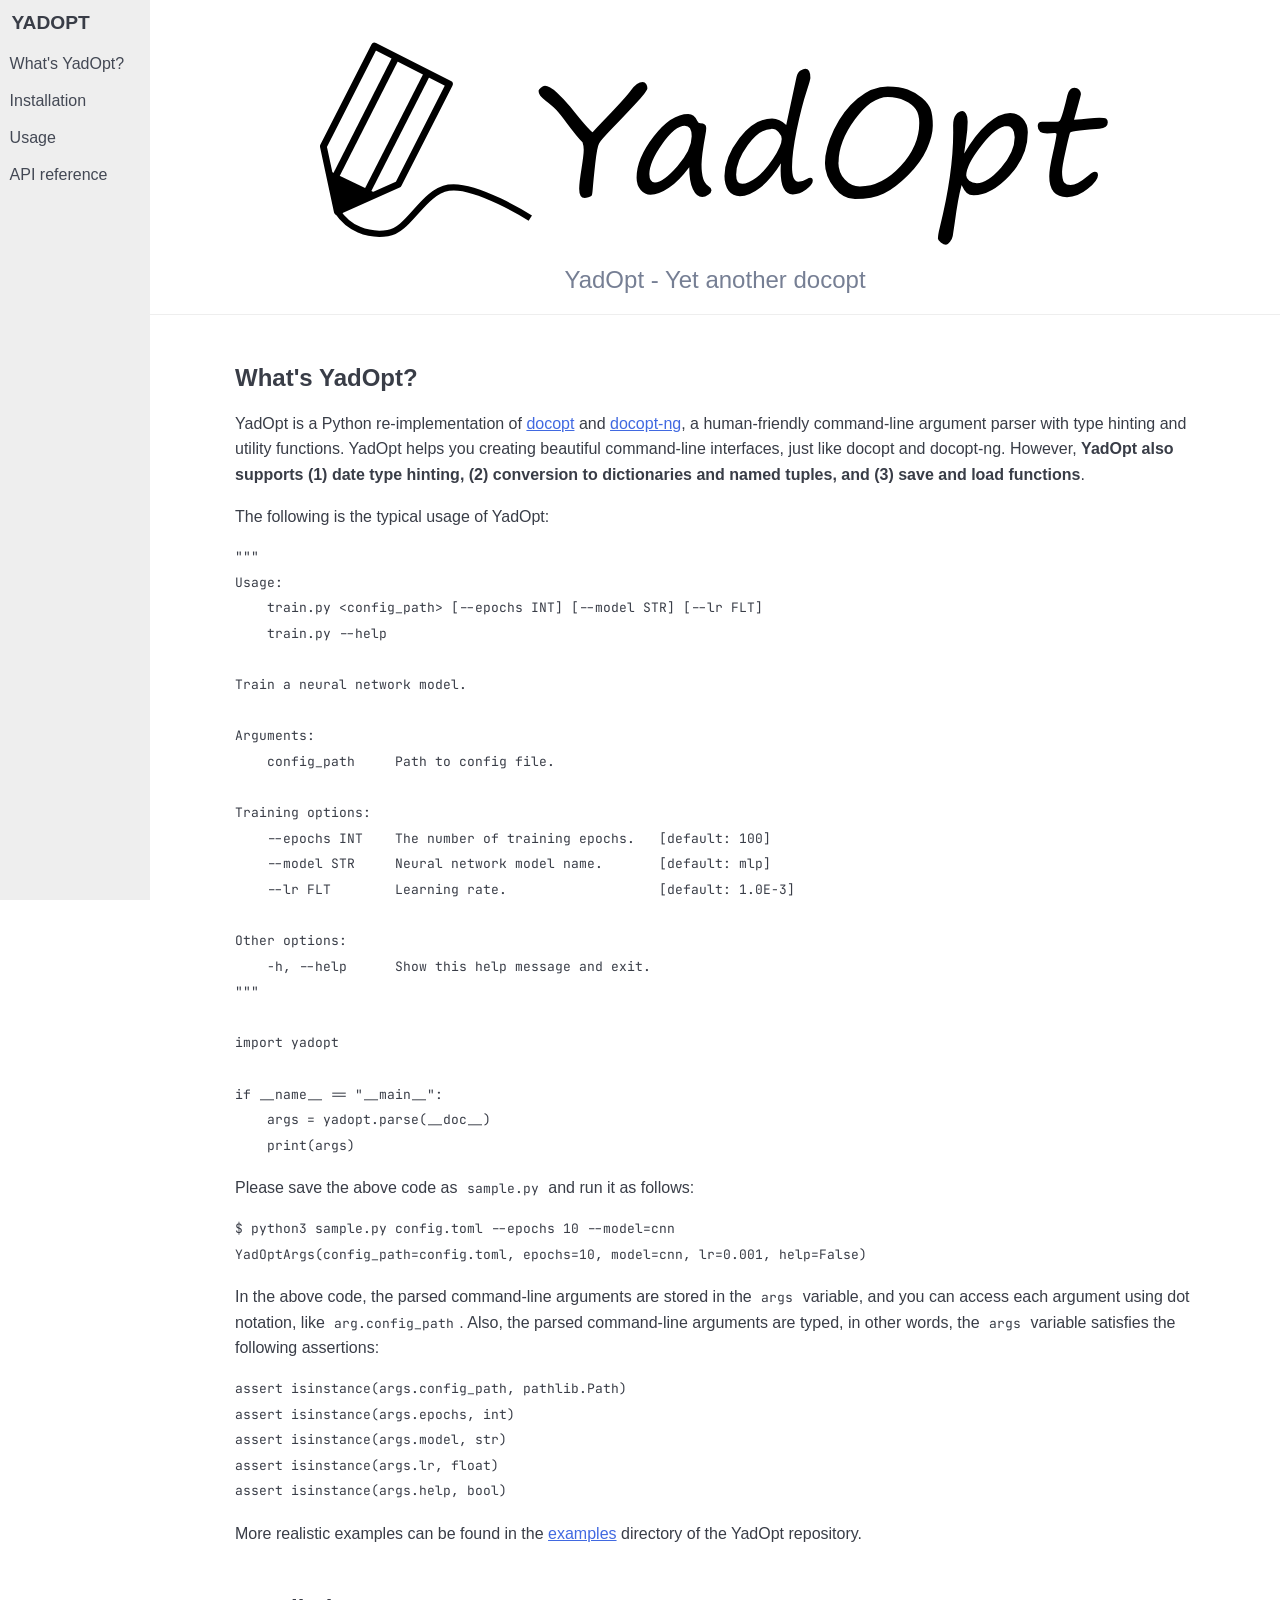
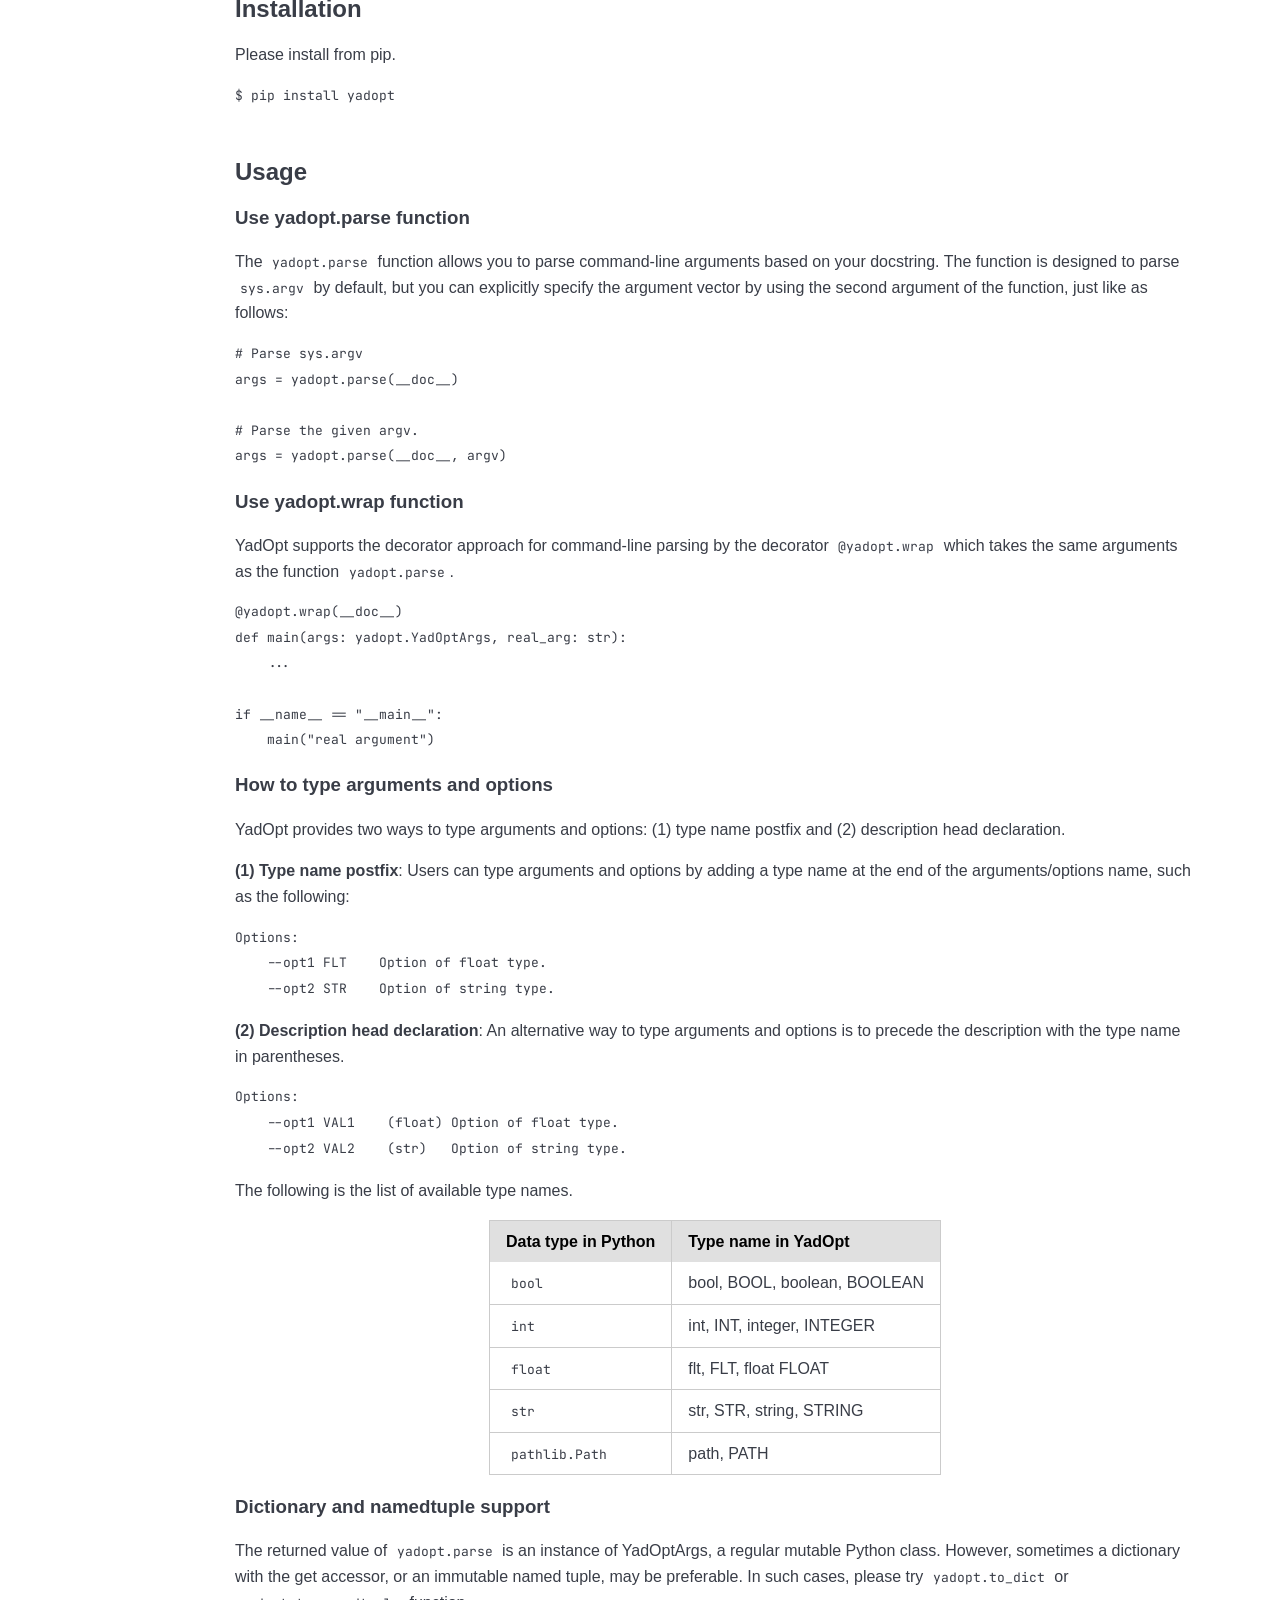
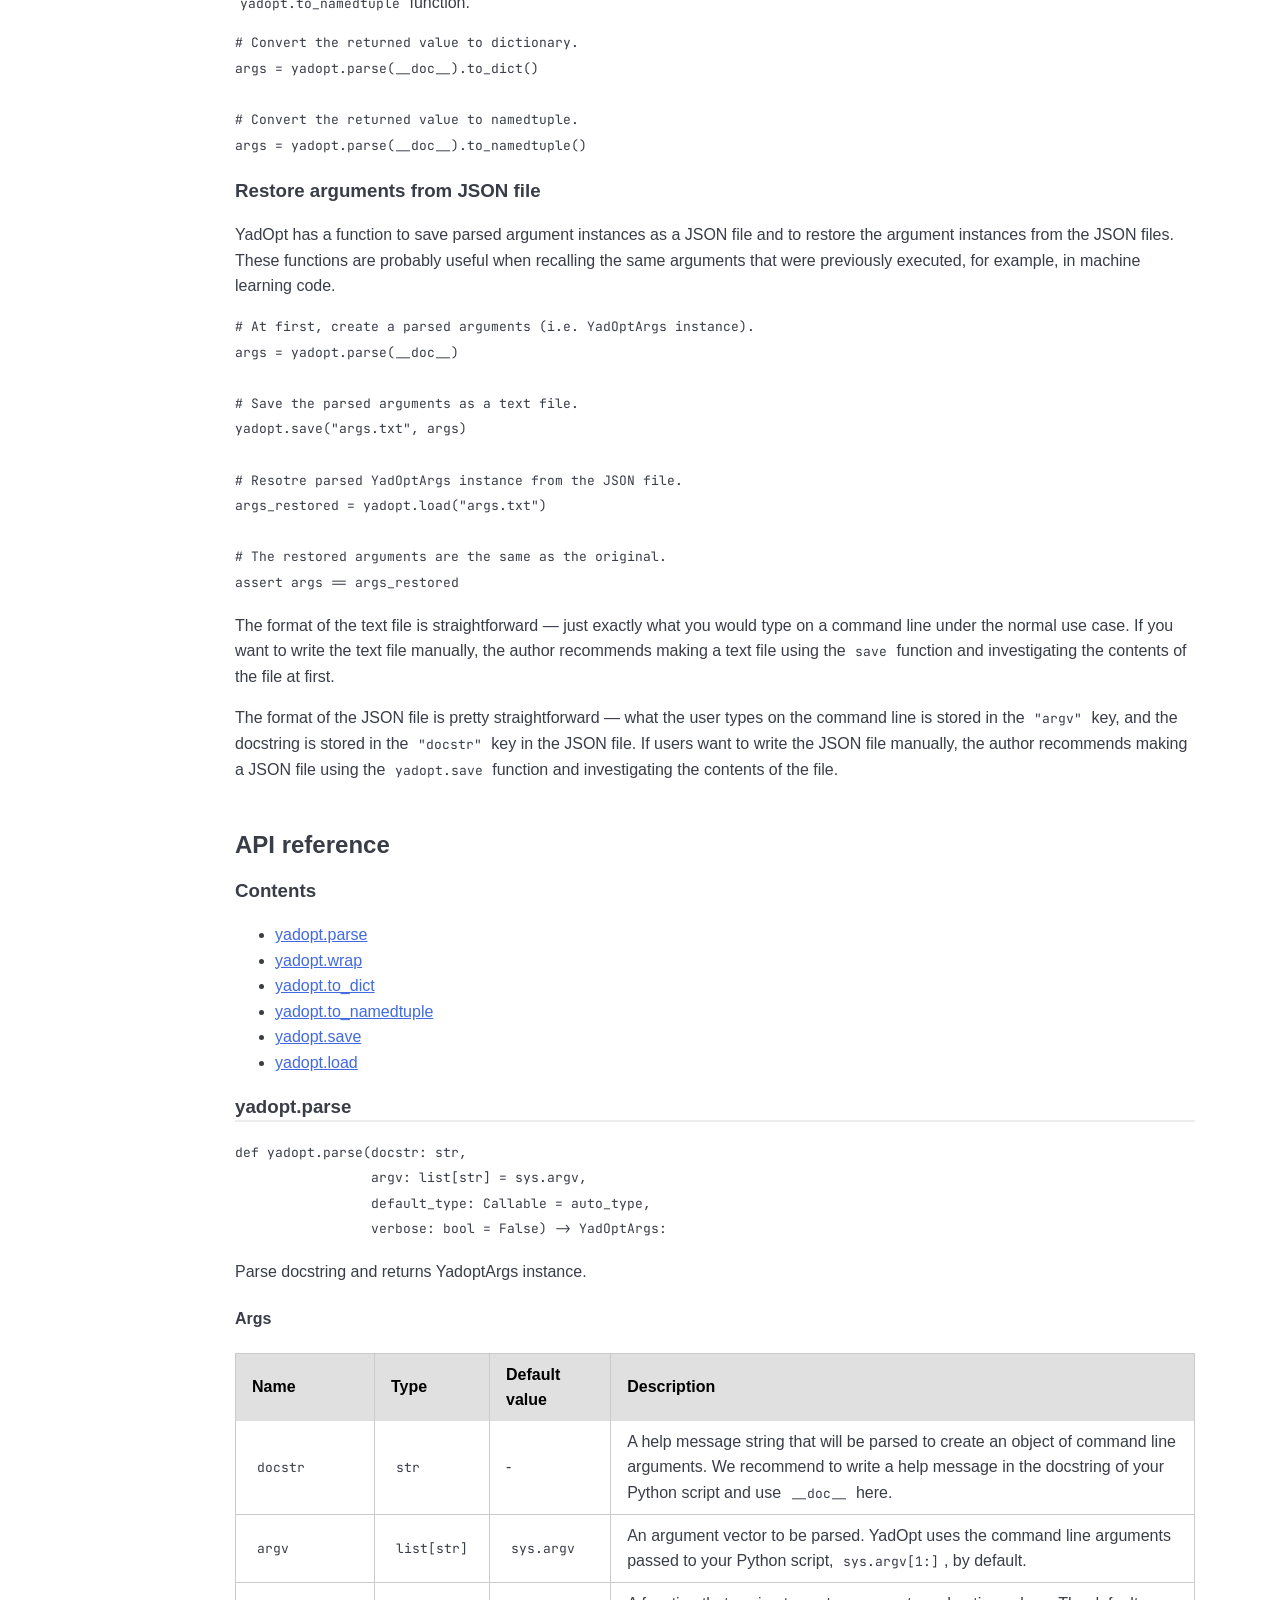
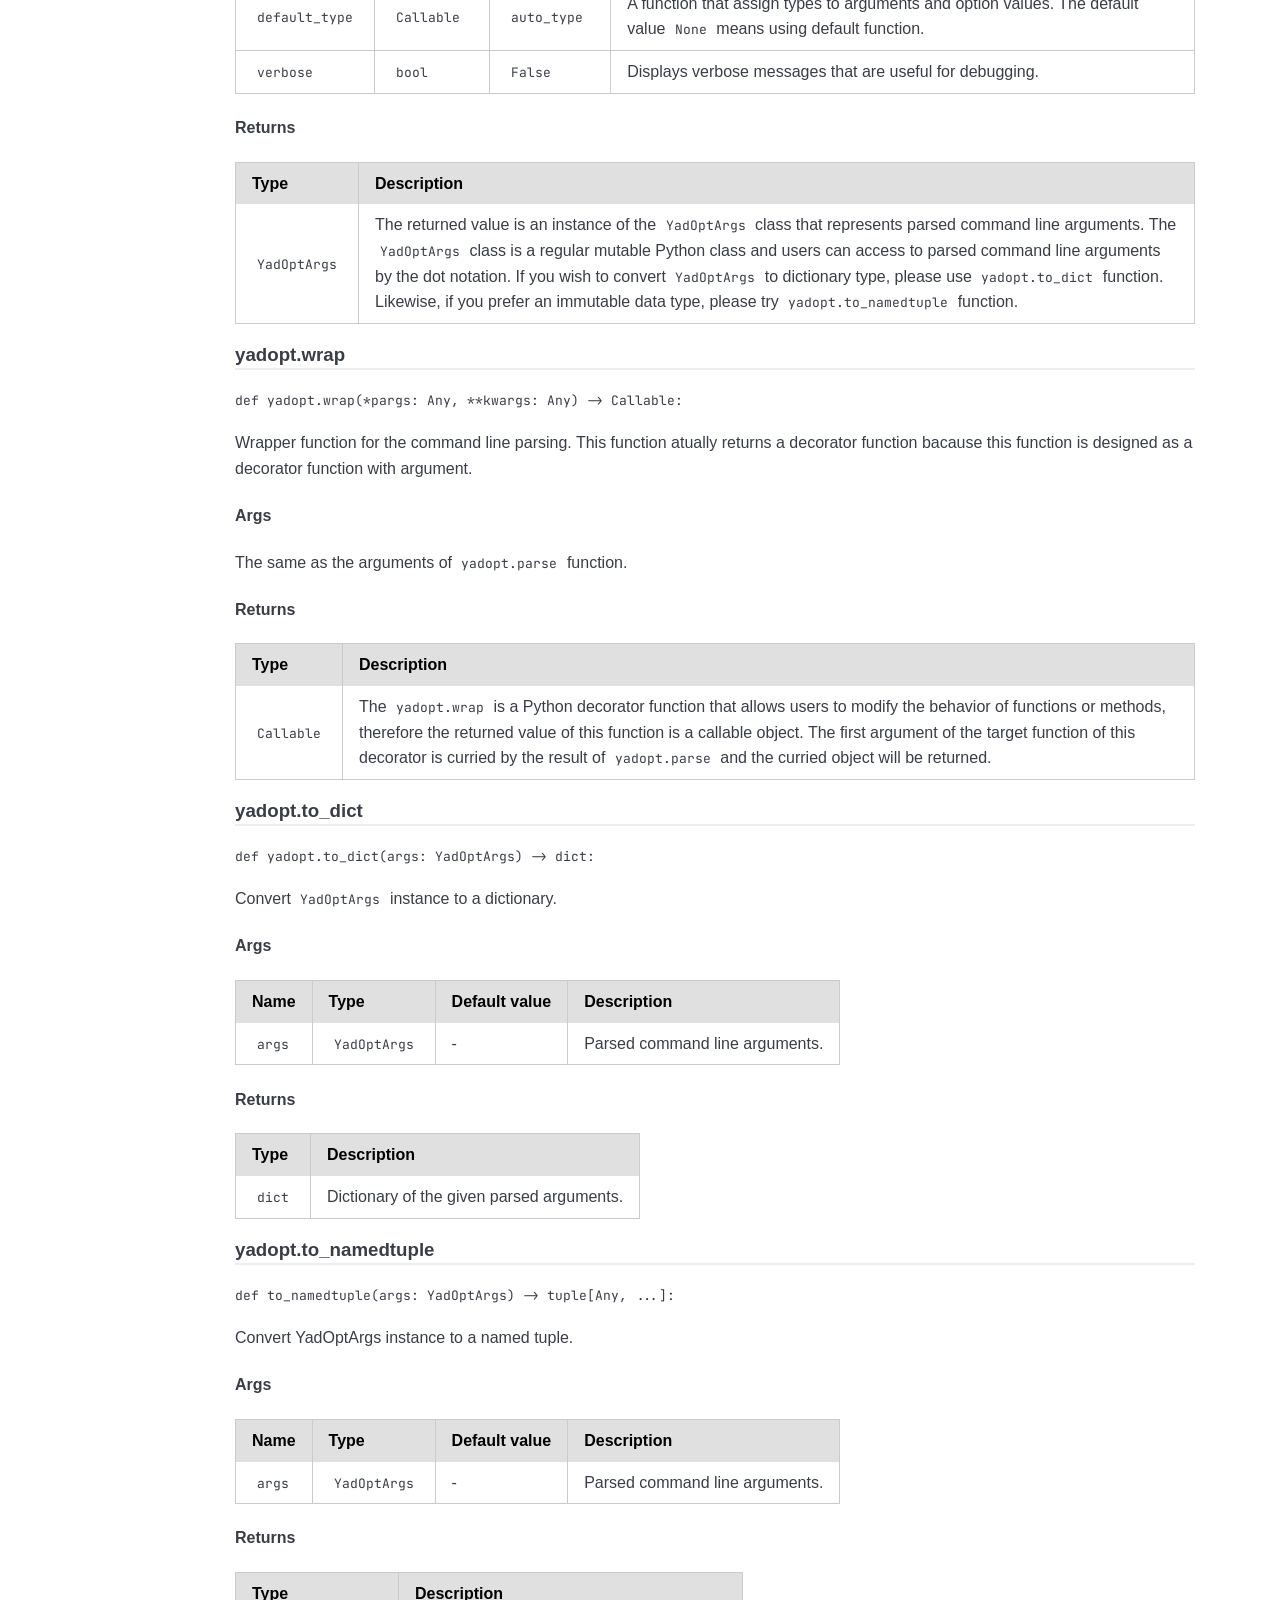
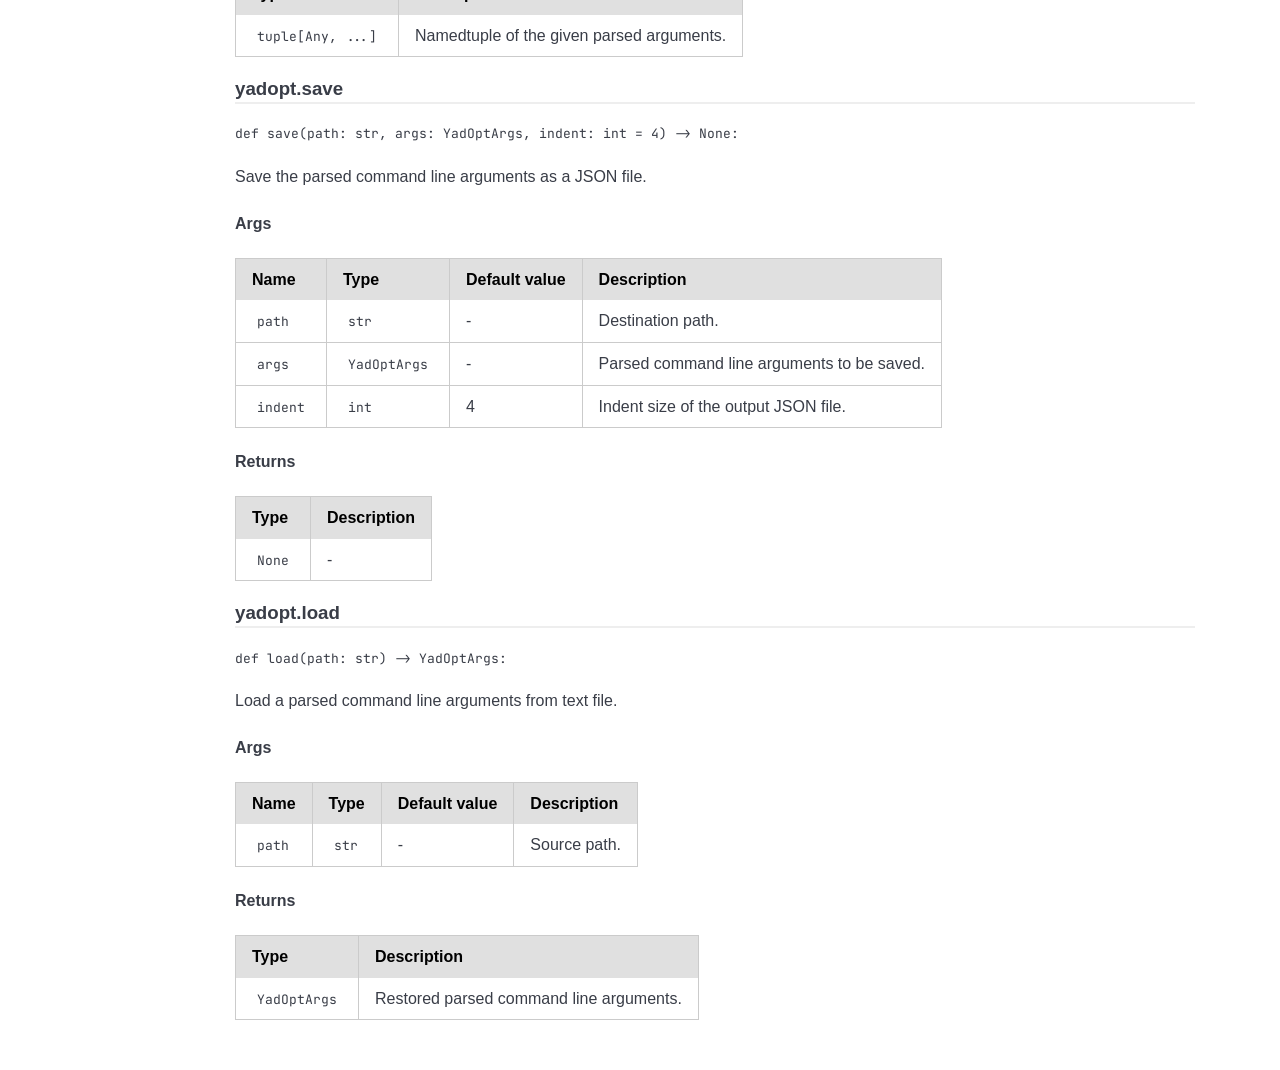
==== commit 7f79d532: "Update: refactor README and documents" ====
--- a/docs/index.html
+++ b/docs/index.html
@@ -220,7 +220,7 @@
                 <pre><code class="python">def yadopt.parse(docstr: str,
                  argv: list[str] = sys.argv,
                  default_type: Callable = auto_type,
-                 force_continue: bool = False) -&gt; YadOptArgs:</code></pre>
+                 verbose: bool = False) -&gt; YadOptArgs:</code></pre>
                 <p>Parse docstring and returns YadoptArgs instance.</p>
                 <h4>Args</h4>
                 <table class="pure-table pure-table-bordered"><thead><tr>
@@ -248,11 +248,10 @@
                     <td>A function that assign types to arguments and option values. <!--
                     -->The default value <code class="python">None</code> means using default function.</td>
                 </tr><tr>
-                    <td><code class="python">force_continue</code></td>
+                    <td><code class="python">verbose</code></td>
                     <td><code class="python">bool</code></td>
                     <td><code class="python">False</code></td>
-                    <td>If <code class="python">True</code>, do not exit the software regardless of whether YadOpt<!--
-                    --> succeeds command line parsing or not.</td>
+                    <td>Displays verbose messages that are useful for debugging.</td>
                 </tr></tbody></table>
 
                 <h4>Returns</h4>
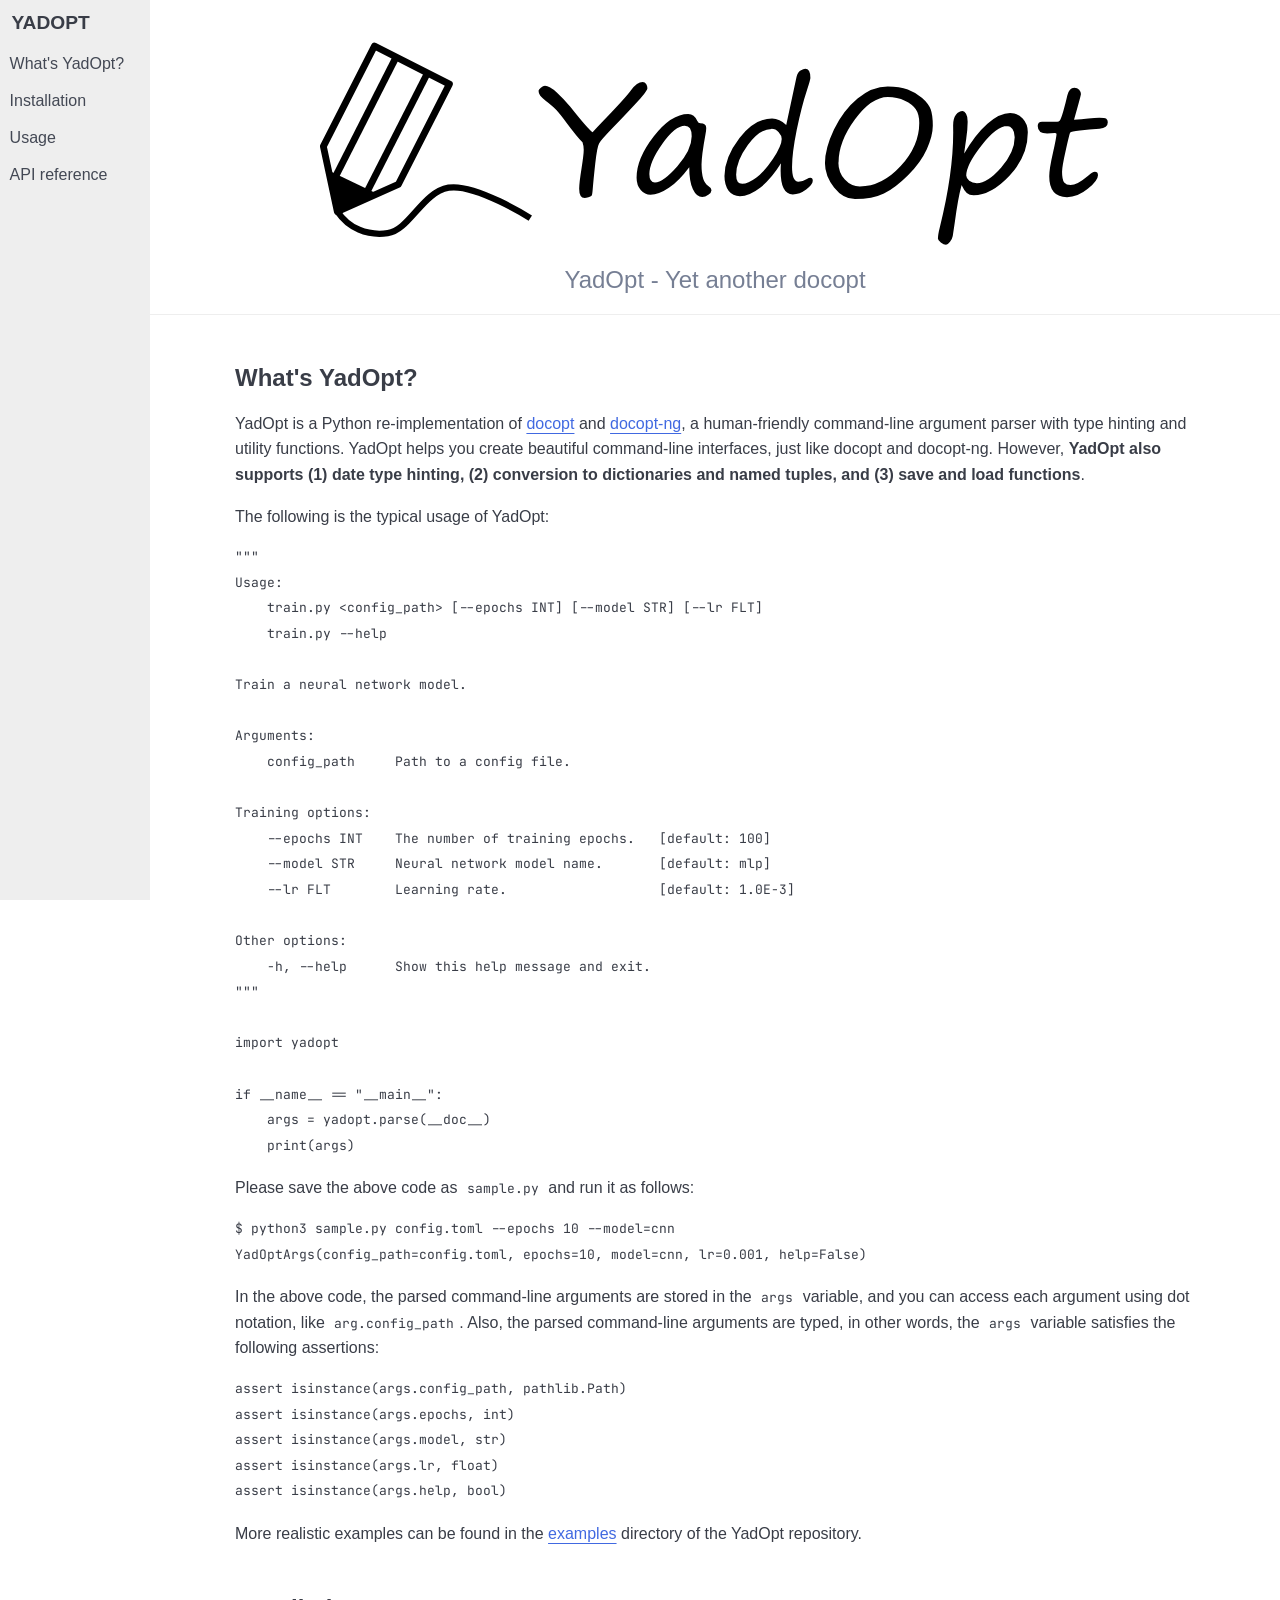
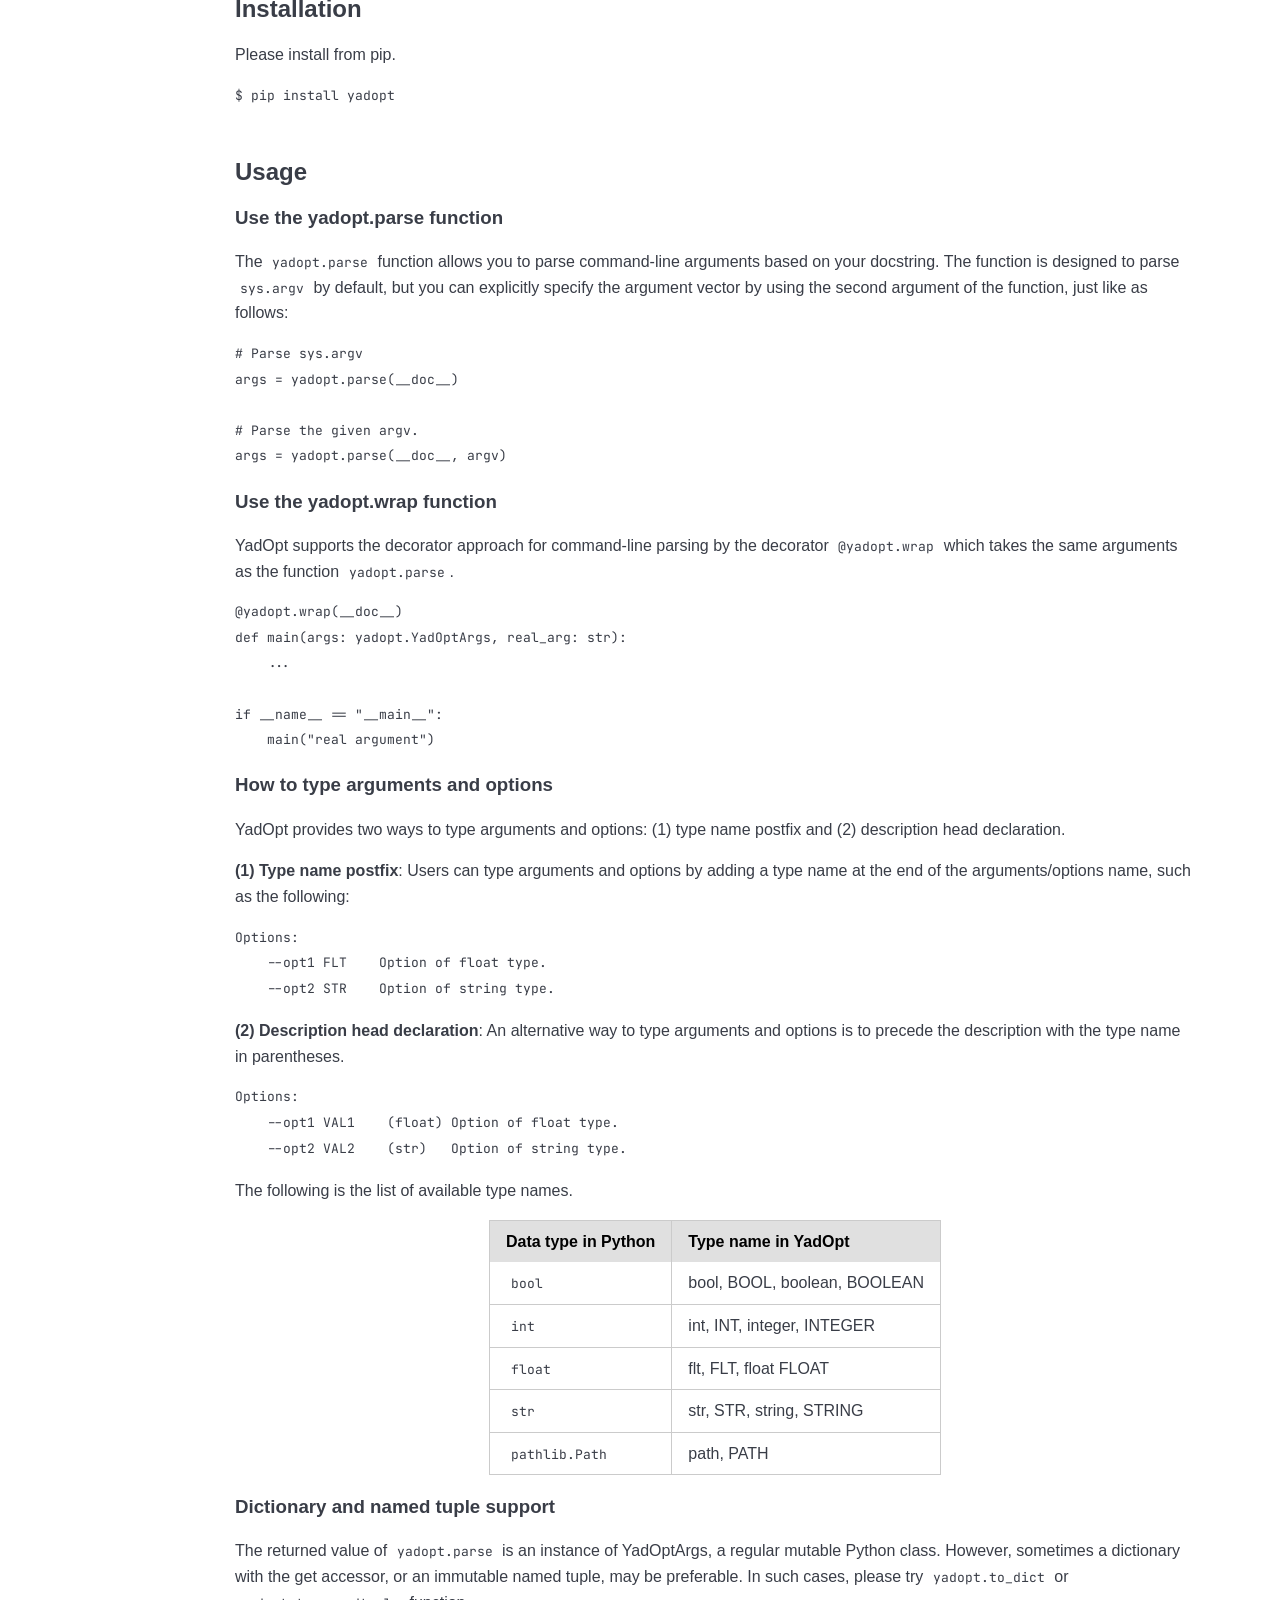
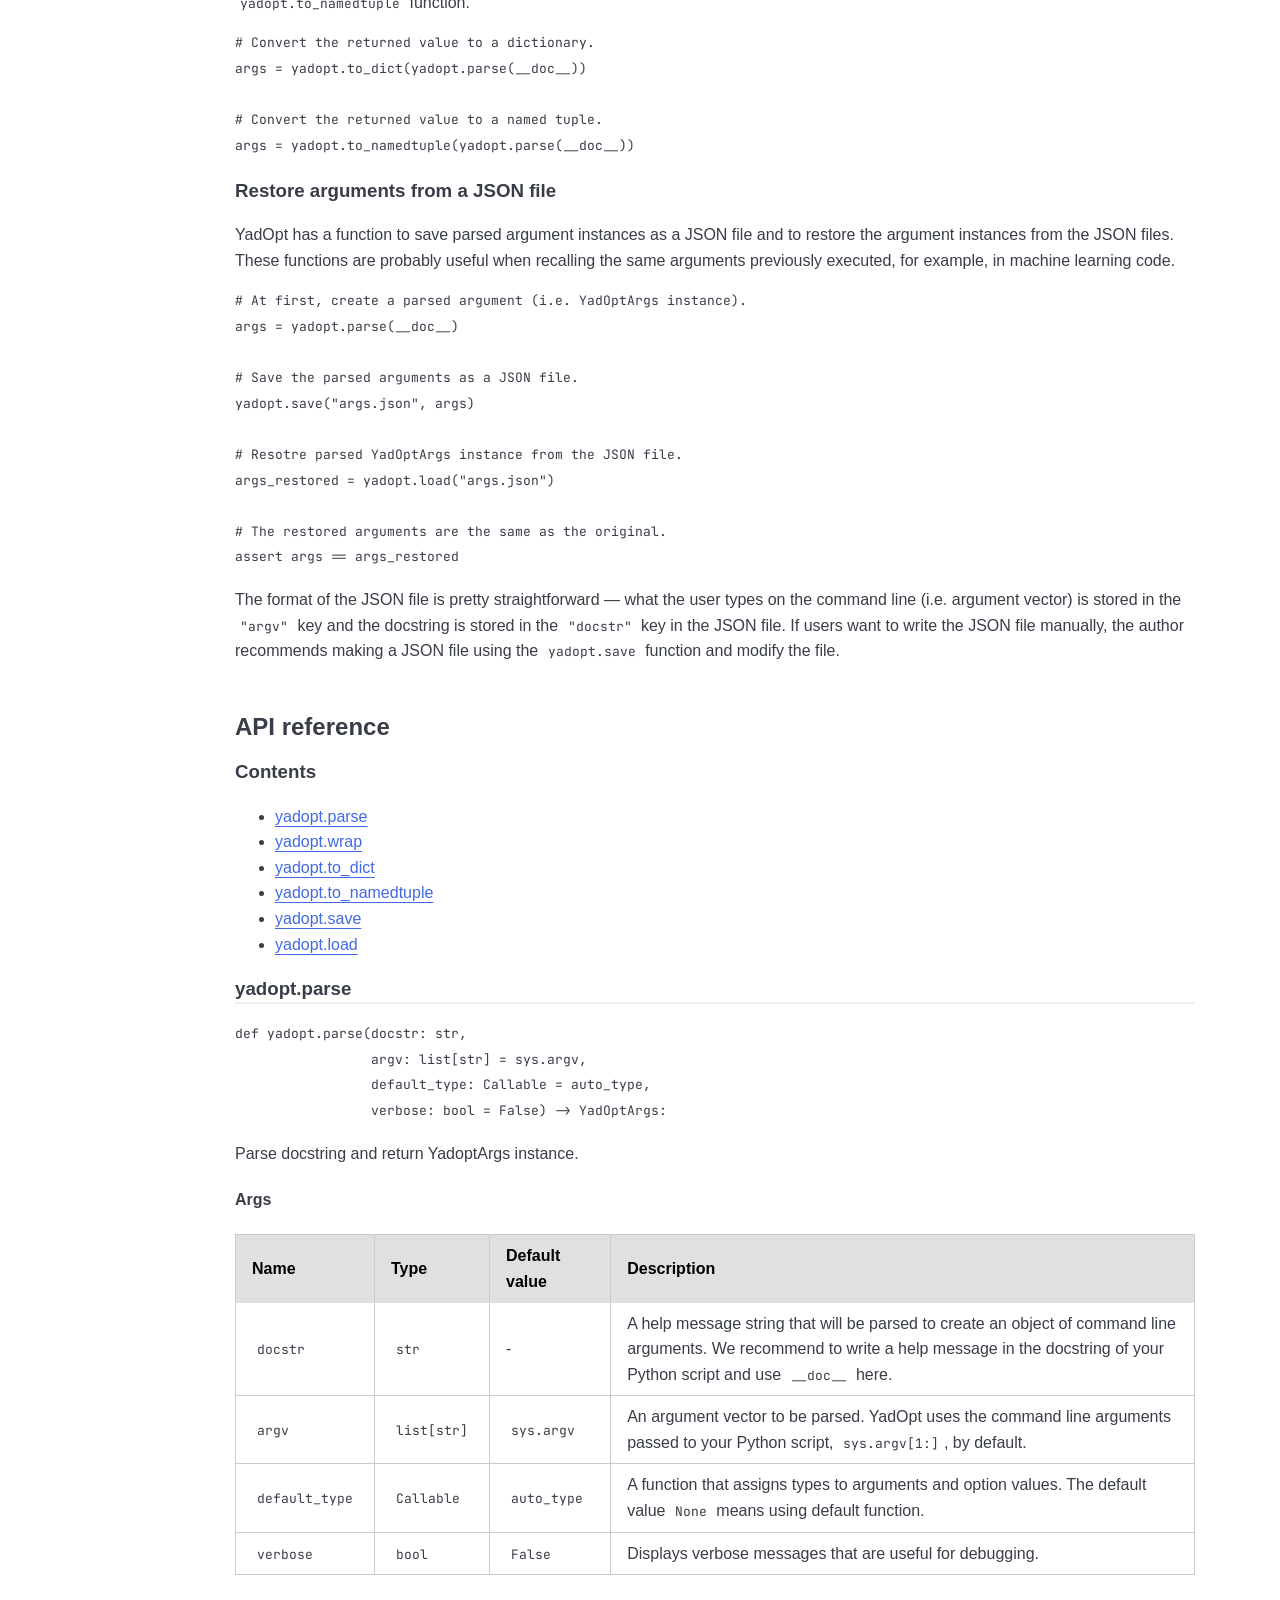
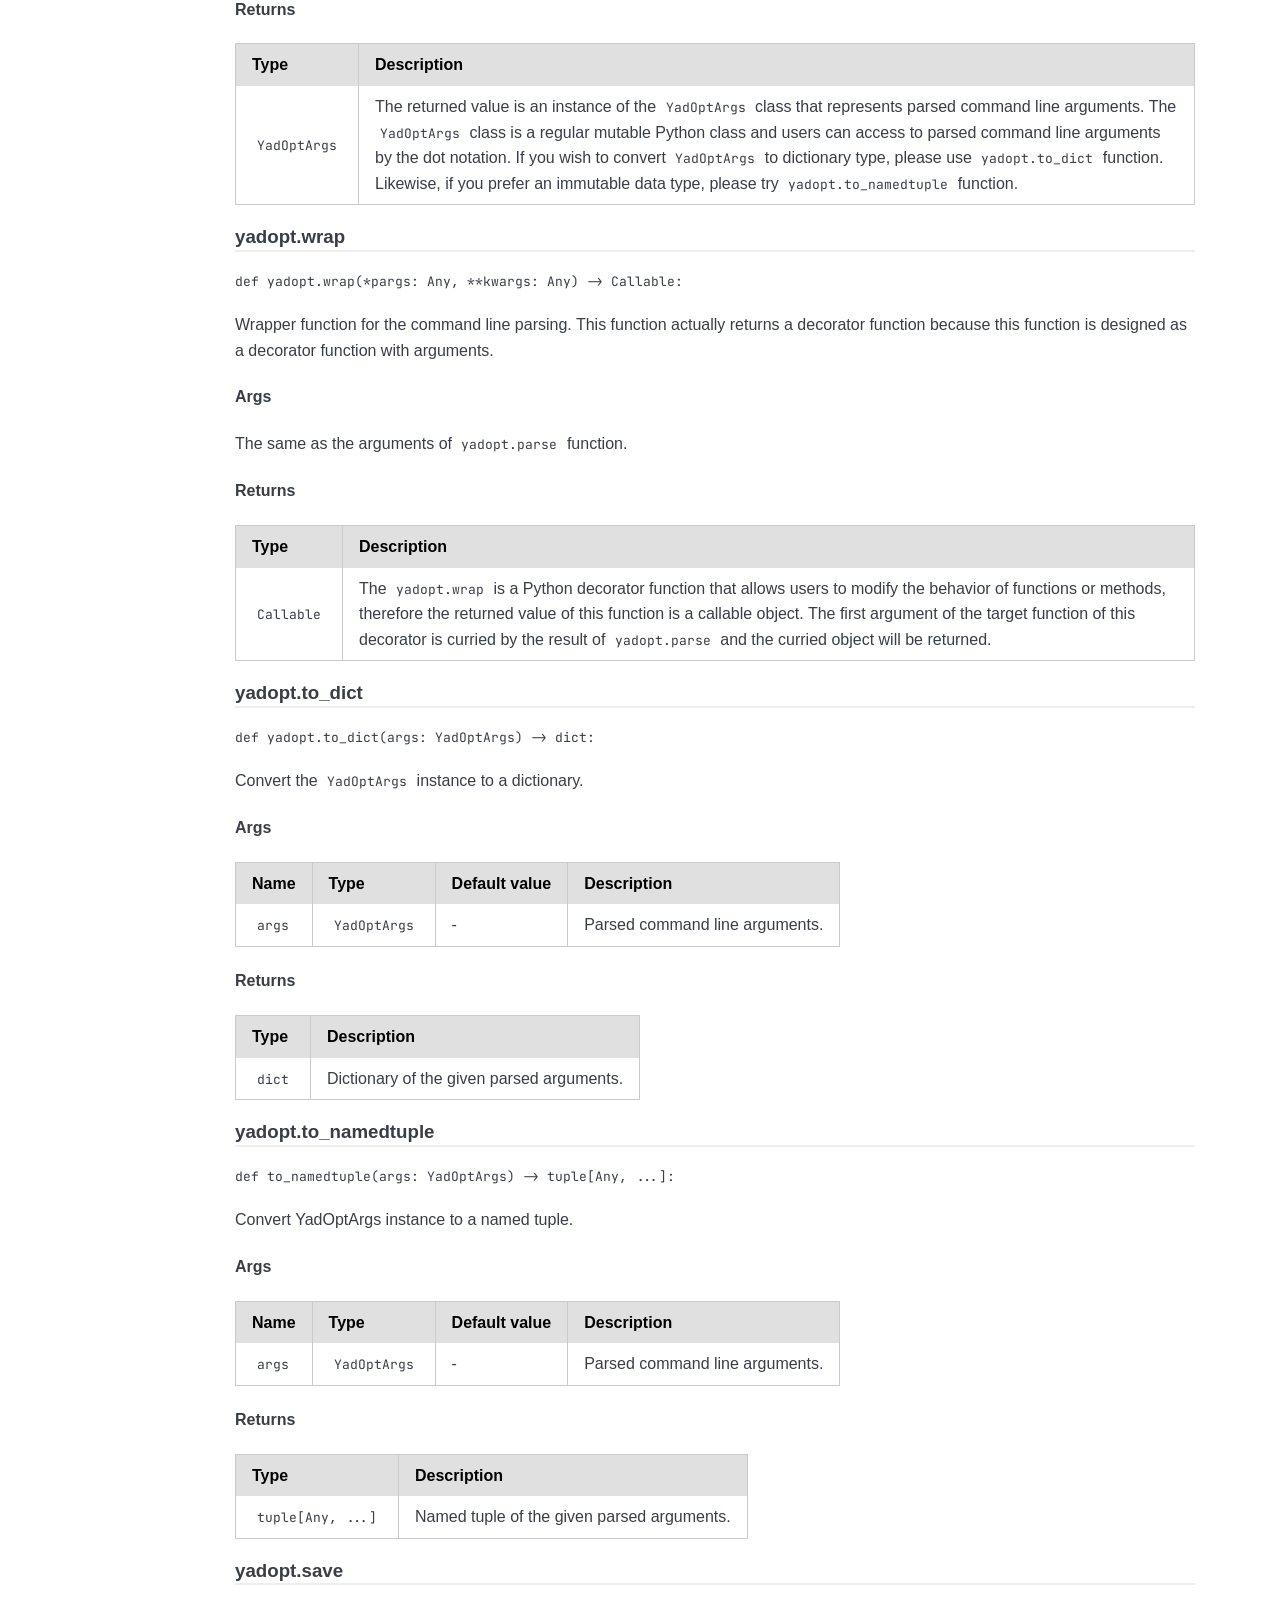
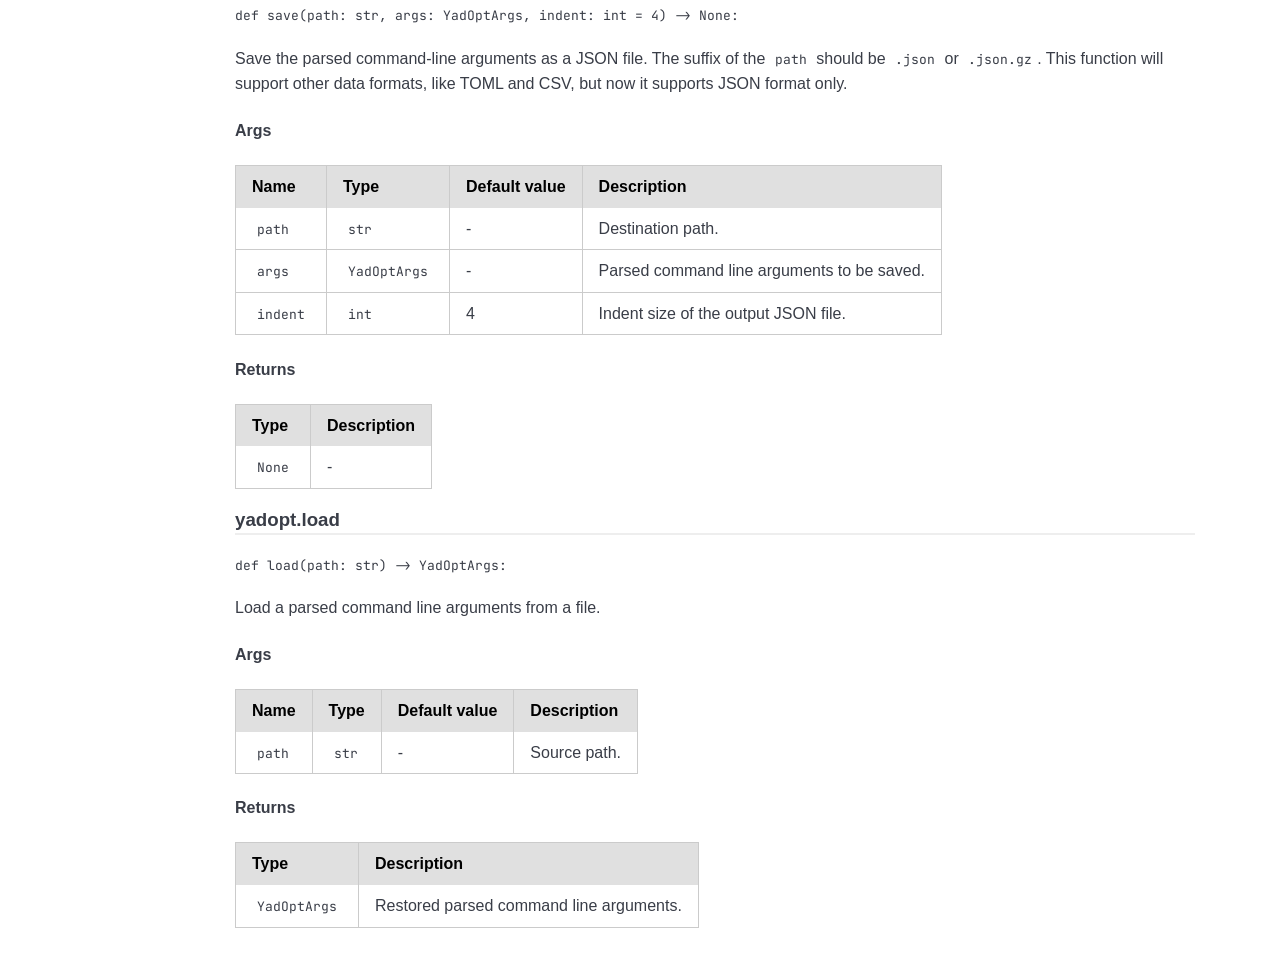
==== commit 17731a1f: "Bugfix: update documents and README" ====
--- a/docs/index.html
+++ b/docs/index.html
@@ -57,7 +57,7 @@
                 <h2 id="sec1" class="content-subhead">What's YadOpt?</h2>
                 <p>YadOpt is a Python re-implementation of <a href="https://github.com/docopt/docopt">docopt</a> <!--
                 -->and <a href="https://github.com/jazzband/docopt-ng">docopt-ng</a>, a human-friendly command-line argument parser <!--
-                -->with type hinting and utility functions. YadOpt helps you creating beautiful command-line interfaces, just like <!--
+                -->with type hinting and utility functions. YadOpt helps you create beautiful command-line interfaces, just like <!--
                 -->docopt and docopt-ng. However, <strong>YadOpt also supports (1) date type hinting, (2) conversion to dictionaries <!--
                 -->and named tuples, and (3) save and load functions</strong>.</p>
                 <p>The following is the typical usage of YadOpt:</p>
@@ -69,7 +69,7 @@
 Train a neural network model.
 
 Arguments:
-    config_path     Path to config file.
+    config_path     Path to a config file.
 
 Training options:
     --epochs INT    The number of training epochs.   [default: 100]
@@ -110,7 +110,7 @@
                 <!-- Section 3: Usage {{{ -->
                 <h2 id="sec3" class="content-subhead">Usage</h2>
 
-                <h3>Use yadopt.parse function</h3>
+                <h3>Use the yadopt.parse function</h3>
                 <p>The <code class="pytnon">yadopt.parse</code> function allows you to parse command-line arguments based on your docstring. <!--
                 -->The function is designed to parse <code class="python">sys.argv</code> by default, but you can explicitly specify <!--
                 -->the argument vector by using the second argument of the function, just like as follows:</p>
@@ -120,7 +120,7 @@
 # Parse the given argv.
 args = yadopt.parse(__doc__, argv)</code></pre>
 
-                <h3>Use yadopt.wrap function</h3>
+                <h3>Use the yadopt.wrap function</h3>
                 <p>YadOpt supports the decorator approach for command-line parsing by the decorator <!--
                 --><code class="python">@yadopt.wrap</code> which takes the same arguments as the function <!--
                 --><code class="python">yadopt.parse</code>.</p>
@@ -138,14 +138,14 @@
                 -->a type name at the end of the arguments/options name, such as the following:</p>
                 <pre><code class="plaintext">Options:
     --opt1 FLT    Option of float type.
-    --opt2 STR    Option of string type.</pre></code>
+    --opt2 STR    Option of string type.</code></pre>
                 <p><strong>(2) Description head declaration</strong>: An alternative way to type arguments <!--
                 -->and options is to precede the description with the type name in parentheses.</p>
                 <pre><code class="plaintext">Options:
     --opt1 VAL1    (float) Option of float type.
-    --opt2 VAL2    (str)   Option of string type.</pre></code>
+    --opt2 VAL2    (str)   Option of string type.</code></pre>
                 <p>The following is the list of available type names.</p>
-                <div align="center"><table class="pure-table pure-table-bordered"><thead><tr>
+                <table class="pure-table pure-table-bordered center"><thead><tr>
                     <th>Data type in Python</th>
                     <th>Type name in YadOpt</th>
                 </tr></thead><tbody><tr>
@@ -163,42 +163,38 @@
                 </tr><tr>
                     <td><code class="python">pathlib.Path</code></td>
                     <td>path, PATH</td>
-                </tr></tbody></table></div>
-
-                <h3>Dictionary and namedtuple support</h3>
+                </tr></tbody></table>
+
+                <h3>Dictionary and named tuple support</h3>
                 <p>The returned value of <code class="python">yadopt.parse</code> is an instance of YadOptArgs, <!--
                 -->a regular mutable Python class. However, sometimes a dictionary with the get accessor, <!--
                 -->or an immutable named tuple, may be preferable. In such cases, please try <!--
                 --><code class="python">yadopt.to_dict</code> or <code class="python">yadopt.to_namedtuple</code> function.</p>
-                <pre><code class="python"># Convert the returned value to dictionary.
-args = yadopt.parse(__doc__).to_dict()
-
-# Convert the returned value to namedtuple.
-args = yadopt.parse(__doc__).to_namedtuple()</code></pre>
-
-                <h3>Restore arguments from JSON file</h3>
+                <pre><code class="python"># Convert the returned value to a dictionary.
+args = yadopt.to_dict(yadopt.parse(__doc__))
+
+# Convert the returned value to a named tuple.
+args = yadopt.to_namedtuple(yadopt.parse(__doc__))</code></pre>
+
+                <h3>Restore arguments from a JSON file</h3>
                 <p>YadOpt has a function to save parsed argument instances as a JSON file and to restore <!--
                 -->the argument instances from the JSON files. These functions are probably useful when recalling <!--
-                -->the same arguments that were previously executed, for example, in machine learning code.
-                <pre><code class="python"># At first, create a parsed arguments (i.e. YadOptArgs instance).
+                -->the same arguments previously executed, for example, in machine learning code.</p>
+                <pre><code class="python"># At first, create a parsed argument (i.e. YadOptArgs instance).
 args = yadopt.parse(__doc__)
 
-# Save the parsed arguments as a text file.
-yadopt.save("args.txt", args)
+# Save the parsed arguments as a JSON file.
+yadopt.save("args.json", args)
 
 # Resotre parsed YadOptArgs instance from the JSON file.
-args_restored = yadopt.load("args.txt")
+args_restored = yadopt.load("args.json")
 
 # The restored arguments are the same as the original.
 assert args == args_restored</code></pre>
-                <p>The format of the text file is straightforward &mdash; just exactly what you would type on a command line <!--
-                -->under the normal use case. If you want to write the text file manually, the author recommends making <!--
-                -->a text file using the <code>save</code> function and investigating the contents of the file at first.</p>
-
                 <p>The format of the JSON file is pretty straightforward &mdash; what the user types on the command line <!--
-                -->is stored in the <code class="python">"argv"</code> key, and the docstring is stored in <!--
-                -->the <code class="python">"docstr"</code> key in the JSON file. If users want to write the JSON file manually, <!--
-                -->the author recommends making a JSON file using the <code>yadopt.save</code> function and investigating the contents of the file.
+                -->(i.e. argument vector) is stored in the <code class="python">"argv"</code> key and the docstring is stored <!--
+                -->in the <code class="python">"docstr"</code> key in the JSON file. If users want to write the JSON file manually, <!--
+                -->the author recommends making a JSON file using the <code>yadopt.save</code> function and modify the file.</p>
                 <!-- End of section 3 }}} -->
 
                 <!-- Section 4: API reference {{{ -->
@@ -221,7 +217,7 @@
                  argv: list[str] = sys.argv,
                  default_type: Callable = auto_type,
                  verbose: bool = False) -&gt; YadOptArgs:</code></pre>
-                <p>Parse docstring and returns YadoptArgs instance.</p>
+                <p>Parse docstring and return YadoptArgs instance.</p>
                 <h4>Args</h4>
                 <table class="pure-table pure-table-bordered"><thead><tr>
                     <th>Name</th>
@@ -245,7 +241,7 @@
                     <td><code class="python">default_type</code></td>
                     <td><code class="python">Callable</code></td>
                     <td><code class="python">auto_type</code></td>
-                    <td>A function that assign types to arguments and option values. <!--
+                    <td>A function that assigns types to arguments and option values. <!--
                     -->The default value <code class="python">None</code> means using default function.</td>
                 </tr><tr>
                     <td><code class="python">verbose</code></td>
@@ -273,8 +269,8 @@
                 <h3 id="reference_yadopt_wrap" class="reference-title">yadopt.wrap</h3>
                 <pre><code class="python">def yadopt.wrap(*pargs: Any, **kwargs: Any) -&gt; Callable:</code></pre>
                 <p>Wrapper function for the command line parsing. <!--
-                -->This function atually returns a decorator function bacause this function <!--
-                -->is designed as a decorator function with argument.</p>
+                -->This function actually returns a decorator function because this function <!--
+                -->is designed as a decorator function with arguments.</p>
                 <h4>Args</h4>
                 <p>The same as the arguments of <code class="python">yadopt.parse</code> function.</p>
                 <h4>Returns</h4>
@@ -293,7 +289,7 @@
                 <!-- yadopt.to_dict {{{ -->
                 <h3 id="reference_yadopt_to_dict" class="reference-title">yadopt.to_dict</h3>
                 <pre><code class="python">def yadopt.to_dict(args: YadOptArgs) -&gt; dict:</code></pre>
-                <p>Convert <code class="python">YadOptArgs</code> instance to a dictionary.</p>
+                <p>Convert the <code class="python">YadOptArgs</code> instance to a dictionary.</p>
                 <h4>Args</h4>
                 <table class="pure-table pure-table-bordered"><thead><tr>
                     <th>Name</th>
@@ -339,14 +335,16 @@
                     <th>Description</th>
                 </tr></thead><tbody><tr>
                     <td><code class="python">tuple[Any, ...]</code></td>
-                    <td>Namedtuple of the given parsed arguments.</td>
+                    <td>Named tuple of the given parsed arguments.</td>
                 </tr></tbody></table>
                 <!-- }}} -->
 
                 <!-- yadopt.save {{{ -->
                 <h3 id="reference_yadopt_save" class="reference-title">yadopt.save</h3>
                 <pre><code class="python">def save(path: str, args: YadOptArgs, indent: int = 4) -&gt; None:</code></pre>
-                <p>Save the parsed command line arguments as a JSON file.</p>
+                <p>Save the parsed command-line arguments as a JSON file. The suffix of the <code class="python">path</code> <!--
+                -->should be <code class="python">.json</code> or <code class="python">.json.gz</code>. <!--
+                -->This function will support other data formats, like TOML and CSV, but now it supports JSON format only.</p>
                 <h4>Args</h4>
                 <table class="pure-table pure-table-bordered"><thead><tr>
                     <th>Name</th>
@@ -383,7 +381,7 @@
                 <!-- yadopt.load {{{ -->
                 <h3 id="reference_yadopt_load" class="reference-title">yadopt.load</h3>
                 <pre><code class="python">def load(path: str) -&gt; YadOptArgs:</code></pre>
-                <p>Load a parsed command line arguments from text file.</p>
+                <p>Load a parsed command line arguments from a file.</p>
                 <h4>Args</h4>
                 <table class="pure-table pure-table-bordered"><thead><tr>
                     <th>Name</th>
--- a/docs/css/style.css
+++ b/docs/css/style.css
@@ -18,6 +18,7 @@
 a
 {
     color: #4169E1;
+    text-underline-position: under;
 }
 
 code
@@ -164,6 +165,15 @@
 }
 
 /* * * * * * * * * * * * * * * * * * * * * * * * * * * * * * * * * * * * * * *\
+ * Table class                                                               *
+\* * * * * * * * * * * * * * * * * * * * * * * * * * * * * * * * * * * * * * */
+
+table.center
+{
+    margin: auto;
+}
+
+/* * * * * * * * * * * * * * * * * * * * * * * * * * * * * * * * * * * * * * *\
  * Responsive Styles (Media Queries)                                         *
 \* * * * * * * * * * * * * * * * * * * * * * * * * * * * * * * * * * * * * * */
 
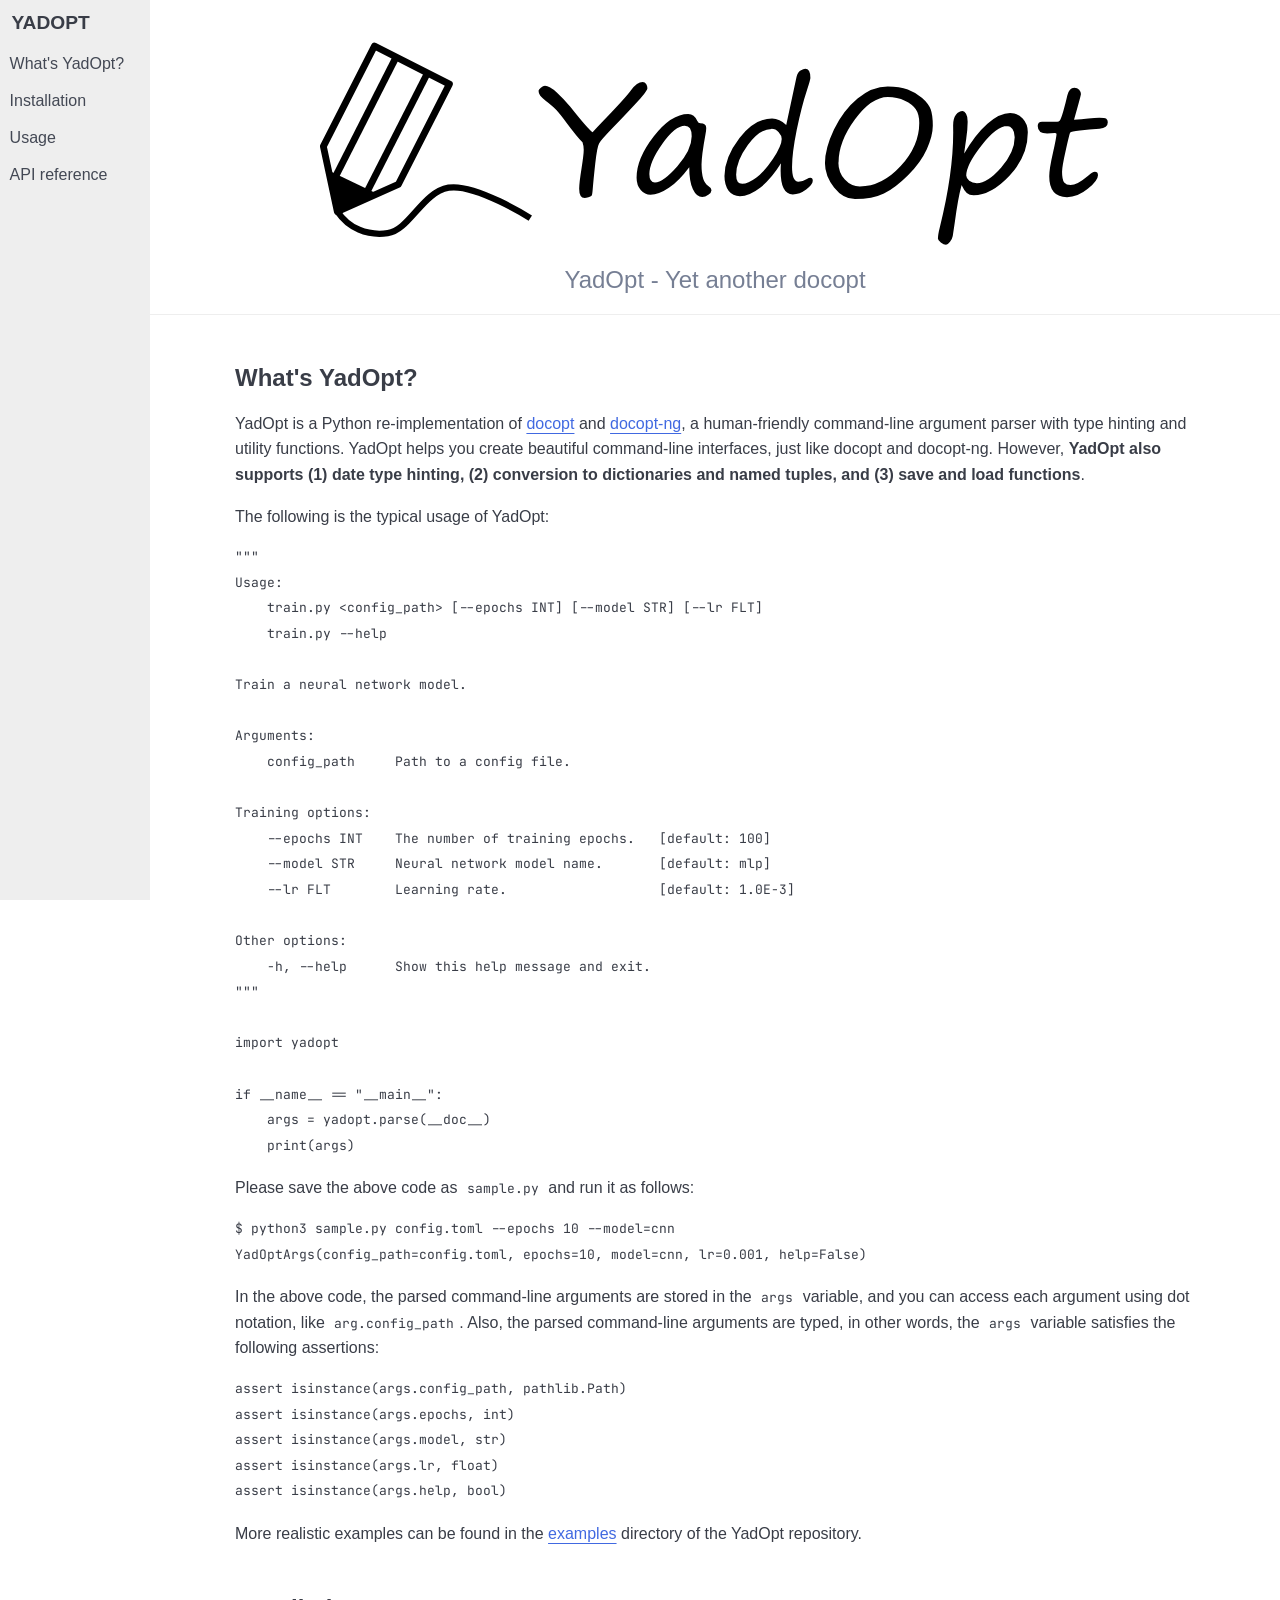
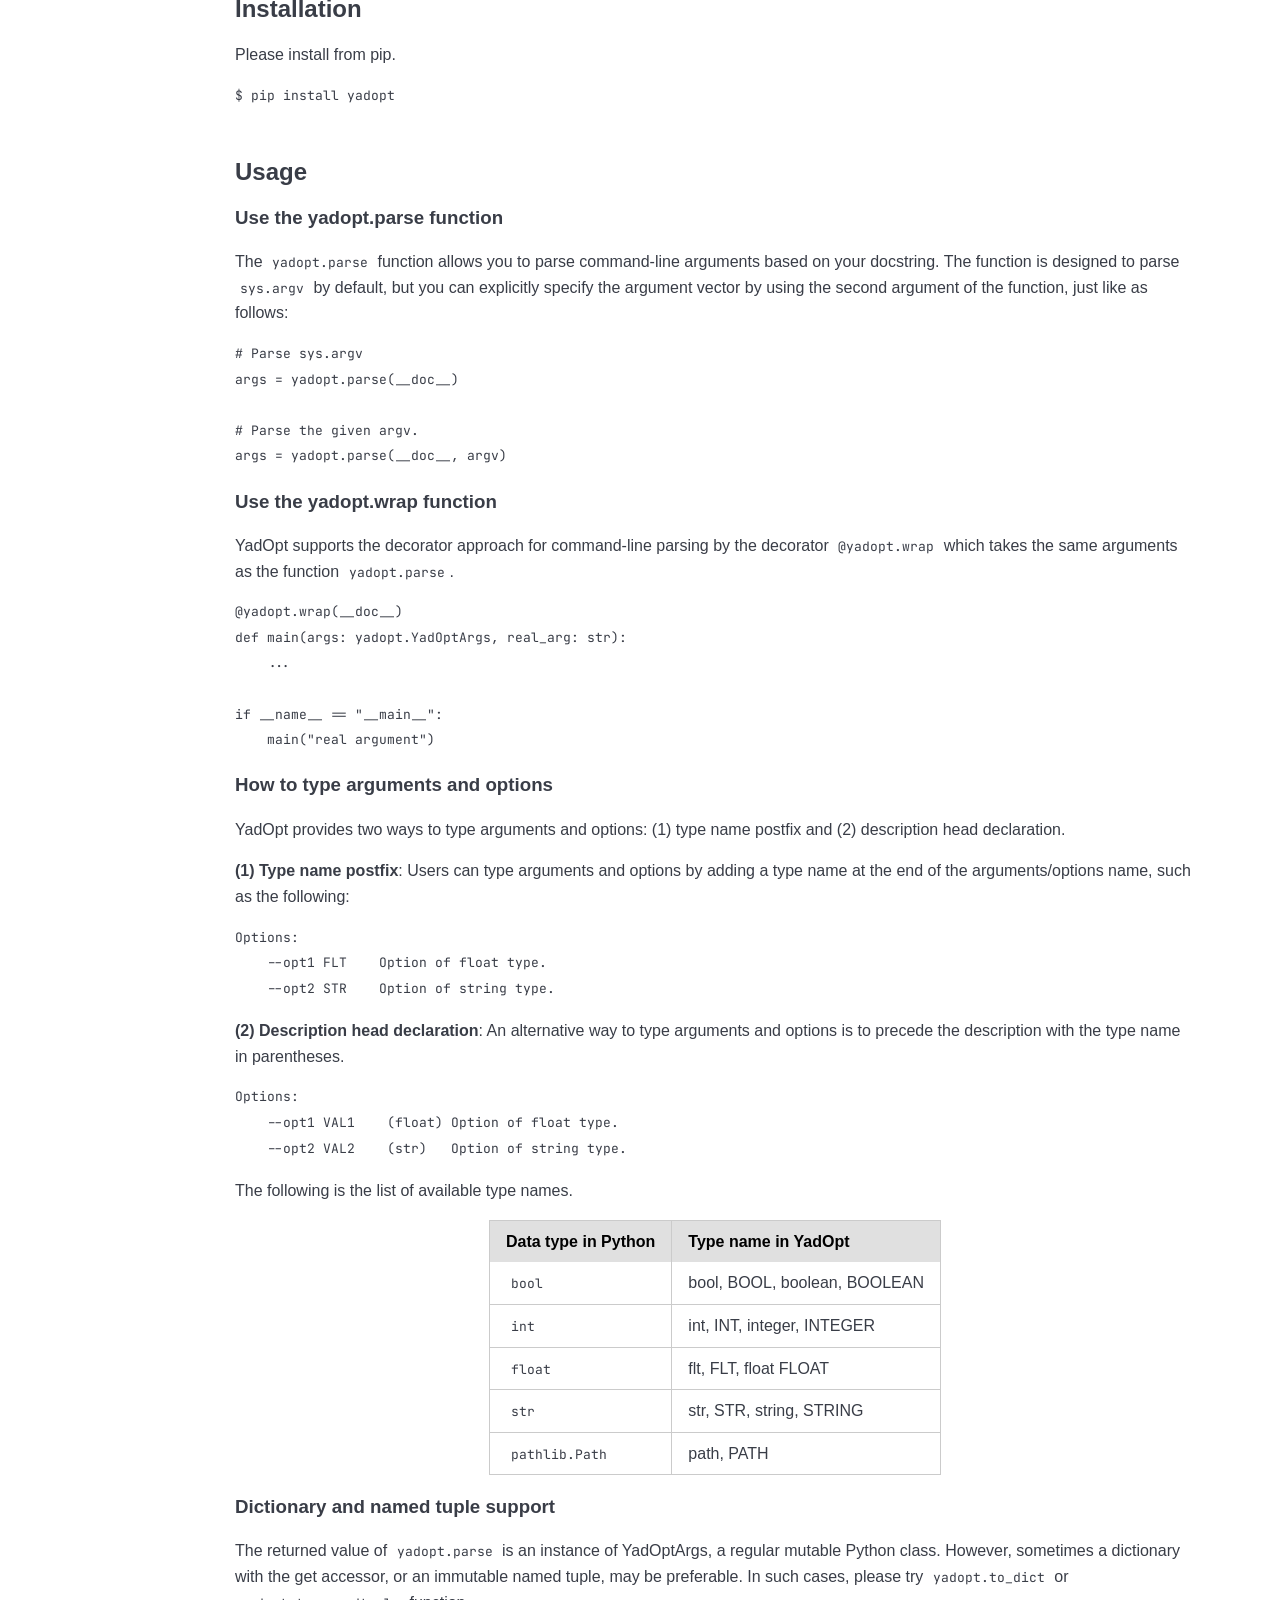
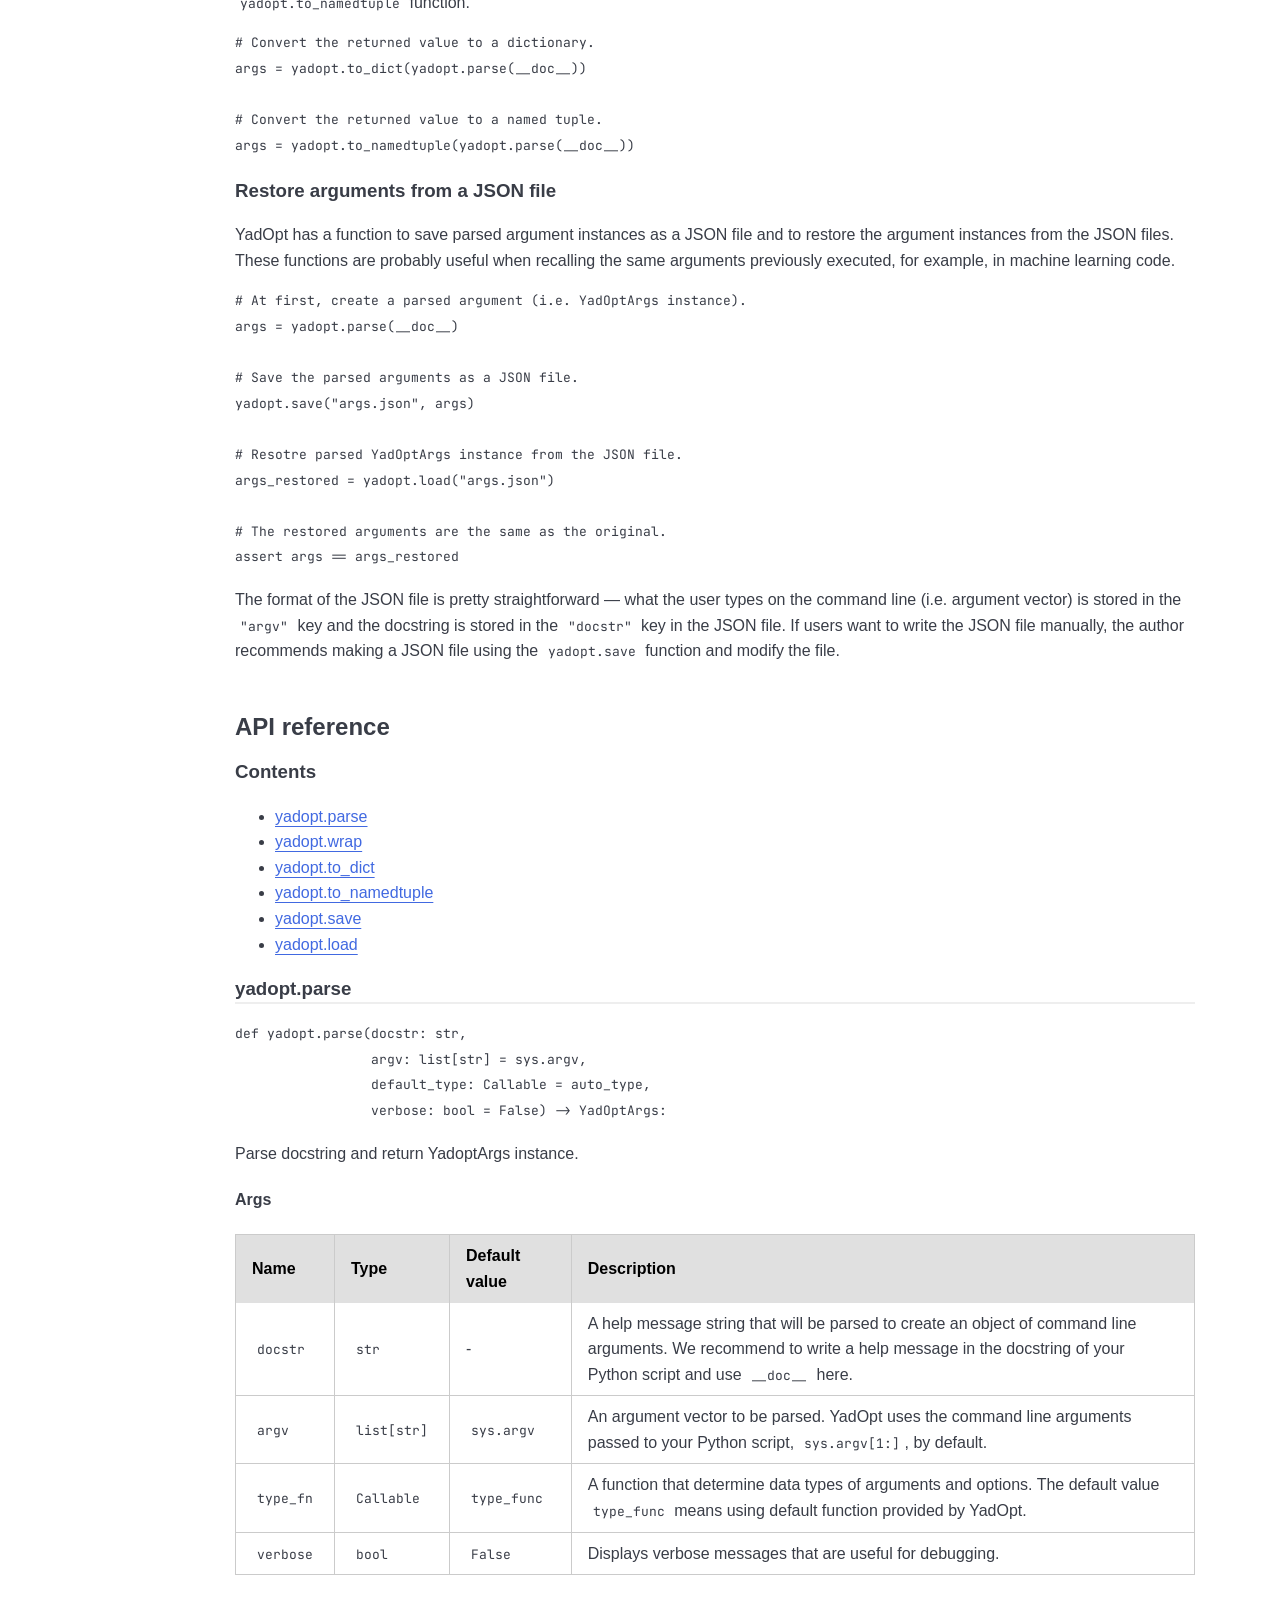
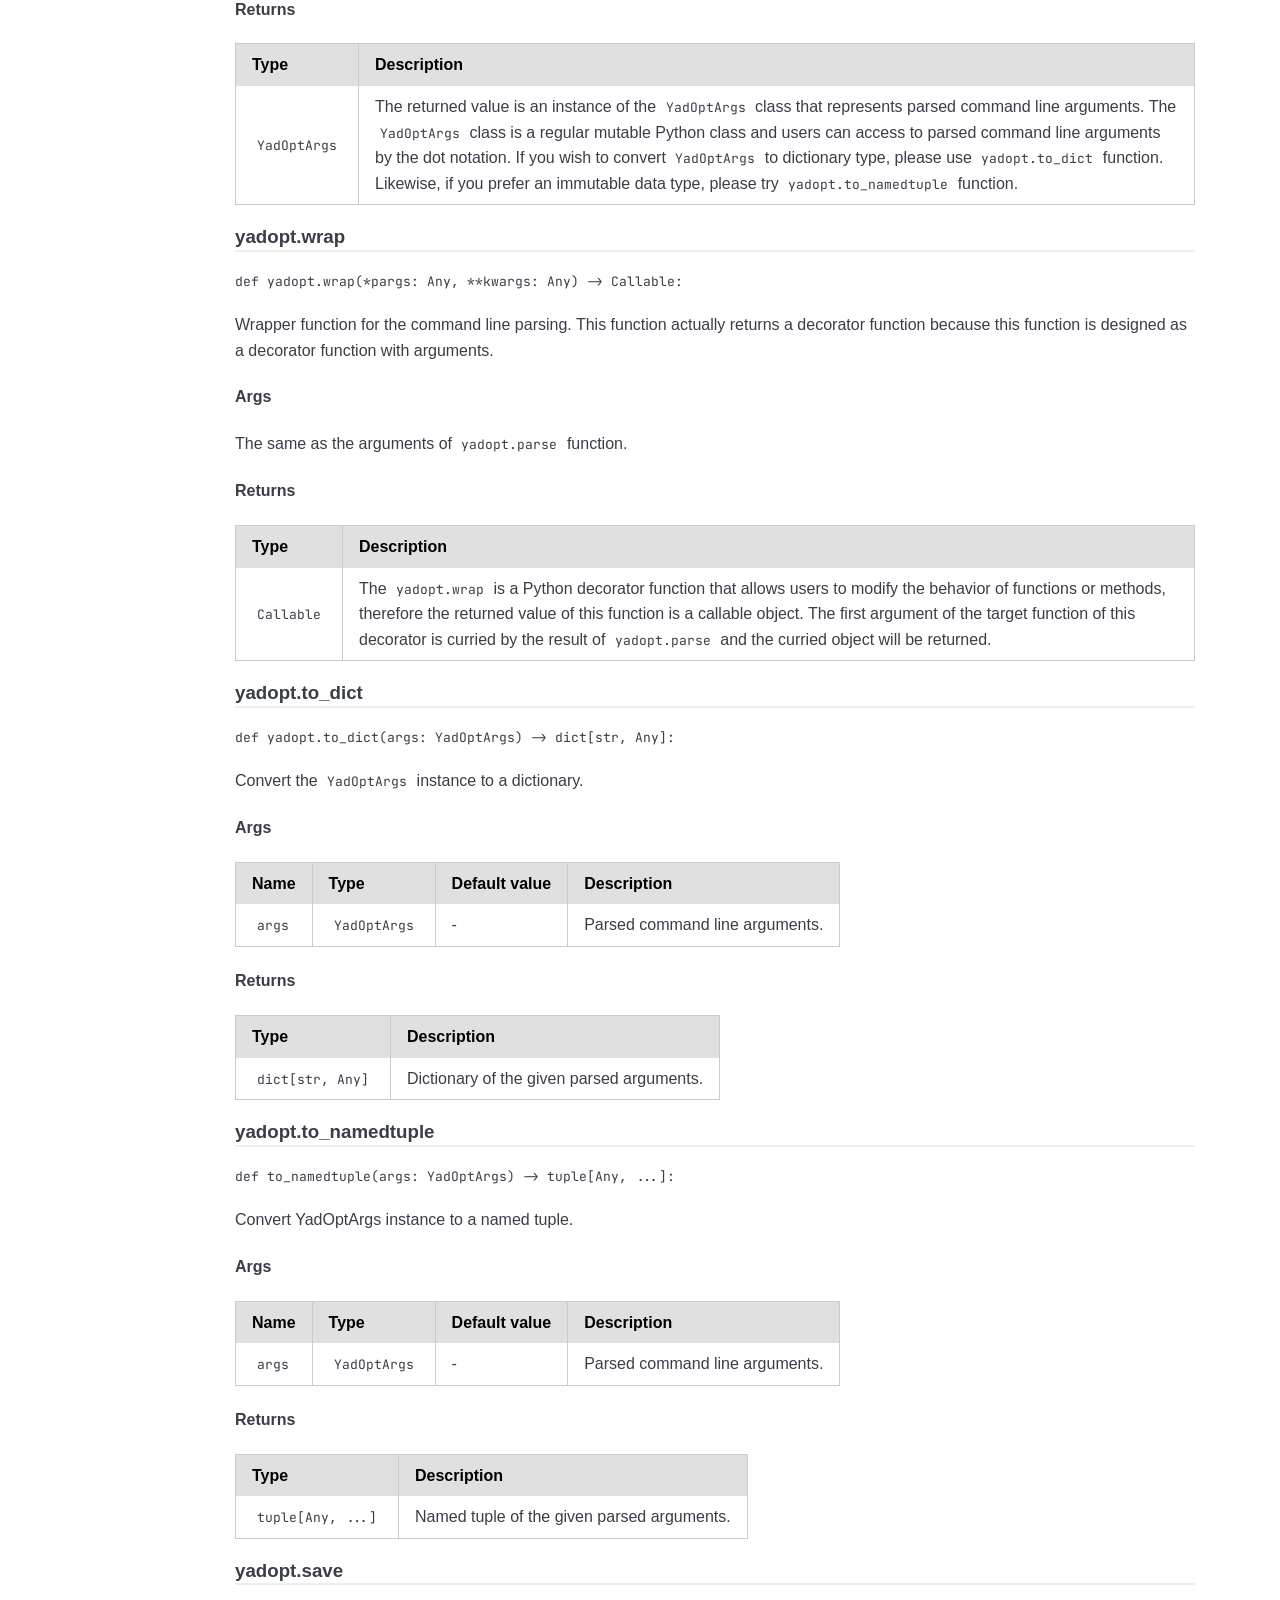
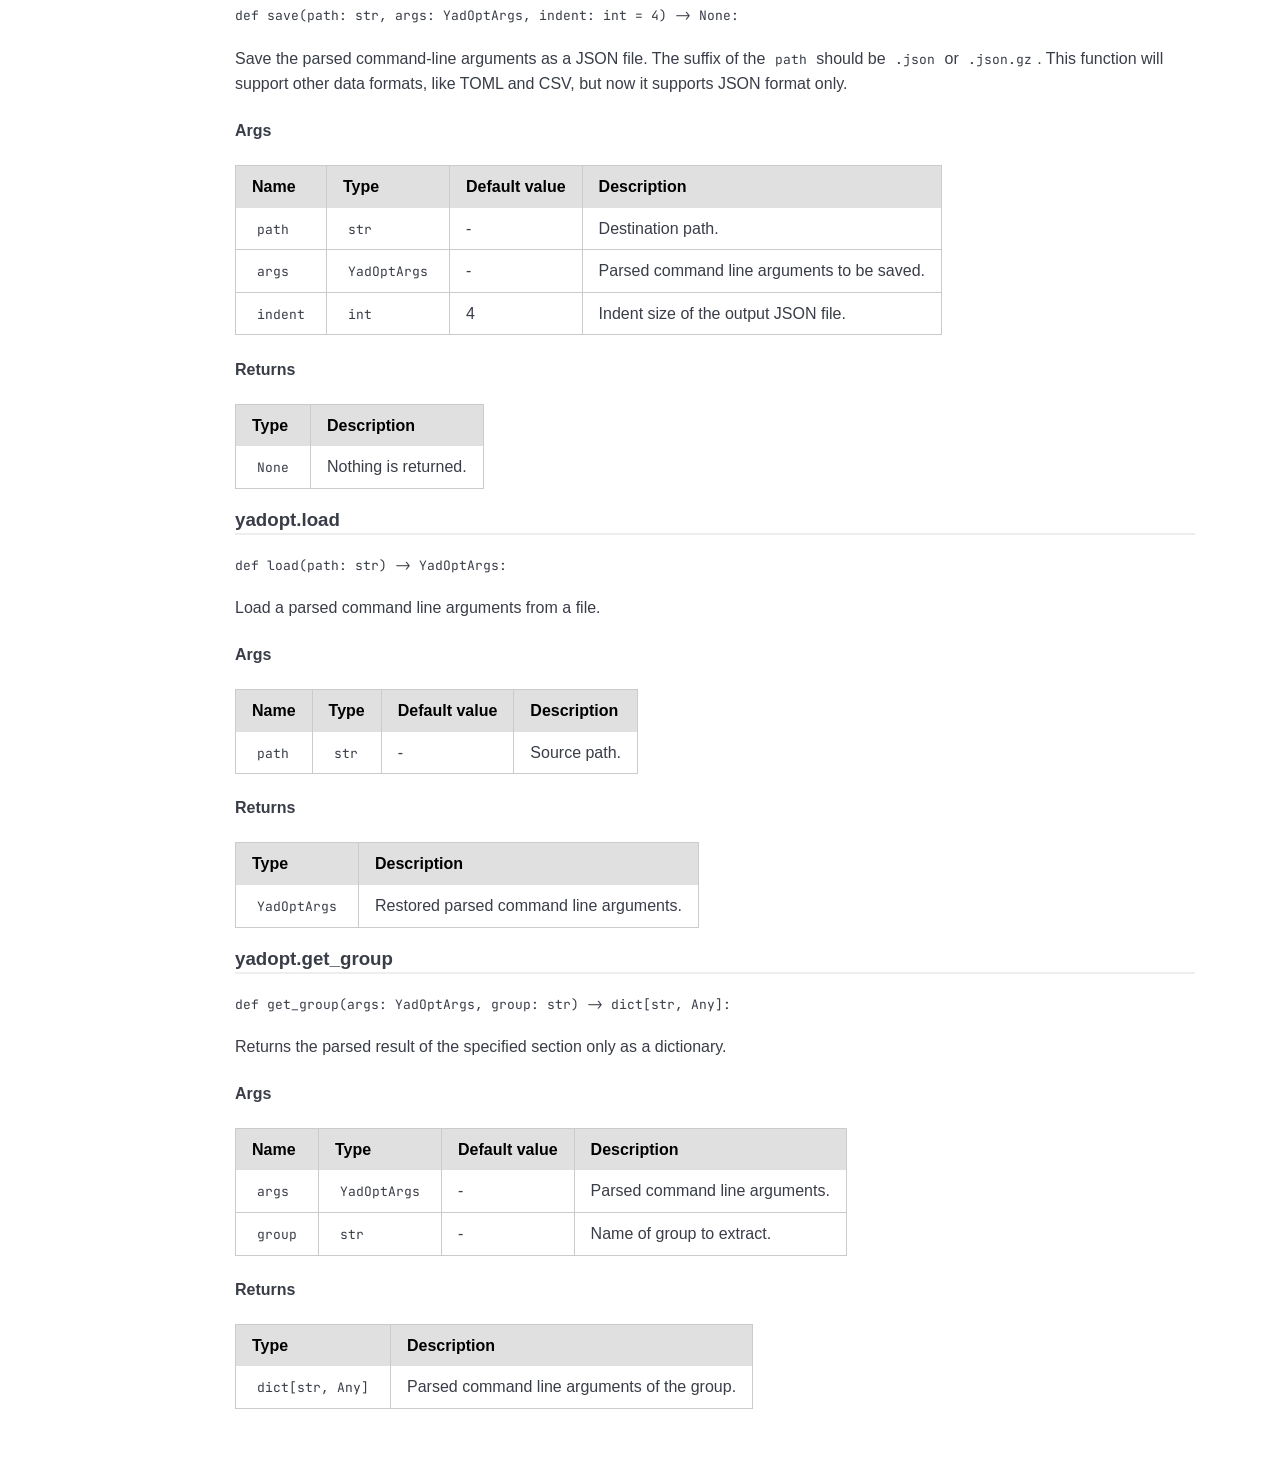
==== commit 7d74a23c: "Update: documents" ====
--- a/docs/index.html
+++ b/docs/index.html
@@ -238,11 +238,12 @@
                     <td>An argument vector to be parsed. YadOpt uses the command line arguments passed to your<!--
                     --> Python script, <code class="python">sys.argv[1:]</code>, by default.</td>
                 </tr><tr>
-                    <td><code class="python">default_type</code></td>
+                    <td><code class="python">type_fn</code></td>
                     <td><code class="python">Callable</code></td>
-                    <td><code class="python">auto_type</code></td>
-                    <td>A function that assigns types to arguments and option values. <!--
-                    -->The default value <code class="python">None</code> means using default function.</td>
+                    <td><code class="python">type_func</code></td>
+                    <td>A function that determine data types of arguments and options. <!--
+                    -->The default value <code class="python">type_func</code> means using default function <!--
+                    -->provided by YadOpt.</td>
                 </tr><tr>
                     <td><code class="python">verbose</code></td>
                     <td><code class="python">bool</code></td>
@@ -288,7 +289,7 @@
 
                 <!-- yadopt.to_dict {{{ -->
                 <h3 id="reference_yadopt_to_dict" class="reference-title">yadopt.to_dict</h3>
-                <pre><code class="python">def yadopt.to_dict(args: YadOptArgs) -&gt; dict:</code></pre>
+                <pre><code class="python">def yadopt.to_dict(args: YadOptArgs) -&gt; dict[str, Any]:</code></pre>
                 <p>Convert the <code class="python">YadOptArgs</code> instance to a dictionary.</p>
                 <h4>Args</h4>
                 <table class="pure-table pure-table-bordered"><thead><tr>
@@ -307,7 +308,7 @@
                     <th>Type</th>
                     <th>Description</th>
                 </tr></thead><tbody><tr>
-                    <td><code class="python">dict</code></td>
+                    <td><code class="python">dict[str, Any]</code></td>
                     <td>Dictionary of the given parsed arguments.</td>
                 </tr></tbody></table>
                 <!-- }}} -->
@@ -374,7 +375,7 @@
                     <th>Description</th>
                 </tr></thead><tbody><tr>
                     <td><code class="python">None</code></td>
-                    <td>-</td>
+                    <td>Nothing is returned.</td>
                 </tr></tbody></table>
                 <!-- }}} -->
 
@@ -401,6 +402,37 @@
                 </tr></thead><tbody><tr>
                     <td><code class="python">YadOptArgs</code></td>
                     <td>Restored parsed command line arguments.</td>
+                </tr></tbody></table>
+                <!-- }}} -->
+
+               <!-- yadopt.get_group {{{ -->
+                <h3 id="reference_yadopt_get_group" class="reference-title">yadopt.get_group</h3>
+                <pre><code class="python">def get_group(args: YadOptArgs, group: str) -&gt; dict[str, Any]:</code></pre>
+                <p>Returns the parsed result of the specified section only as a dictionary.</p>
+                <h4>Args</h4>
+                <table class="pure-table pure-table-bordered"><thead><tr>
+                    <th>Name</th>
+                    <th>Type</th>
+                    <th>Default value</th>
+                    <th>Description</th>
+                </tr></thead><tbody><tr>
+                    <td><code class="python">args</code></td>
+                    <td><code class="python">YadOptArgs</code></td>
+                    <td>-</td>
+                    <td>Parsed command line arguments.</td>
+                </tr><tr>
+                    <td><code class="python">group</code></td>
+                    <td><code class="python">str</code></td>
+                    <td>-</td>
+                    <td>Name of group to extract.</td>
+                </tr></tbody></table>
+                <h4>Returns</h4>
+                <table class="pure-table pure-table-bordered"><thead><tr>
+                    <th>Type</th>
+                    <th>Description</th>
+                </tr></thead><tbody><tr>
+                    <td><code class="python">dict[str, Any]</code></td>
+                    <td>Parsed command line arguments of the group.</td>
                 </tr></tbody></table>
                 <!-- }}} -->
 
